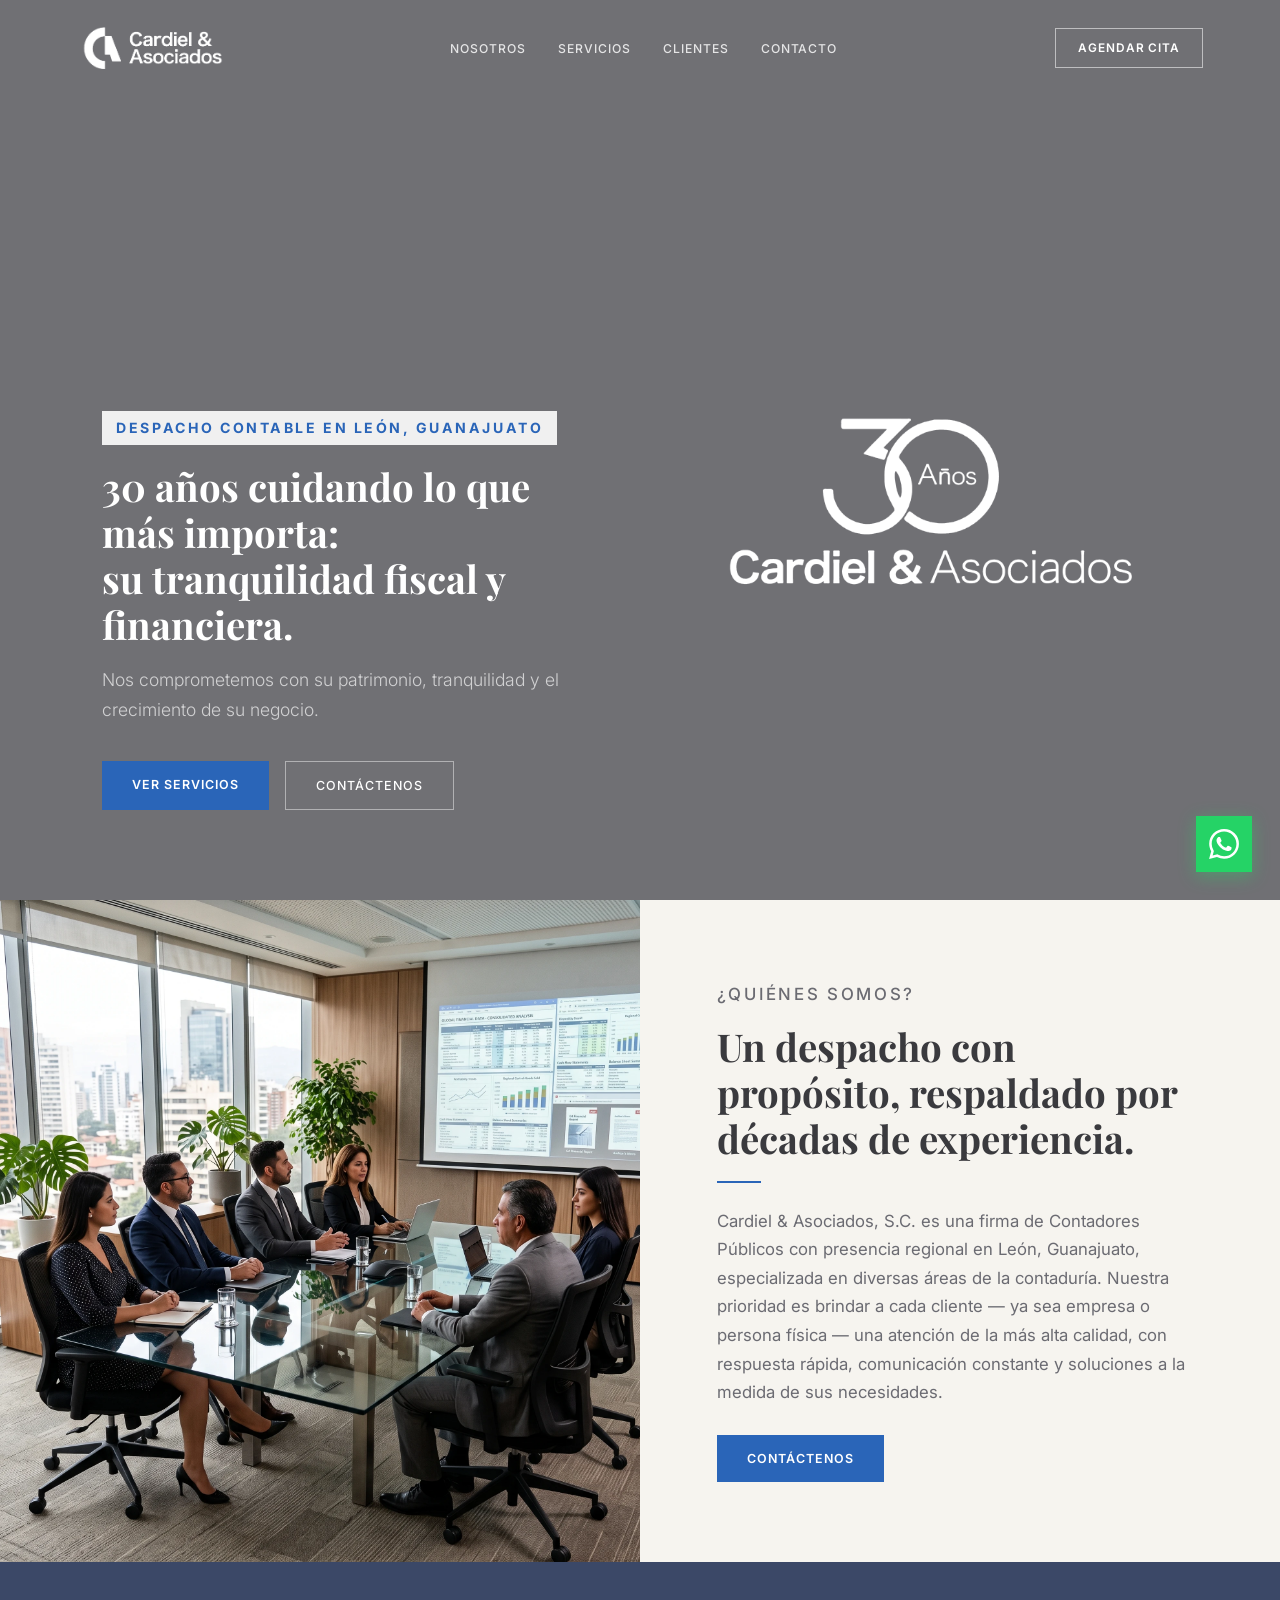
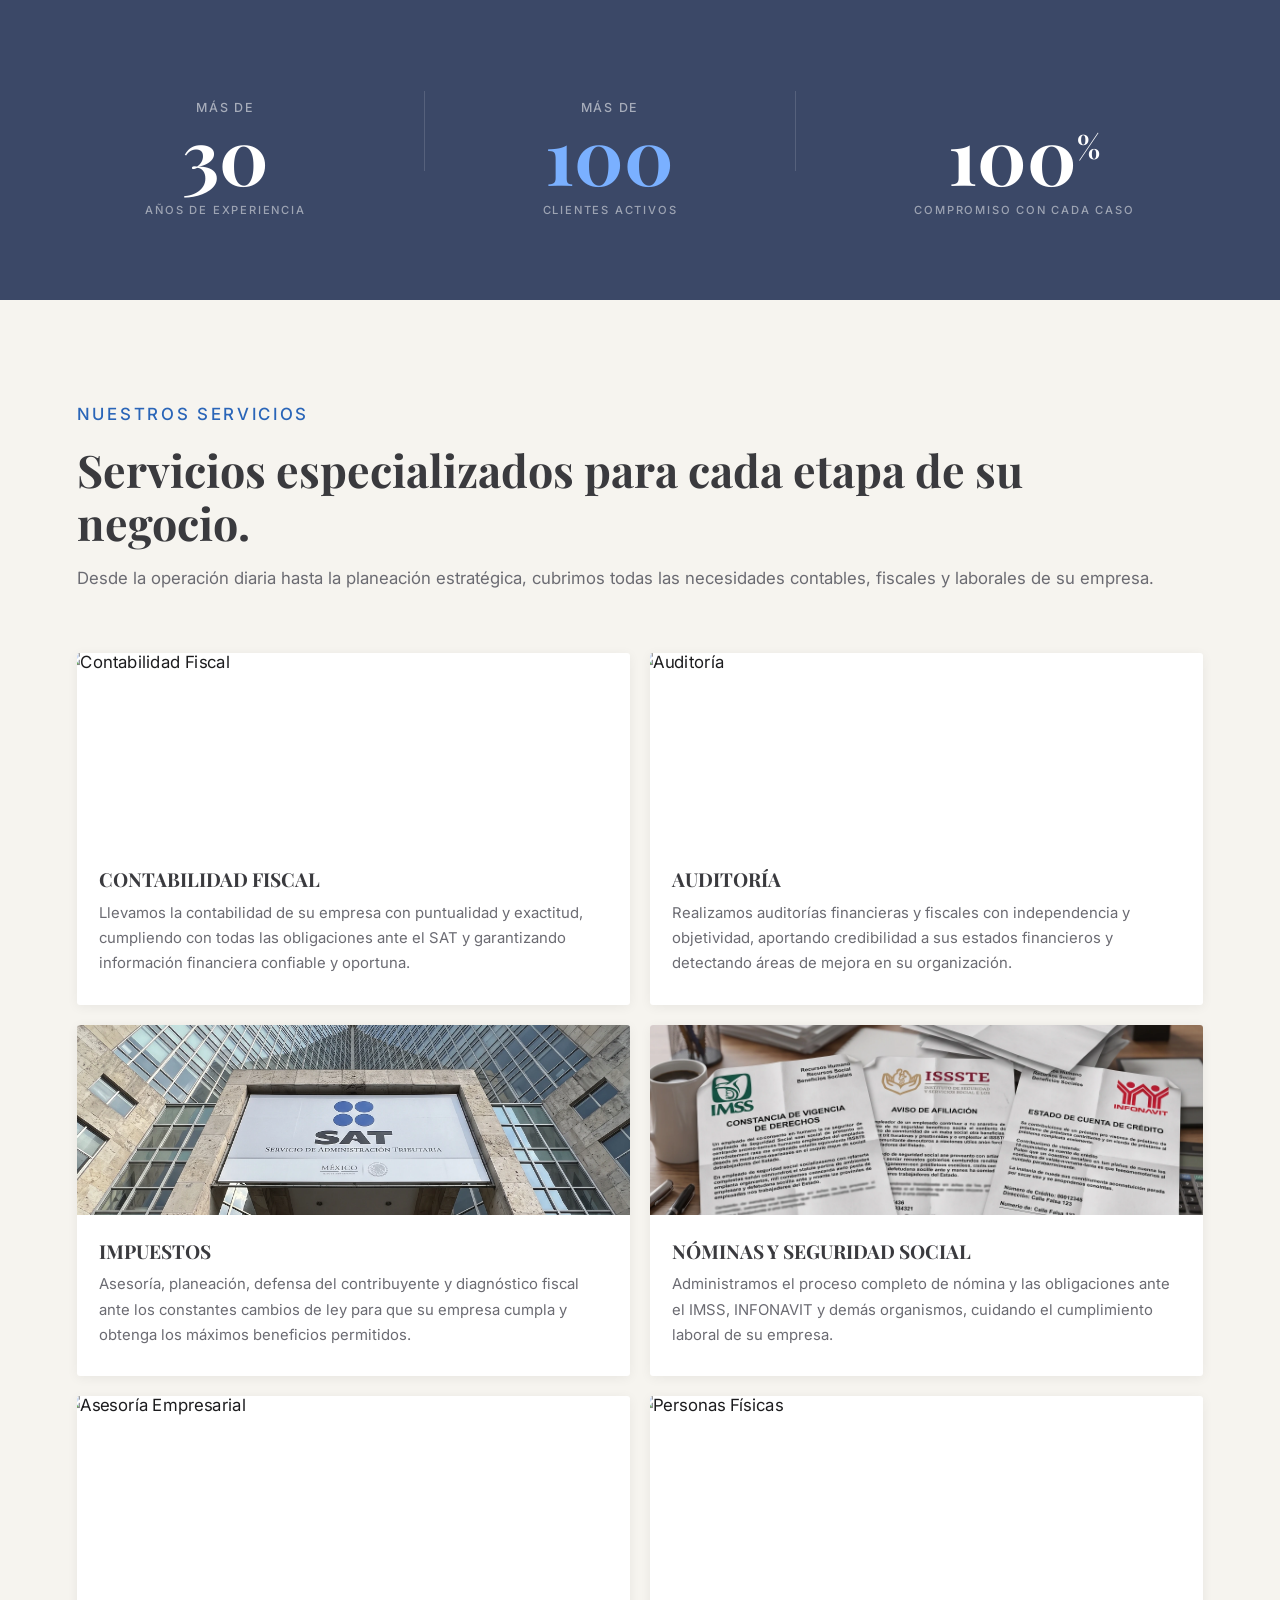
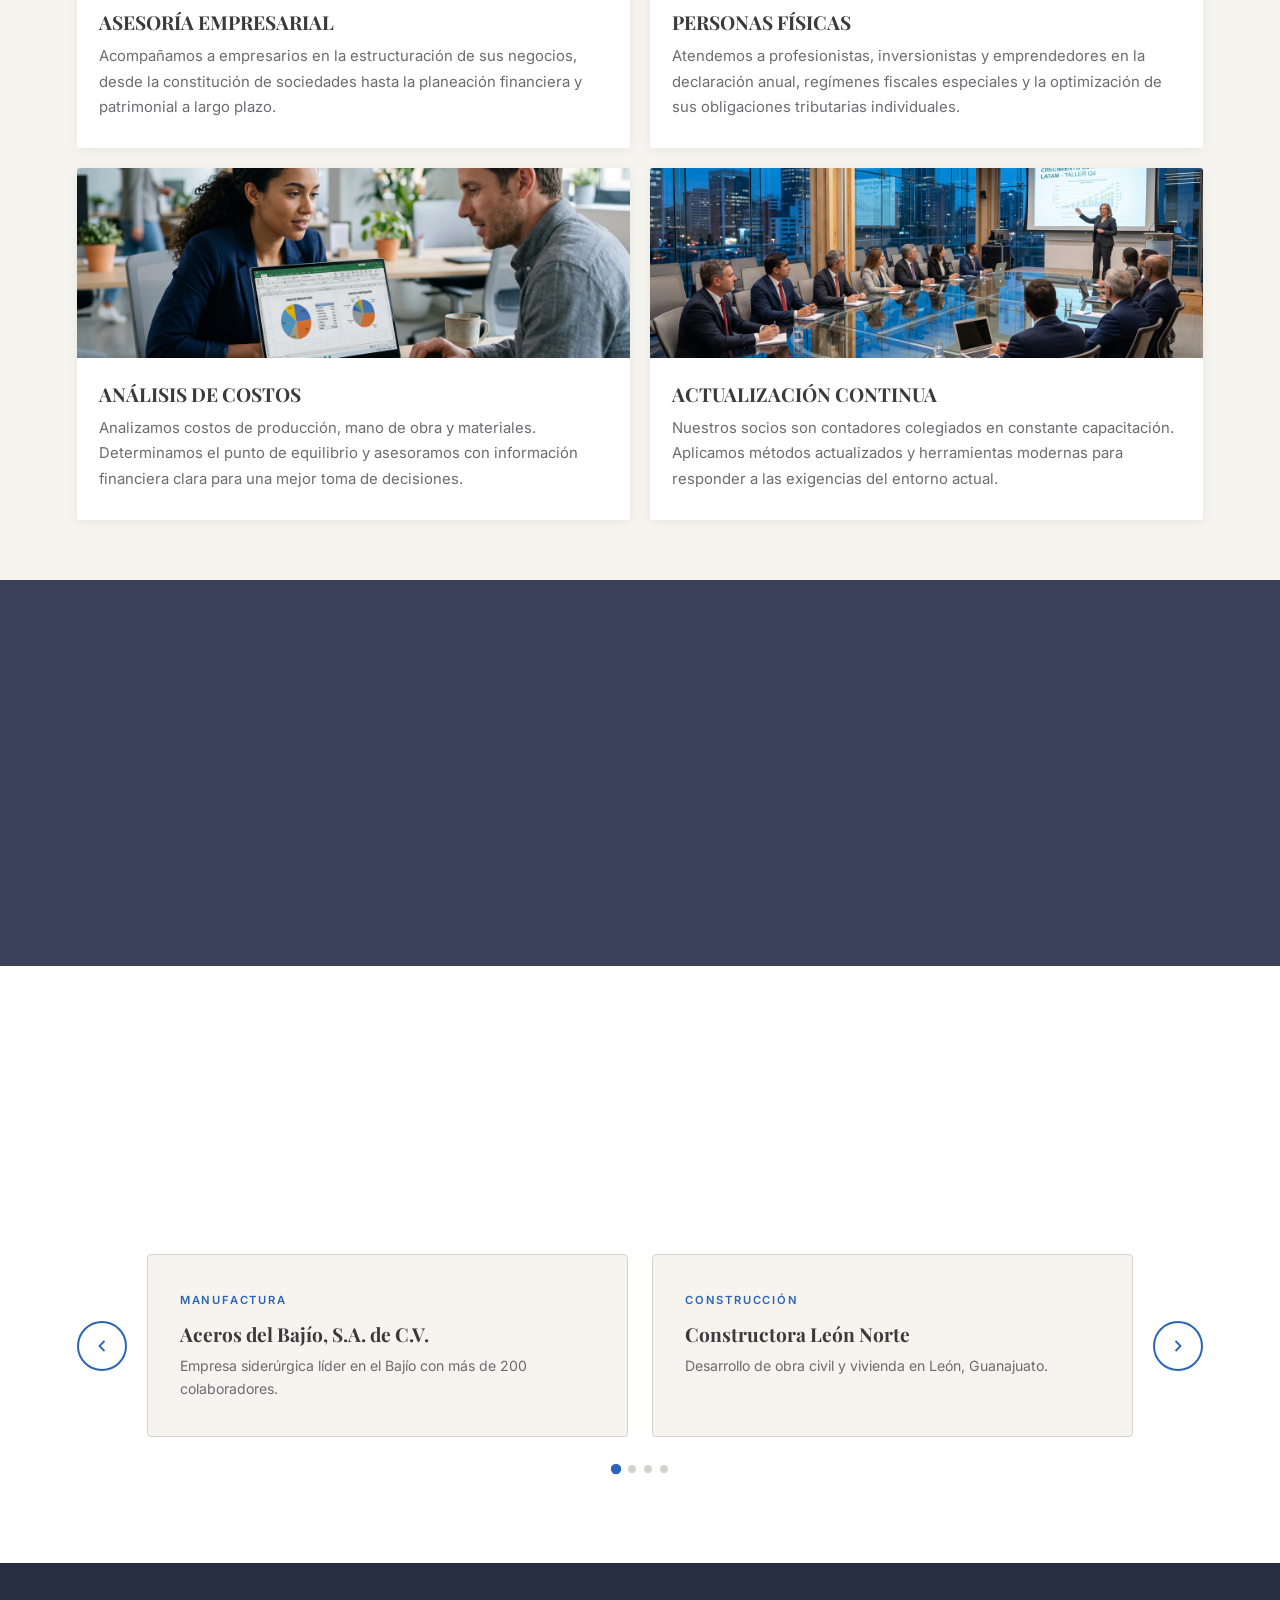
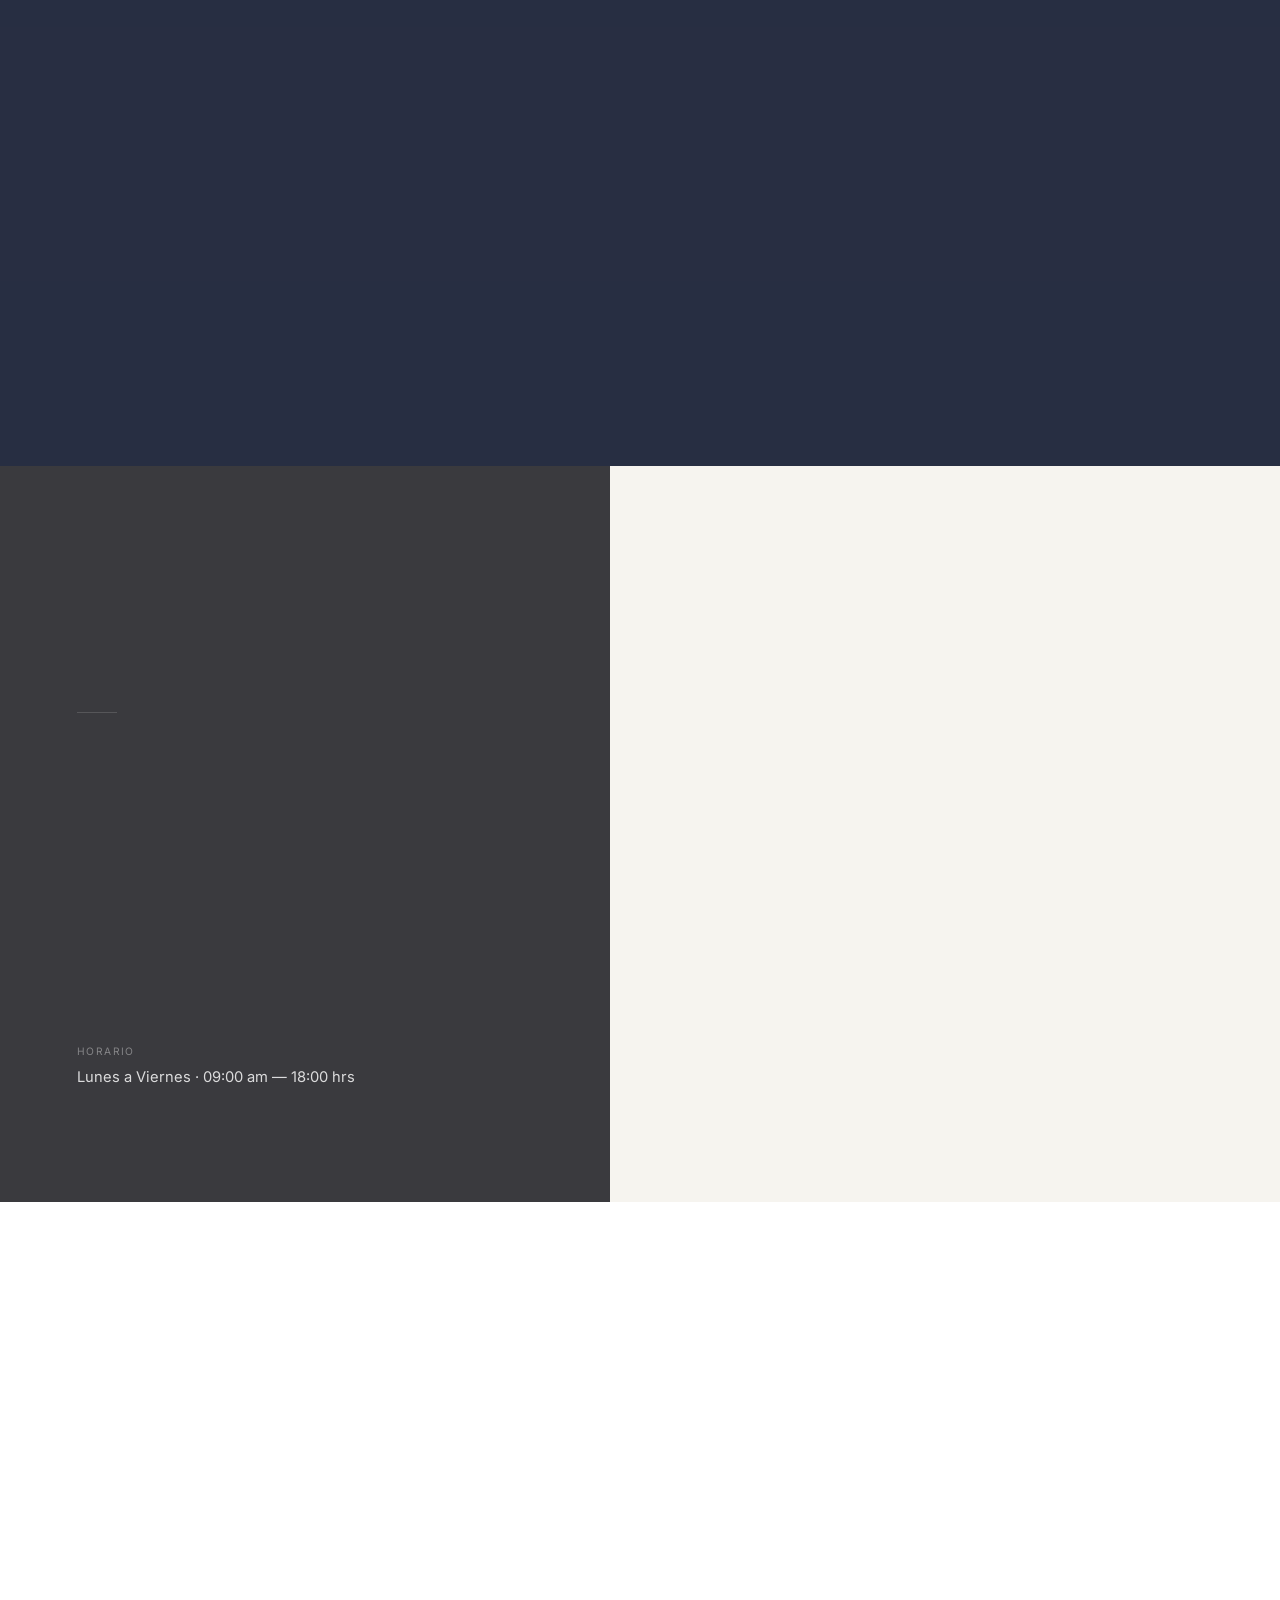
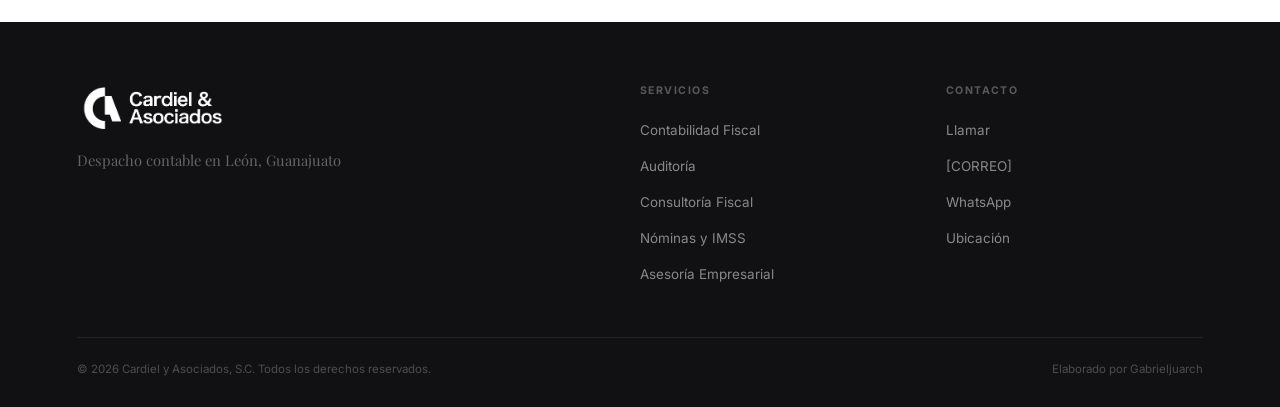
==== index.html @ f096bcb7 "Contenido: actualizar cifras, título hero y texto sección clientes" ====
<!DOCTYPE html>
<html lang="es">
<head>
  <meta charset="UTF-8">
  <meta name="viewport" content="width=device-width, initial-scale=1.0">
  <!-- ===== SEO: TITLE & META ===== -->
  <title>Cardiel y Asociados, S.C. — Despacho Contable en León, Guanajuato</title>
  <meta name="description" content="Despacho contable y fiscal en León, Guanajuato con más de 30 años de experiencia. Contabilidad, auditoría, impuestos, nóminas y asesoría empresarial para empresas y personas físicas.">
  <meta name="keywords" content="despacho contable León Guanajuato, contabilidad fiscal León, auditoría Guanajuato, asesoría fiscal León, nóminas IMSS León, contadores públicos León">
  <meta name="robots" content="index, follow">
  <meta name="author" content="Cardiel y Asociados, S.C.">
  <link rel="canonical" href="https://www.cardielyasociados.com.mx/">

  <!-- ===== FAVICON ===== -->
  <link rel="icon" type="image/webp" href="logo navegador.webp">
  <link rel="apple-touch-icon" href="logo navegador.webp">

  <!-- ===== OPEN GRAPH (Facebook, WhatsApp, LinkedIn) ===== -->
  <meta property="og:type" content="website">
  <meta property="og:url" content="https://www.cardielyasociados.com.mx/">
  <meta property="og:title" content="Cardiel y Asociados, S.C. — Despacho Contable en León, Guanajuato">
  <meta property="og:description" content="Más de 30 años de experiencia en contabilidad, auditoría, impuestos y asesoría empresarial en León, Guanajuato.">
  <meta property="og:image" content="https://www.cardielyasociados.com.mx/og-image.jpg">
  <meta property="og:image:width" content="1200">
  <meta property="og:image:height" content="630">
  <meta property="og:locale" content="es_MX">
  <meta property="og:site_name" content="Cardiel y Asociados, S.C.">

  <!-- ===== TWITTER CARD ===== -->
  <meta name="twitter:card" content="summary_large_image">
  <meta name="twitter:title" content="Cardiel y Asociados, S.C. — Despacho Contable en León, Guanajuato">
  <meta name="twitter:description" content="Más de 30 años de experiencia en contabilidad, auditoría, impuestos y asesoría empresarial en León, Guanajuato.">
  <meta name="twitter:image" content="https://www.cardielyasociados.com.mx/og-image.jpg">

  <!-- ===== SCHEMA.ORG: LocalBusiness ===== -->
  <script type="application/ld+json">
  {
    "@context": "https://schema.org",
    "@type": "AccountingService",
    "name": "Cardiel y Asociados, S.C.",
    "alternateName": "Cardiel & Asociados",
    "description": "Despacho contable y fiscal en León, Guanajuato con más de 30 años de experiencia en contabilidad, auditoría, impuestos, nóminas y asesoría empresarial.",
    "url": "https://www.cardielyasociados.com.mx",
    "logo": "https://www.cardielyasociados.com.mx/LOGO WEB1.webp",
    "image": "https://www.cardielyasociados.com.mx/og-image.jpg",
    "telephone": "+524774927674",
    "email": "contacto@cardielyasociados.com.mx",
    "address": {
      "@type": "PostalAddress",
      "streetAddress": "Calzada Tepeyac 460 Int. 201, Col. Andrade",
      "addressLocality": "León",
      "addressRegion": "Guanajuato",
      "postalCode": "37020",
      "addressCountry": "MX"
    },
    "geo": {
      "@type": "GeoCoordinates",
      "latitude": 21.112511,
      "longitude": -101.672361
    },
    "openingHoursSpecification": {
      "@type": "OpeningHoursSpecification",
      "dayOfWeek": ["Monday","Tuesday","Wednesday","Thursday","Friday"],
      "opens": "09:00",
      "closes": "18:00"
    },
    "contactPoint": {
      "@type": "ContactPoint",
      "telephone": "+524771374944",
      "contactType": "customer service",
      "contactOption": "TollFree",
      "areaServed": "MX",
      "availableLanguage": "Spanish"
    },
    "sameAs": [],
    "priceRange": "$$",
    "currenciesAccepted": "MXN",
    "paymentAccepted": "Cash, Transfer",
    "areaServed": {
      "@type": "GeoCircle",
      "geoMidpoint": {
        "@type": "GeoCoordinates",
        "latitude": 21.112511,
        "longitude": -101.672361
      },
      "geoRadius": "50000"
    }
  }
  </script>

  <!-- ===== GOOGLE ANALYTICS 4 (reemplazar G-XXXXXXXXXX con su ID real) ===== -->
  <!-- <script async src="https://www.googletagmanager.com/gtag/js?id=G-XXXXXXXXXX"></script>
  <script>
    window.dataLayer = window.dataLayer || [];
    function gtag(){dataLayer.push(arguments);}
    gtag('js', new Date());
    gtag('config', 'G-XXXXXXXXXX');
  </script> -->

  <!-- ===== PERFORMANCE ===== -->
  <link rel="preconnect" href="https://fonts.googleapis.com">
  <link rel="preconnect" href="https://fonts.gstatic.com" crossorigin>
  <link rel="preconnect" href="https://images.pexels.com">
  <link href="https://fonts.googleapis.com/css2?family=Playfair+Display:ital,wght@0,400;0,600;0,700;1,400&family=Inter:wght@300;400;500;600&display=swap" rel="stylesheet">
  <style>
    /* =============================================
       TOKENS & RESET
    ============================================= */
    :root {
      --blue:    #2A65B8;
      --blue2:   #1d4f94;
      --gray:    #55555A;
      --gray2:   #3A3A3E;
      --cream:   #F6F4EF;
      --white:   #FFFFFF;
      --text:    #1C1C1E;
      --muted:   #6B6B72;
      --border:  #D4D2CC;
    }

    *, *::before, *::after { box-sizing: border-box; margin: 0; padding: 0; }
    html { scroll-behavior: smooth; }
    body {
      font-family: 'Inter', sans-serif;
      font-size: 16px;
      line-height: 1.7;
      color: var(--text);
      background: var(--white);
      overflow-x: hidden;
    }
    img { display: block; max-width: 100%; }
    a { color: inherit; text-decoration: none; }
    button { cursor: pointer; font-family: inherit; border: none; background: none; }

    /* =============================================
       PRELOADER
    ============================================= */
    #preloader {
      position: fixed;
      inset: 0;
      background: #2A2A2E;
      display: flex;
      align-items: center;
      justify-content: center;
      flex-direction: column;
      gap: 20px;
      z-index: 9999;
      transition: opacity 0.6s ease, visibility 0.6s ease;
    }
    #preloader.hide { opacity: 0; visibility: hidden; }
    .pre-logo { animation: preIn 0.7s cubic-bezier(.22,1,.36,1) both; }
    @keyframes preIn {
      from { opacity: 0; transform: scale(0.82) translateY(14px); }
      to   { opacity: 1; transform: scale(1) translateY(0); }
    }
    .pre-name {
      font-family: 'Inter', sans-serif;
      font-size: 1rem;
      font-weight: 700;
      letter-spacing: 0.22em;
      text-transform: uppercase;
      color: rgba(255,255,255,0.55);
      animation: preIn 0.7s 0.15s cubic-bezier(.22,1,.36,1) both;
    }

    /* =============================================
       SCROLL REVEAL
    ============================================= */
    [data-r] {
      opacity: 0;
      transform: translateY(40px);
      transition: opacity 0.85s cubic-bezier(.22,1,.36,1), transform 0.85s cubic-bezier(.22,1,.36,1);
    }
    [data-r="l"] { transform: translateX(-40px); }
    [data-r="r"] { transform: translateX(40px); }
    [data-r="f"] { transform: none; }
    [data-r].on  { opacity: 1; transform: none; }

    .photo-reveal { overflow: hidden; }
    .photo-reveal img {
      transform: scale(1.1);
      transition: transform 1.3s cubic-bezier(.22,1,.36,1);
    }
    .photo-reveal.on img { transform: scale(1); }

    /* =============================================
       NAVIGATION
    ============================================= */
    nav {
      position: fixed;
      top: 0; left: 0; right: 0;
      z-index: 100;
      padding: 22px 6vw;
      display: flex;
      align-items: center;
      justify-content: space-between;
      transition: background 0.4s, padding 0.4s, box-shadow 0.4s;
    }
    nav.scrolled {
      background: var(--white);
      padding: 14px 6vw;
      box-shadow: 0 1px 0 var(--border);
    }
    .nav-brand {
      display: flex;
      align-items: center;
    }
    .nav-logo-img {
      height: 52px;
      width: auto;
      display: block;
      /* Sobre el hero oscuro: convierte el logo a blanco */
      filter: brightness(0) invert(1);
      transition: filter 0.4s;
    }
    /* Cuando el nav es blanco, muestra el logo en sus colores originales */
    nav.scrolled .nav-logo-img {
      filter: none;
    }

    .nav-links {
      display: flex;
      gap: 32px;
      list-style: none;
    }
    .nav-links a {
      font-size: 0.76rem;
      font-weight: 500;
      letter-spacing: 0.08em;
      text-transform: uppercase;
      color: rgba(255,255,255,0.82);
      transition: color 0.25s;
    }
    nav.scrolled .nav-links a { color: var(--gray); }
    .nav-links a:hover { color: var(--blue) !important; }

    .nav-cta {
      font-size: 0.74rem;
      font-weight: 600;
      letter-spacing: 0.08em;
      text-transform: uppercase;
      padding: 9px 22px;
      border: 1.5px solid rgba(255,255,255,0.55);
      color: var(--white);
      transition: all 0.25s;
    }
    nav.scrolled .nav-cta { border-color: var(--blue); color: var(--blue); }
    .nav-cta:hover { background: var(--blue); border-color: var(--blue); color: var(--white) !important; }

    .nav-burger {
      display: none;
      flex-direction: column;
      gap: 5px;
      cursor: pointer;
      padding: 4px;
    }
    .nav-burger span {
      width: 24px; height: 2px;
      background: var(--white);
      transition: background 0.4s;
    }
    nav.scrolled .nav-burger span { background: var(--gray2); }

    /* =============================================
       HERO
    ============================================= */
    .hero {
      position: relative;
      height: 100vh;
      min-height: 620px;
      overflow: hidden;
    }
    #hero-bg {
      position: absolute;
      inset: -10%;
      background: url('https://images.unsplash.com/photo-1486406146926-c627a92ad1ab?auto=format&fit=crop&w=1800&q=80') center/cover no-repeat;
      will-change: transform;
    }
    .hero-overlay {
      position: absolute;
      inset: 0;
      background: rgba(18, 18, 24, 0.60);
    }
    .hero-content {
      position: absolute;
      bottom: 10vh;
      left: 0;
      z-index: 2;
      padding: 0 8vw;
      max-width: 55%;
    }
    .hero-logo-right {
      position: absolute;
      bottom: 34vh;
      right: 6vw;
      z-index: 2;
      width: clamp(390px, 42vw, 630px);
    }
    .hero-logo-right img {
      width: 100%;
      height: auto;
      filter: brightness(0) invert(1);
    }
    .hero-eyebrow {
      display: inline-block;
      font-size: 0.88rem;
      letter-spacing: 0.18em;
      text-transform: uppercase;
      color: var(--blue);
      background: #F0F0F0;
      padding: 5px 14px;
      margin-bottom: 18px;
      font-weight: 700;
    }
    .hero h1 {
      font-family: 'Playfair Display', serif;
      font-size: clamp(1.8rem, 3vw, 2.8rem);
      font-weight: 700;
      color: var(--white);
      line-height: 1.2;
      margin-bottom: 18px;
    }
    .hero h1 em { font-style: normal; color: var(--white); }
    .hero-sub {
      font-size: 1.1rem;
      color: rgba(255,255,255,0.68);
      max-width: 500px;
      margin-bottom: 36px;
      font-weight: 300;
    }
    .hero-actions { display: flex; gap: 16px; flex-wrap: wrap; }

    .btn-primary {
      display: inline-block;
      padding: 13px 30px;
      background: var(--blue);
      color: var(--white);
      font-size: 0.78rem;
      font-weight: 600;
      letter-spacing: 0.08em;
      text-transform: uppercase;
      transition: background 0.25s;
    }
    .btn-primary:hover { background: var(--blue2); }

    .btn-outline {
      display: inline-block;
      padding: 13px 30px;
      border: 1.5px solid rgba(255,255,255,0.45);
      color: var(--white);
      font-size: 0.78rem;
      font-weight: 500;
      letter-spacing: 0.08em;
      text-transform: uppercase;
      transition: all 0.25s;
    }
    .btn-outline:hover { border-color: var(--white); background: rgba(255,255,255,0.08); }

    /* =============================================
       TICKER BAND
    ============================================= */
    .ticker {
      background: var(--blue);
      padding: 13px 0;
      overflow: hidden;
      white-space: nowrap;
    }
    .ticker-track {
      display: inline-flex;
      animation: tickermove 30s linear infinite;
    }
    .ticker-track span {
      padding: 0 28px;
      font-size: 0.7rem;
      font-weight: 600;
      letter-spacing: 0.14em;
      text-transform: uppercase;
      color: rgba(255,255,255,0.88);
    }
    .ticker-track span::before {
      content: '·';
      margin-right: 28px;
      opacity: 0.45;
    }
    @keyframes tickermove {
      from { transform: translateX(0); }
      to   { transform: translateX(-50%); }
    }

    /* =============================================
       NOSOTROS
    ============================================= */
    .nosotros {
      display: grid;
      grid-template-columns: 1fr 1fr;
      min-height: 560px;
    }
    .nosotros-photo {
      min-height: 480px;
    }
    .nosotros-photo img {
      width: 100%; height: 100%;
      object-fit: cover;
    }
    .nosotros-text {
      padding: 80px 7vw 80px 6vw;
      background: var(--cream);
      display: flex;
      flex-direction: column;
      justify-content: center;
    }
    .section-eyebrow {
      font-size: 0.68rem;
      letter-spacing: 0.16em;
      text-transform: uppercase;
      color: var(--blue);
      font-weight: 500;
      margin-bottom: 14px;
    }
    .nosotros-text h2 {
      font-family: 'Playfair Display', serif;
      font-size: clamp(1.8rem, 3vw, 2.6rem);
      font-weight: 700;
      line-height: 1.2;
      margin-bottom: 20px;
      color: var(--gray2);
    }
    .nosotros-text p {
      color: var(--muted);
      margin-bottom: 14px;
      font-size: 1.05rem;
    }
    .nosotros-text p:last-of-type { margin-bottom: 28px; }
    .nosotros-divider {
      width: 44px; height: 2px;
      background: var(--blue);
      margin-bottom: 24px;
    }

    /* =============================================
       STATS BAND
    ============================================= */
    .stats-band {
      background: url('https://images.unsplash.com/photo-1554224155-8d04cb21cd6c?auto=format&fit=crop&w=1600&q=75') center/cover no-repeat fixed;
      position: relative;
    }
    .stats-band::before {
      content: '';
      position: absolute;
      inset: 0;
      background: rgba(22, 38, 74, 0.84);
    }
    .stats-inner {
      position: relative;
      display: flex;
      justify-content: space-around;
      align-items: center;
      padding: 80px 8vw;
      gap: 32px;
      flex-wrap: wrap;
    }
    .stat-item { text-align: center; display: flex; flex-direction: column; align-items: center; }
    .stat-pre {
      font-size: 0.78rem;
      letter-spacing: 0.14em;
      text-transform: uppercase;
      color: rgba(255,255,255,0.55);
      font-weight: 500;
      margin-bottom: 2px;
      margin-top: 60px;
      line-height: 1;
    }
    .stat-num {
      font-family: 'Playfair Display', serif;
      font-size: clamp(3rem, 6vw, 5rem);
      font-weight: 700;
      color: var(--white);
      line-height: 1;
      display: block;
    }
    .stat-num.accent { color: #7ab0ff; }
    .stat-suffix {
      font-family: 'Playfair Display', serif;
      font-size: 2rem;
      color: var(--white);
      vertical-align: super;
    }
    .stat-label {
      font-size: 0.7rem;
      letter-spacing: 0.16em;
      text-transform: uppercase;
      color: rgba(255,255,255,0.5);
      margin-top: 8px;
      font-weight: 500;
    }
    .stat-divider {
      width: 1px; height: 80px;
      background: rgba(255,255,255,0.14);
    }

    /* =============================================
       SERVICIOS
    ============================================= */
    .servicios {
      padding: 100px 6vw 60px;
      background: var(--cream);
    }

    .section-header { margin-bottom: 60px; }
    .section-header h2 {
      font-family: 'Playfair Display', serif;
      font-size: clamp(2rem, 3.5vw, 3rem);
      font-weight: 700;
      color: var(--gray2);
      line-height: 1.2;
      margin-bottom: 14px;
    }
    .section-header p {
      color: var(--muted);
      max-width: 100%;
      font-size: 1.05rem;
      white-space: nowrap;
    }

    .svc-grid {
      display: grid;
      grid-template-columns: repeat(2, 1fr);
      gap: 20px;
    }
    .svc-item {
      background: var(--white);
      border-radius: 3px;
      overflow: hidden;
      box-shadow: 0 2px 12px rgba(0,0,0,0.06);
      transition: transform 0.3s cubic-bezier(.22,1,.36,1), box-shadow 0.3s;
      position: relative;
    }
    .svc-item::after {
      content: '';
      position: absolute;
      bottom: 0; left: 0;
      width: 100%; height: 3px;
      background: var(--blue);
      transform: scaleX(0);
      transform-origin: left;
      transition: transform 0.35s cubic-bezier(.22,1,.36,1);
    }
    .svc-item:hover {
      transform: translateY(-5px);
      box-shadow: 0 10px 30px rgba(0,0,0,0.1);
    }
    .svc-item:hover::after { transform: scaleX(1); }

    .svc-photo { height: 190px; overflow: hidden; }
    .svc-photo img {
      width: 100%; height: 100%;
      object-fit: cover;
      transform: scale(1.05);
      transition: transform 0.7s cubic-bezier(.22,1,.36,1);
    }
    .svc-item:hover .svc-photo img { transform: scale(1); }

    .svc-body {
      padding: 24px 22px 28px;
    }
    .svc-body h3 {
      font-family: 'Playfair Display', serif;
      font-size: 1.2rem;
      font-weight: 700;
      color: var(--gray2);
      margin-bottom: 9px;
      line-height: 1.3;
      text-transform: uppercase;
    }
    .svc-body p {
      color: var(--muted);
      font-size: 0.93rem;
      line-height: 1.7;
    }

    /* =============================================
       PHOTO STRIP
    ============================================= */
    .photo-strip {
      display: grid;
      grid-template-columns: repeat(4, 1fr);
      height: 280px;
    }
    .photo-strip-item { overflow: hidden; }
    .photo-strip-item img {
      width: 100%; height: 100%;
      object-fit: cover;
      transform: scale(1.08);
      transition: transform 0.8s cubic-bezier(.22,1,.36,1);
    }
    .photo-strip-item:hover img { transform: scale(1); }

    /* =============================================
       QUOTE PARALLAX
    ============================================= */
    .quote-section {
      background: url('https://images.unsplash.com/photo-1521737711867-e3b97375f902?auto=format&fit=crop&w=1600&q=75') center/cover no-repeat fixed;
      position: relative;
    }
    .quote-section::before {
      content: '';
      position: absolute;
      inset: 0;
      background: rgba(10, 18, 50, 0.80);
    }
    .quote-inner {
      position: relative;
      padding: 65px 8vw;
      max-width: 780px;
      margin: 0 auto;
      text-align: center;
    }
    .quote-mark {
      font-family: 'Playfair Display', serif;
      font-size: 5rem;
      color: var(--blue);
      filter: brightness(1.6);
      line-height: 0.6;
      margin-bottom: 24px;
      display: block;
    }
    .quote-inner blockquote {
      font-family: 'Playfair Display', serif;
      font-size: clamp(1.4rem, 2.8vw, 2.1rem);
      font-style: italic;
      color: var(--white);
      line-height: 1.55;
      margin-bottom: 28px;
    }
    .quote-attr {
      font-size: 0.74rem;
      letter-spacing: 0.14em;
      text-transform: uppercase;
      color: rgba(255,255,255,0.42);
    }


    /* =============================================
       CLIENTES
    ============================================= */
    .clientes { padding: 90px 6vw; background: var(--white); }
    .clientes-intro { margin-bottom: 52px; }
    .clientes-intro h2 {
      font-family: 'Playfair Display', serif;
      font-size: clamp(1.8rem, 3vw, 2.5rem);
      font-weight: 700;
      color: var(--gray2);
      line-height: 1.2;
      margin-bottom: 10px;
    }
    .clientes-intro p {
      color: var(--muted);
      font-size: 0.93rem;
      max-width: 100%;
    }

    /* carrusel 2 tarjetas */
    .clientes-carousel {
      display: flex;
      align-items: center;
      gap: 20px;
    }
    .car-btn {
      flex-shrink: 0;
      width: 50px; height: 50px;
      border-radius: 50%;
      border: 2px solid var(--blue);
      background: var(--white);
      cursor: pointer;
      display: flex; align-items: center; justify-content: center;
      transition: background 0.2s, transform 0.15s;
    }
    .car-btn:hover { background: var(--blue); transform: scale(1.08); }
    .car-btn:hover svg { stroke: #fff; }
    .car-btn svg { width: 20px; height: 20px; stroke: var(--blue); fill: none; stroke-width: 2.2; transition: stroke 0.2s; }

    .car-viewport {
      flex: 1;
      overflow: hidden;
    }
    .car-track {
      display: flex;
      gap: 24px;
      transition: transform 0.45s cubic-bezier(.22,1,.36,1);
    }
    .car-card {
      flex: 0 0 calc(50% - 12px);
      background: var(--cream);
      border: 1px solid var(--border);
      border-radius: 4px;
      padding: 36px 32px;
      position: relative;
      overflow: hidden;
      transition: border-color 0.25s, box-shadow 0.25s;
    }
    .car-card::after {
      content: '';
      position: absolute;
      left: 0; top: 0;
      width: 4px; height: 100%;
      background: var(--blue);
      transform: scaleY(0);
      transform-origin: bottom;
      transition: transform 0.35s cubic-bezier(.22,1,.36,1);
    }
    .car-card:hover { border-color: var(--blue); box-shadow: 0 8px 28px rgba(42,101,184,0.1); }
    .car-card:hover::after { transform: scaleY(1); }
    .car-card-sector {
      font-size: 0.7rem;
      letter-spacing: 0.16em;
      text-transform: uppercase;
      color: var(--blue);
      font-weight: 600;
      margin-bottom: 12px;
    }
    .car-card-name {
      font-family: 'Playfair Display', serif;
      font-size: 1.2rem;
      font-weight: 700;
      color: var(--gray2);
      line-height: 1.3;
      margin-bottom: 8px;
    }
    .car-card-desc {
      font-size: 0.88rem;
      color: var(--muted);
      line-height: 1.6;
    }

    /* dots indicadores */
    .car-dots {
      display: flex;
      justify-content: center;
      gap: 8px;
      margin-top: 28px;
    }
    .car-dot {
      width: 8px; height: 8px;
      border-radius: 50%;
      background: var(--border);
      border: none;
      cursor: pointer;
      padding: 0;
      transition: background 0.2s, transform 0.2s;
    }
    .car-dot.active { background: var(--blue); transform: scale(1.3); }

    /* =============================================
       TESTIMONIOS
    ============================================= */
    .testimonios {
      background: url('https://images.unsplash.com/photo-1541746972996-4e0b0f43e02a?auto=format&fit=crop&w=1600&q=75') center/cover no-repeat fixed;
      position: relative;
    }
    .testimonios::before {
      content: '';
      position: absolute;
      inset: 0;
      background: rgba(8, 15, 38, 0.87);
    }
    .testimonios-inner { position: relative; padding: 100px 8vw; }
    .testimonios-header { margin-bottom: 60px; }
    .testimonios-header .section-eyebrow { color: rgba(110,165,255,0.9); }
    .testimonios-header h2 {
      font-family: 'Playfair Display', serif;
      font-size: clamp(1.8rem, 3vw, 2.6rem);
      color: var(--white);
      font-weight: 700;
    }
    .testi-grid {
      display: grid;
      grid-template-columns: 1fr 1fr;
      gap: 60px;
    }
    .testi-bar {
      width: 30px; height: 2px;
      background: var(--blue);
      filter: brightness(1.6);
      margin-bottom: 18px;
    }
    .testi-text {
      font-family: 'Playfair Display', serif;
      font-size: 1.05rem;
      font-style: italic;
      color: rgba(255,255,255,0.86);
      line-height: 1.7;
      margin-bottom: 20px;
    }
    .testi-name {
      font-size: 0.72rem;
      font-weight: 600;
      letter-spacing: 0.12em;
      text-transform: uppercase;
      color: rgba(255,255,255,0.38);
    }

    /* =============================================
       CONTACTO
    ============================================= */
    .contacto {
      display: grid;
      grid-template-columns: 1fr 1.1fr;
    }
    .contact-info {
      background: var(--gray2);
      padding: 90px 6vw;
      position: relative;
      overflow: hidden;
    }
    .contact-info::before {
      content: '';
      position: absolute;
      inset: 0;
      background: url('https://images.unsplash.com/photo-1497366754035-f200581a1460?auto=format&fit=crop&w=900&q=60') center/cover no-repeat;
      opacity: 0.10;
    }
    .contact-info-inner { position: relative; }
    .contact-info .section-eyebrow { color: rgba(110,165,255,0.9); }
    .contact-info h2 {
      font-family: 'Playfair Display', serif;
      font-size: clamp(1.8rem, 2.8vw, 2.4rem);
      font-weight: 700;
      color: var(--white);
      line-height: 1.25;
      margin-bottom: 34px;
    }
    .info-line { margin-bottom: 22px; }
    .info-label {
      font-size: 0.64rem;
      letter-spacing: 0.14em;
      text-transform: uppercase;
      color: rgba(255,255,255,0.38);
      margin-bottom: 4px;
    }
    .info-val { font-size: 0.92rem; color: rgba(255,255,255,0.82); }
    .info-divider {
      width: 40px; height: 1px;
      background: rgba(255,255,255,0.14);
      margin: 28px 0;
    }
    .contact-form-col {
      background: var(--cream);
      padding: 90px 6vw;
    }
    .contact-form-col h3 {
      font-family: 'Playfair Display', serif;
      font-size: 1.4rem;
      font-weight: 700;
      color: var(--gray2);
      margin-bottom: 30px;
    }
    .form-row { margin-bottom: 18px; }
    .form-row label {
      display: block;
      font-size: 0.68rem;
      letter-spacing: 0.1em;
      text-transform: uppercase;
      color: var(--muted);
      margin-bottom: 6px;
    }
    .form-row input,
    .form-row textarea,
    .form-row select {
      width: 100%;
      padding: 11px 14px;
      border: 1px solid var(--border);
      background: var(--white);
      font-family: 'Inter', sans-serif;
      font-size: 0.9rem;
      color: var(--text);
      outline: none;
      transition: border-color 0.2s;
      border-radius: 0;
      -webkit-appearance: none;
      appearance: none;
    }
    .form-row input:focus,
    .form-row textarea:focus,
    .form-row select:focus { border-color: var(--blue); }
    .form-row textarea { resize: vertical; min-height: 110px; }
    .form-grid-2 { display: grid; grid-template-columns: 1fr 1fr; gap: 16px; }
    .form-submit {
      display: inline-block;
      padding: 13px 34px;
      background: var(--blue);
      color: var(--white);
      font-size: 0.78rem;
      font-weight: 600;
      letter-spacing: 0.08em;
      text-transform: uppercase;
      border: none;
      cursor: pointer;
      transition: background 0.25s;
      margin-top: 6px;
    }
    .form-submit:hover { background: var(--blue2); }

    /* =============================================
       FOOTER
    ============================================= */
    footer {
      background: #111113;
      padding: 60px 6vw 28px;
    }
    .footer-top {
      display: grid;
      grid-template-columns: 2fr 1fr 1fr;
      gap: 48px;
      padding-bottom: 40px;
      border-bottom: 1px solid rgba(255,255,255,0.07);
    }
    .footer-tagline {
      font-family: 'Playfair Display', serif;
      font-size: 0.92rem;
      font-style: italic;
      color: rgba(255,255,255,0.35);
      margin-top: 14px;
      line-height: 1.65;
    }
    .footer-col h4 {
      font-size: 0.66rem;
      letter-spacing: 0.14em;
      text-transform: uppercase;
      color: rgba(255,255,255,0.3);
      margin-bottom: 16px;
    }
    .footer-col ul { list-style: none; }
    .footer-col ul li { margin-bottom: 9px; }
    .footer-col ul li a {
      font-size: 0.84rem;
      color: rgba(255,255,255,0.5);
      transition: color 0.2s;
    }
    .footer-col ul li a:hover { color: var(--white); }
    .footer-bottom {
      padding-top: 22px;
      display: flex;
      justify-content: space-between;
      align-items: center;
      flex-wrap: wrap;
      gap: 10px;
    }
    .footer-copy { font-size: 0.72rem; color: rgba(255,255,255,0.25); }

    /* Logo SVG shared styles */
    .logo-mark-path { fill: #DEDEDE; }
    .logo-mark-path-dark { fill: var(--gray2); }
    .logo-amp-blue { fill: var(--blue); }

    /* =============================================
       WHATSAPP FLOAT
    ============================================= */
    .wa-btn {
      position: fixed;
      bottom: 28px;
      right: 28px;
      z-index: 200;
      width: 56px; height: 56px;
      background: #25D366;
      display: flex;
      align-items: center;
      justify-content: center;
      box-shadow: 0 4px 16px rgba(37,211,102,0.42);
      animation: wapulse 2.5s ease-in-out infinite;
      transition: transform 0.2s;
    }
    .wa-btn:hover { transform: scale(1.08); animation: none; }
    @keyframes wapulse {
      0%, 100% { box-shadow: 0 4px 16px rgba(37,211,102,0.42); }
      50%       { box-shadow: 0 4px 30px rgba(37,211,102,0.7), 0 0 0 8px rgba(37,211,102,0.1); }
    }
    .wa-btn svg { width: 30px; height: 30px; }

    /* =============================================
       RESPONSIVE
    ============================================= */
    @media (max-width: 1024px) {
      .svc-grid { grid-template-columns: 1fr 1fr; }
      .equipo-grid { grid-template-columns: 1fr 1fr; }
      .miembro:first-child .miembro-photo { height: 340px; }
      .clientes-layout { grid-template-columns: 1fr; gap: 48px; }
      .testi-grid { grid-template-columns: 1fr; gap: 40px; }
      .testimonios-inner { padding: 36px 8vw; }
      .quote-inner { padding: 32px 8vw; }
    }
    @media (max-width: 768px) {
      .nav-links, .nav-cta { display: none; }
      .nav-burger { display: flex; }
      .nav-links.open {
        display: flex;
        flex-direction: column;
        position: fixed;
        inset: 0;
        background: var(--white);
        padding: 100px 8vw 40px;
        gap: 24px;
        z-index: 99;
      }
      .nav-links.open a { font-size: 1.05rem; color: var(--gray2) !important; }

      /* ---- HERO MÓVIL ---- */
      /* Hero altura definida por el contenido */
      .hero {
        height: auto;
        min-height: auto;
      }
      /* Contenido en flujo normal (no absoluto) para que el hero se ajuste */
      .hero-content {
        position: relative;
        top: auto;
        bottom: auto;
        left: auto;
        right: auto;
        max-width: 100%;
        padding: 310px 6vw 36px;
        display: flex;
        flex-direction: column;
        gap: 12px;
        z-index: 2;
      }
      /* Eyebrow oculto en móvil */
      .hero-eyebrow {
        display: none;
      }
      /* H1 grande, usa todo el ancho */
      .hero h1 {
        font-size: 7vw;
        line-height: 1.15;
        margin-bottom: 12px;
      }
      /* Subtítulo */
      .hero-sub {
        font-size: 0.88rem;
        margin-bottom: 18px;
      }
      /* Botones en una sola fila */
      .hero-actions {
        flex-wrap: nowrap;
        gap: 10px;
      }
      .btn-primary, .btn-outline {
        padding: 11px 16px;
        font-size: 0.72rem;
        flex: 1;
        text-align: center;
      }
      /* Logo 30 Años: centrado, a la altura del título h1 */
      .hero-logo-right {
        display: block;
        position: absolute;
        top: 185px;
        bottom: auto;
        left: 0;
        right: 0;
        width: 72vw;
        margin: 0 auto;
        text-align: center;
      }
      .hero-logo-right img {
        width: 100%;
        display: block;
        margin: 0 auto;
      }

      /* ---- RESTO DEL LAYOUT ---- */
      .nosotros { grid-template-columns: 1fr; }
      .nosotros-text { padding: 32px 6vw 32px; }
      .nosotros-photo { min-height: 200px; max-height: 200px; }
      .photo-strip { grid-template-columns: 1fr 1fr; height: 360px; }
      .servicios { padding: 36px 6vw 28px; }
      .section-header p { white-space: normal; }
      .clientes { padding: 36px 6vw 36px; }
      .car-card { flex: 0 0 100%; }
      .clientes-carousel { gap: 10px; }
      .svc-grid { grid-template-columns: 1fr; }
      .equipo-grid { grid-template-columns: 1fr; }
      .contacto { grid-template-columns: 1fr; }
      .footer-top { grid-template-columns: 1fr; gap: 16px; }
      footer { padding: 32px 6vw 28px; }
      .form-grid-2 { grid-template-columns: 1fr; }
      .stats-inner { flex-direction: column; gap: 28px; padding: 8px 8vw 36px; }
      .stat-pre { margin-top: 20px; }
      .stat-divider { display: none; }
    }
    @media (max-width: 540px) {
      .hero h1 { font-size: 6.5vw; }
      .photo-strip { height: 260px; }
      .contact-info { padding: 32px 6vw 32px; }
      .contact-form-col { padding: 20px 6vw 32px; }
    }
  </style>
</head>
<body>

  <!-- ====== PRELOADER ====== -->
  <div id="preloader">
    <div class="pre-logo">
      <div style="width:165px; height:165px; background:#ffffff; border-radius:50%; display:flex; align-items:center; justify-content:center;">
        <img src="logo navegador.webp" alt="Cardiel y Asociados" style="width:130px; height:auto;">
      </div>
    </div>
  </div>

  <!-- ====== NAVEGACIÓN ====== -->
  <nav id="main-nav">
    <a href="#inicio" class="nav-brand">
      <img src="LOGO WEB1.webp" alt="Cardiel y Asociados" class="nav-logo-img">
    </a>
    <ul class="nav-links" id="nav-links">
      <li><a href="#nosotros">Nosotros</a></li>
      <li><a href="#servicios">Servicios</a></li>
      <li><a href="#clientes">Clientes</a></li>
      <li><a href="#contacto">Contacto</a></li>
    </ul>
    <a href="#contacto" class="nav-cta">Agendar cita</a>
    <div class="nav-burger" id="nav-burger" aria-label="Menú">
      <span></span><span></span><span></span>
    </div>
  </nav>

  <!-- ====== HERO ====== -->
  <section class="hero" id="inicio">
    <div id="hero-bg"></div>
    <div class="hero-overlay"></div>
    <div class="hero-content">
      <p class="hero-eyebrow" data-r="f">Despacho Contable en León, Guanajuato</p>
      <h1 data-r>30 años cuidando lo que más importa:<br><em>su tranquilidad fiscal y financiera.</em></h1>
      <p class="hero-sub" data-r>Nos comprometemos con su patrimonio, tranquilidad y el crecimiento de su negocio.</p>
      <div class="hero-actions" data-r>
        <a href="#servicios" class="btn-primary">Ver servicios</a>
        <a href="#contacto" class="btn-outline">Contáctenos</a>
      </div>
    </div>
    <div class="hero-logo-right" data-r="r">
      <img src="LOGO inicio.webp" alt="Cardiel y Asociados 30 Años">
    </div>
  </section>


  <!-- ====== NOSOTROS ====== -->
  <section class="nosotros" id="nosotros">
    <div class="nosotros-photo photo-reveal">
      <img src="junta cardiel.webp" alt="Junta ejecutiva Cardiel y Asociados">
    </div>
    <div class="nosotros-text">
      <p class="section-eyebrow" data-r="f">¿Quiénes somos?</p>
      <h2 data-r>Un despacho con propósito, respaldado por décadas de experiencia.</h2>
      <div class="nosotros-divider" data-r="f"></div>
      <p data-r>Cardiel & Asociados, S.C. es una firma de Contadores Públicos con presencia regional en León, Guanajuato, especializada en diversas áreas de la contaduría. Nuestra prioridad es brindar a cada cliente — ya sea empresa o persona física — una atención de la más alta calidad, con respuesta rápida, comunicación constante y soluciones a la medida de sus necesidades.</p>
      <a href="#contacto" class="btn-primary" data-r style="align-self:flex-start">Contáctenos</a>
    </div>
  </section>

  <!-- ====== ESTADÍSTICAS ====== -->
  <div class="stats-band">
    <div class="stats-inner">
      <div class="stat-item" data-r="f">
        <p class="stat-pre">Más de</p>
        <span class="stat-num" data-count="30">30</span>
        <p class="stat-label">Años de Experiencia</p>
      </div>
      <div class="stat-divider"></div>
      <div class="stat-item" data-r="f">
        <p class="stat-pre">Más de</p>
        <span class="stat-num accent" data-count="100">100</span>
        <p class="stat-label">Clientes Activos</p>
      </div>
      <div class="stat-divider"></div>
      <div class="stat-item" data-r="f">
        <p class="stat-pre">&nbsp;</p>
        <span class="stat-num">100<span class="stat-suffix">%</span></span>
        <p class="stat-label">Compromiso con cada Caso</p>
      </div>
    </div>
  </div>

  <!-- ====== SERVICIOS ====== -->
  <section class="servicios" id="servicios">
    <div class="section-header">
      <p class="section-eyebrow" data-r="f" style="color:var(--blue);">Nuestros Servicios</p>
      <h2 data-r>Servicios especializados para cada etapa de su negocio.</h2>
      <p data-r>Desde la operación diaria hasta la planeación estratégica, cubrimos todas las necesidades contables, fiscales y laborales de su empresa.</p>
    </div>
    <div class="svc-grid">

      <div class="svc-item" data-r>
        <div class="svc-photo">
          <img src="https://images.pexels.com/photos/6693661/pexels-photo-6693661.jpeg?auto=compress&cs=tinysrgb&w=700" alt="Contabilidad Fiscal">
        </div>
        <div class="svc-body">
          <h3>Contabilidad Fiscal</h3>
          <p>Llevamos la contabilidad de su empresa con puntualidad y exactitud, cumpliendo con todas las obligaciones ante el SAT y garantizando información financiera confiable y oportuna.</p>
        </div>
      </div>

      <div class="svc-item" data-r>
        <div class="svc-photo">
          <img src="https://images.pexels.com/photos/7681091/pexels-photo-7681091.jpeg?auto=compress&cs=tinysrgb&w=700" alt="Auditoría">
        </div>
        <div class="svc-body">
          <h3>Auditoría</h3>
          <p>Realizamos auditorías financieras y fiscales con independencia y objetividad, aportando credibilidad a sus estados financieros y detectando áreas de mejora en su organización.</p>
        </div>
      </div>

      <div class="svc-item" data-r>
        <div class="svc-photo">
          <img src="Impuestos.webp" alt="Impuestos">
        </div>
        <div class="svc-body">
          <h3>Impuestos</h3>
          <p>Asesoría, planeación, defensa del contribuyente y diagnóstico fiscal ante los constantes cambios de ley para que su empresa cumpla y obtenga los máximos beneficios permitidos.</p>
        </div>
      </div>

      <div class="svc-item" data-r>
        <div class="svc-photo">
          <img src="Contabilidad fiscal.webp" alt="Nóminas y Seguridad Social">
        </div>
        <div class="svc-body">
          <h3>Nóminas y Seguridad Social</h3>
          <p>Administramos el proceso completo de nómina y las obligaciones ante el IMSS, INFONAVIT y demás organismos, cuidando el cumplimiento laboral de su empresa.</p>
        </div>
      </div>

      <div class="svc-item" data-r>
        <div class="svc-photo">
          <img src="https://images.pexels.com/photos/3184338/pexels-photo-3184338.jpeg?auto=compress&cs=tinysrgb&w=700" alt="Asesoría Empresarial">
        </div>
        <div class="svc-body">
          <h3>Asesoría Empresarial</h3>
          <p>Acompañamos a empresarios en la estructuración de sus negocios, desde la constitución de sociedades hasta la planeación financiera y patrimonial a largo plazo.</p>
        </div>
      </div>

      <div class="svc-item" data-r>
        <div class="svc-photo">
          <img src="https://images.pexels.com/photos/5386754/pexels-photo-5386754.jpeg?auto=compress&cs=tinysrgb&w=700" alt="Personas Físicas">
        </div>
        <div class="svc-body">
          <h3>Personas Físicas</h3>
          <p>Atendemos a profesionistas, inversionistas y emprendedores en la declaración anual, regímenes fiscales especiales y la optimización de sus obligaciones tributarias individuales.</p>
        </div>
      </div>

      <div class="svc-item" data-r>
        <div class="svc-photo">
          <img src="Costos.webp" alt="Análisis de Costos">
        </div>
        <div class="svc-body">
          <h3>Análisis de Costos</h3>
          <p>Analizamos costos de producción, mano de obra y materiales. Determinamos el punto de equilibrio y asesoramos con información financiera clara para una mejor toma de decisiones.</p>
        </div>
      </div>

      <div class="svc-item" data-r>
        <div class="svc-photo">
          <img src="Actualizacion.webp" alt="Actualización Continua">
        </div>
        <div class="svc-body">
          <h3>Actualización Continua</h3>
          <p>Nuestros socios son contadores colegiados en constante capacitación. Aplicamos métodos actualizados y herramientas modernas para responder a las exigencias del entorno actual.</p>
        </div>
      </div>

    </div>
  </section>


  <!-- ====== CITA PARALLAX ====== -->
  <div class="quote-section">
    <div class="quote-inner" data-r="f">
      <span class="quote-mark">&ldquo;</span>
      <blockquote>La confianza no se declara, se construye día a día con trabajo honesto y resultados que hablan por sí mismos.</blockquote>
    </div>
  </div>


  <!-- ====== CLIENTES ====== -->
  <section class="clientes" id="clientes">
    <div class="clientes-intro" data-r="l">
      <p class="section-eyebrow" style="color:var(--blue); font-weight:700;">Empresas que confían en nosotros</p>
      <h2>Distintos sectores, un solo estándar de servicio.</h2>
      <p>Trabajamos con MiPyMEs y grandes empresas, así como personas físicas de todos los sectores, como la manufactura, construcción, servicios profesionales y más.</p>
    </div>

    <div class="clientes-carousel">
      <button class="car-btn" id="car-prev" aria-label="Anterior">
        <svg viewBox="0 0 24 24"><polyline points="15 18 9 12 15 6"/></svg>
      </button>

      <div class="car-viewport">
        <div class="car-track" id="car-track">
          <div class="car-card">
            <p class="car-card-sector">Manufactura</p>
            <p class="car-card-name">Aceros del Bajío, S.A. de C.V.</p>
            <p class="car-card-desc">Empresa siderúrgica líder en el Bajío con más de 200 colaboradores.</p>
          </div>
          <div class="car-card">
            <p class="car-card-sector">Construcción</p>
            <p class="car-card-name">Constructora León Norte</p>
            <p class="car-card-desc">Desarrollo de obra civil y vivienda en León, Guanajuato.</p>
          </div>
          <div class="car-card">
            <p class="car-card-sector">Retail</p>
            <p class="car-card-name">Distribuidora Familiar, S.A.</p>
            <p class="car-card-desc">Cadena de tiendas con presencia en 5 municipios del estado.</p>
          </div>
          <div class="car-card">
            <p class="car-card-sector">Agropecuario</p>
            <p class="car-card-name">Grupo Alimentario del Centro</p>
            <p class="car-card-desc">Producción y comercialización de alimentos en el centro del país.</p>
          </div>
          <div class="car-card">
            <p class="car-card-sector">Bienes Raíces</p>
            <p class="car-card-name">Inmobiliaria San Isidro</p>
            <p class="car-card-desc">Desarrolladora de proyectos residenciales y comerciales en León.</p>
          </div>
          <div class="car-card">
            <p class="car-card-sector">Salud</p>
            <p class="car-card-name">Médica del Bajío, S.C.</p>
            <p class="car-card-desc">Red de consultorios y clínicas especializadas en el Bajío.</p>
          </div>
          <div class="car-card">
            <p class="car-card-sector">Logística</p>
            <p class="car-card-name">Transportes Guanajuato</p>
            <p class="car-card-desc">Empresa de carga y logística con flota propia a nivel nacional.</p>
          </div>
        </div>
      </div>

      <button class="car-btn" id="car-next" aria-label="Siguiente">
        <svg viewBox="0 0 24 24"><polyline points="9 18 15 12 9 6"/></svg>
      </button>
    </div>

    <div class="car-dots" id="car-dots"></div>
  </section>

  <!-- ====== TESTIMONIOS ====== -->
  <section class="testimonios">
    <div class="testimonios-inner">
      <div class="testimonios-header">
        <p class="section-eyebrow" data-r="f">Lo que dicen nuestros clientes</p>
        <h2 data-r>La mejor referencia es la confianza de quienes nos conocen.</h2>
      </div>
      <div class="testi-grid">
        <div class="testi-item" data-r="l">
          <div class="testi-bar"></div>
          <p class="testi-text">"Cardiel y Asociados lleva más de diez años manejando la contabilidad de nuestra empresa. Su profesionalismo y respuesta ante situaciones complejas con el SAT nos ha dado una tranquilidad invaluable."</p>
          <p class="testi-name">Director General · Empresa Manufacturera, León</p>
        </div>
        <div class="testi-item" data-r="r">
          <div class="testi-bar"></div>
          <p class="testi-text">"Lo que más valoro es su honestidad. Siempre nos explican con claridad la situación fiscal, las opciones y los riesgos. No buscan solo cobrar, sino cuidar realmente el patrimonio del cliente."</p>
          <p class="testi-name">Empresaria del Sector Salud · Guanajuato</p>
        </div>
      </div>
    </div>
  </section>

  <!-- ====== CONTACTO ====== -->
  <section class="contacto" id="contacto">
    <div class="contact-info">
      <div class="contact-info-inner">
        <p class="section-eyebrow" data-r="f">Estamos para atenderle</p>
        <h2 data-r>Hablemos sobre las necesidades de su empresa.</h2>
        <div class="info-divider"></div>
        <div class="info-line" data-r>
          <p class="info-label">Dirección</p>
          <p class="info-val">Calzada Tepeyac 460 Int. 201, Col. Andrade, C.P. 37020, León, Guanajuato</p>
        </div>
        <div class="info-line" data-r>
          <p class="info-label">Teléfono</p>
          <p class="info-val"><a href="tel:4774927674" style="color:inherit;">477 492 7674</a></p>
        </div>
        <div class="info-line" data-r>
          <p class="info-label">WhatsApp</p>
          <p class="info-val">
            <a href="https://wa.me/524771374944?text=Hola%2C%20me%20gustar%C3%ADa%20recibir%20informaci%C3%B3n%20sobre%20sus%20servicios%20contables." target="_blank" rel="noopener" style="color:inherit; display:inline-flex; align-items:center; gap:8px;">
              <svg width="16" height="16" viewBox="0 0 24 24" fill="#25D366" style="flex-shrink:0;"><path d="M17.472 14.382c-.297-.149-1.758-.867-2.03-.967-.273-.099-.471-.148-.67.15-.197.297-.767.966-.94 1.164-.173.199-.347.223-.644.075-.297-.15-1.255-.463-2.39-1.475-.883-.788-1.48-1.761-1.653-2.059-.173-.297-.018-.458.13-.606.134-.133.298-.347.446-.52.149-.174.198-.298.298-.497.099-.198.05-.371-.025-.52-.075-.149-.669-1.612-.916-2.207-.242-.579-.487-.5-.669-.51-.173-.008-.371-.01-.57-.01-.198 0-.52.074-.792.372-.272.297-1.04 1.016-1.04 2.479 0 1.462 1.065 2.875 1.213 3.074.149.198 2.096 3.2 5.077 4.487.709.306 1.262.489 1.694.625.712.227 1.36.195 1.871.118.571-.085 1.758-.719 2.006-1.413.248-.694.248-1.289.173-1.413-.074-.124-.272-.198-.57-.347z"/><path d="M12 0C5.373 0 0 5.373 0 12c0 2.125.558 4.121 1.532 5.856L.057 23.886a.5.5 0 0 0 .611.605l6.197-1.627A11.94 11.94 0 0 0 12 24c6.627 0 12-5.373 12-12S18.627 0 12 0zm0 22c-1.99 0-3.86-.538-5.468-1.475l-.39-.23-4.047 1.063 1.014-3.959-.253-.407A9.944 9.944 0 0 1 2 12C2 6.477 6.477 2 12 2s10 4.477 10 10-4.477 10-10 10z"/></svg>
              477 137 4944
            </a>
          </p>
        </div>
        <div class="info-line" data-r>
          <p class="info-label">Correo electrónico</p>
          <p class="info-val">[correo@cardielyasociados.com.mx]</p>
        </div>
        <div class="info-line" data-r>
          <p class="info-label">Horario</p>
          <p class="info-val">Lunes a Viernes · 09:00 am — 18:00 hrs</p>
        </div>
      </div>
    </div>
    <div class="contact-form-col">
      <h3 data-r>Envíenos un mensaje</h3>
      <form data-r>
        <div class="form-grid-2">
          <div class="form-row">
            <label for="nombre">Nombre</label>
            <input type="text" id="nombre" name="nombre" placeholder="Su nombre completo">
          </div>
          <div class="form-row">
            <label for="empresa">Empresa</label>
            <input type="text" id="empresa" name="empresa" placeholder="Nombre de su empresa">
          </div>
        </div>
        <div class="form-grid-2">
          <div class="form-row">
            <label for="tel">Teléfono</label>
            <input type="tel" id="tel" name="tel" placeholder="477 000 0000">
          </div>
          <div class="form-row">
            <label for="email">Correo electrónico</label>
            <input type="email" id="email" name="email" placeholder="correo@empresa.com">
          </div>
        </div>
        <div class="form-row">
          <label for="servicio">Servicio de interés</label>
          <select id="servicio" name="servicio">
            <option value="">Seleccione una opción</option>
            <option>Contabilidad Fiscal</option>
            <option>Auditoría</option>
            <option>Consultoría Fiscal</option>
            <option>Nóminas y Seguridad Social</option>
            <option>Asesoría Empresarial</option>
            <option>Personas Físicas</option>
            <option>Otro</option>
          </select>
        </div>
        <div class="form-row">
          <label for="mensaje">Mensaje</label>
          <textarea id="mensaje" name="mensaje" placeholder="Cuéntenos sobre su situación o necesidad..."></textarea>
        </div>
        <button type="submit" class="form-submit">Enviar mensaje</button>
      </form>
    </div>
  </section>

  <!-- ====== MAPA ====== -->
  <div style="line-height:0;">
    <iframe src="https://www.google.com/maps/embed?pb=!1m18!1m12!1m3!1d3722.00138183644!2d-101.67236098940592!3d21.112511084816095!2m3!1f0!2f0!3f0!3m2!1i1024!2i768!4f13.1!3m3!1m2!1s0x842bbfa92808945b%3A0x8e241f5a50c6952c!2sAv.%20Calz.%20Tepeyac%20460%2C%20Andrade%2C%2037020%20Le%C3%B3n%20de%20los%20Aldama%2C%20Gto.!5e0!3m2!1ses-419!2smx!4v1784776505469!5m2!1ses-419!2smx" width="100%" height="420" style="border:0; display:block;" allowfullscreen="" loading="lazy" referrerpolicy="strict-origin-when-cross-origin"></iframe>
  </div>

  <!-- ====== FOOTER ====== -->
  <footer>
    <div class="footer-top">
      <div>
        <img src="LOGO WEB1.webp" alt="Cardiel y Asociados" style="height:52px; width:auto; filter:brightness(0) invert(1); margin-bottom:14px; display:block;">
        <p class="footer-tagline" style="font-style:normal;">Despacho contable en León, Guanajuato</p>
      </div>
      <div class="footer-col">
        <h4>Servicios</h4>
        <ul>
          <li><a href="#servicios">Contabilidad Fiscal</a></li>
          <li><a href="#servicios">Auditoría</a></li>
          <li><a href="#servicios">Consultoría Fiscal</a></li>
          <li><a href="#servicios">Nóminas y IMSS</a></li>
          <li><a href="#servicios">Asesoría Empresarial</a></li>
        </ul>
      </div>
      <div class="footer-col">
        <h4>Contacto</h4>
        <ul>
          <li><a href="tel:4774927674">Llamar</a></li>
          <li><a href="mailto:[CORREO]">[CORREO]</a></li>
          <li><a href="https://wa.me/524771374944">WhatsApp</a></li>
          <li><a href="https://www.google.com/maps/search/?api=1&query=Calzada+Tepeyac+460+Int+201+Andrade+León+Guanajuato" target="_blank" rel="noopener">Ubicación</a></li>
        </ul>
      </div>
    </div>
    <div class="footer-bottom">
      <p class="footer-copy">© 2026 Cardiel y Asociados, S.C. Todos los derechos reservados.</p>
      <p class="footer-copy">Elaborado por Gabrieljuarch</p>
    </div>
  </footer>

  <!-- ====== BOTÓN WHATSAPP FLOTANTE ====== -->
  <a href="https://wa.me/524771374944" class="wa-btn" target="_blank" rel="noopener" aria-label="Contactar por WhatsApp">
    <svg viewBox="0 0 24 24" fill="none" xmlns="http://www.w3.org/2000/svg">
      <path d="M17.472 14.382c-.297-.149-1.758-.867-2.03-.967-.273-.099-.471-.148-.67.15-.197.297-.767.966-.94 1.164-.173.199-.347.223-.644.075-.297-.15-1.255-.463-2.39-1.475-.883-.788-1.48-1.761-1.653-2.059-.173-.297-.018-.458.13-.606.134-.133.298-.347.446-.52.149-.174.198-.298.298-.497.099-.198.05-.371-.025-.52-.075-.149-.669-1.612-.916-2.207-.242-.579-.487-.5-.669-.51-.173-.008-.371-.01-.57-.01-.198 0-.52.074-.792.372-.272.297-1.04 1.016-1.04 2.479 0 1.462 1.065 2.875 1.213 3.074.149.198 2.096 3.2 5.077 4.487.709.306 1.262.489 1.694.625.712.227 1.36.195 1.871.118.571-.085 1.758-.719 2.006-1.413.248-.694.248-1.289.173-1.413-.074-.124-.272-.198-.57-.347m-5.421 7.403h-.004a9.87 9.87 0 01-5.031-1.378l-.361-.214-3.741.982.998-3.648-.235-.374a9.86 9.86 0 01-1.51-5.26c.001-5.45 4.436-9.884 9.888-9.884 2.64 0 5.122 1.03 6.988 2.898a9.825 9.825 0 012.893 6.994c-.003 5.45-4.437 9.884-9.885 9.884m8.413-18.297A11.815 11.815 0 0012.05 0C5.495 0 .16 5.335.157 11.892c0 2.096.547 4.142 1.588 5.945L.057 24l6.305-1.654a11.882 11.882 0 005.683 1.448h.005c6.554 0 11.89-5.335 11.893-11.893a11.821 11.821 0 00-3.48-8.413z" fill="white"/>
    </svg>
  </a>

  <script>
    /* ---- PRELOADER: desaparece 1 segundo después de que carga la página ---- */
    window.addEventListener('load', () => {
      setTimeout(() => {
        document.getElementById('preloader').classList.add('hide');
      }, 1000);
    });

    /* ---- NAV: se vuelve sólido al hacer scroll ---- */
    const nav = document.getElementById('main-nav');
    window.addEventListener('scroll', () => {
      nav.classList.toggle('scrolled', window.scrollY > 50);
    }, { passive: true });

    /* ---- MENÚ MÓVIL ---- */
    const burger   = document.getElementById('nav-burger');
    const navLinks = document.getElementById('nav-links');
    burger.addEventListener('click', () => navLinks.classList.toggle('open'));
    navLinks.querySelectorAll('a').forEach(a => {
      a.addEventListener('click', () => navLinks.classList.remove('open'));
    });

    /* ---- PARALLAX HERO (rAF throttled) ---- */
    let raf = false;
    window.addEventListener('scroll', () => {
      if (raf) return;
      raf = true;
      requestAnimationFrame(() => {
        const bg = document.getElementById('hero-bg');
        if (bg) bg.style.transform = `translateY(${window.scrollY * 0.28}px)`;
        raf = false;
      });
    }, { passive: true });

    /* ---- SCROLL REVEAL ---- */
    const revObs = new IntersectionObserver(entries => {
      entries.forEach(e => {
        if (e.isIntersecting) {
          e.target.classList.add('on');
          revObs.unobserve(e.target);
        }
      });
    }, { threshold: 0.12 });
    document.querySelectorAll('[data-r]').forEach(el => revObs.observe(el));

    /* ---- PHOTO REVEAL ---- */
    const photoObs = new IntersectionObserver(entries => {
      entries.forEach(e => {
        if (e.isIntersecting) {
          e.target.classList.add('on');
          photoObs.unobserve(e.target);
        }
      });
    }, { threshold: 0.15 });
    document.querySelectorAll('.photo-reveal, .miembro-photo').forEach(el => photoObs.observe(el));

    /* ---- CONTADOR ANIMADO ---- */
    const cntObs = new IntersectionObserver(entries => {
      entries.forEach(e => {
        if (!e.isIntersecting) return;
        const el = e.target;
        const to = +el.dataset.count;
        if (!to) return;
        const dur = 1800, t0 = performance.now();
        (function tick(now) {
          const p = Math.min((now - t0) / dur, 1);
          const v = 1 - Math.pow(1 - p, 3);
          el.textContent = Math.round(v * to);
          if (p < 1) requestAnimationFrame(tick);
        })(t0);
        cntObs.unobserve(el);
      });
    }, { threshold: 0.5 });
    document.querySelectorAll('[data-count]').forEach(el => cntObs.observe(el));

    /* ---- CARRUSEL CLIENTES ---- */
    (function(){
      const track = document.getElementById('car-track');
      const dotsWrap = document.getElementById('car-dots');
      if (!track) return;
      const cards = Array.from(track.querySelectorAll('.car-card'));
      function getPerPage() { return window.innerWidth <= 768 ? 1 : 2; }
      let perPage = getPerPage();
      let total = Math.ceil(cards.length / perPage);
      let cur = 0;

      function buildDots() {
        dotsWrap.innerHTML = '';
        perPage = getPerPage();
        total = Math.ceil(cards.length / perPage);
        for (let i = 0; i < total; i++) {
          const d = document.createElement('button');
          d.className = 'car-dot' + (i === 0 ? ' active' : '');
          d.addEventListener('click', () => go(i));
          dotsWrap.appendChild(d);
        }
        cur = 0;
        go(0);
      }

      function go(idx) {
        cur = (idx + total) % total;
        const cardW = cards[0].offsetWidth + 24;
        track.style.transform = `translateX(-${cur * perPage * cardW}px)`;
        dotsWrap.querySelectorAll('.car-dot').forEach((d, i) =>
          d.classList.toggle('active', i === cur));
      }

      buildDots();
      window.addEventListener('resize', buildDots);

      document.getElementById('car-prev').addEventListener('click', () => go(cur - 1));
      document.getElementById('car-next').addEventListener('click', () => go(cur + 1));

      let autoTimer;
      const section = document.getElementById('clientes');
      section.addEventListener('mouseenter', () => {
        autoTimer = setInterval(() => go(cur + 1), 4000);
      });
      section.addEventListener('mouseleave', () => clearInterval(autoTimer));
    })();

  </script>
</body>
</html>
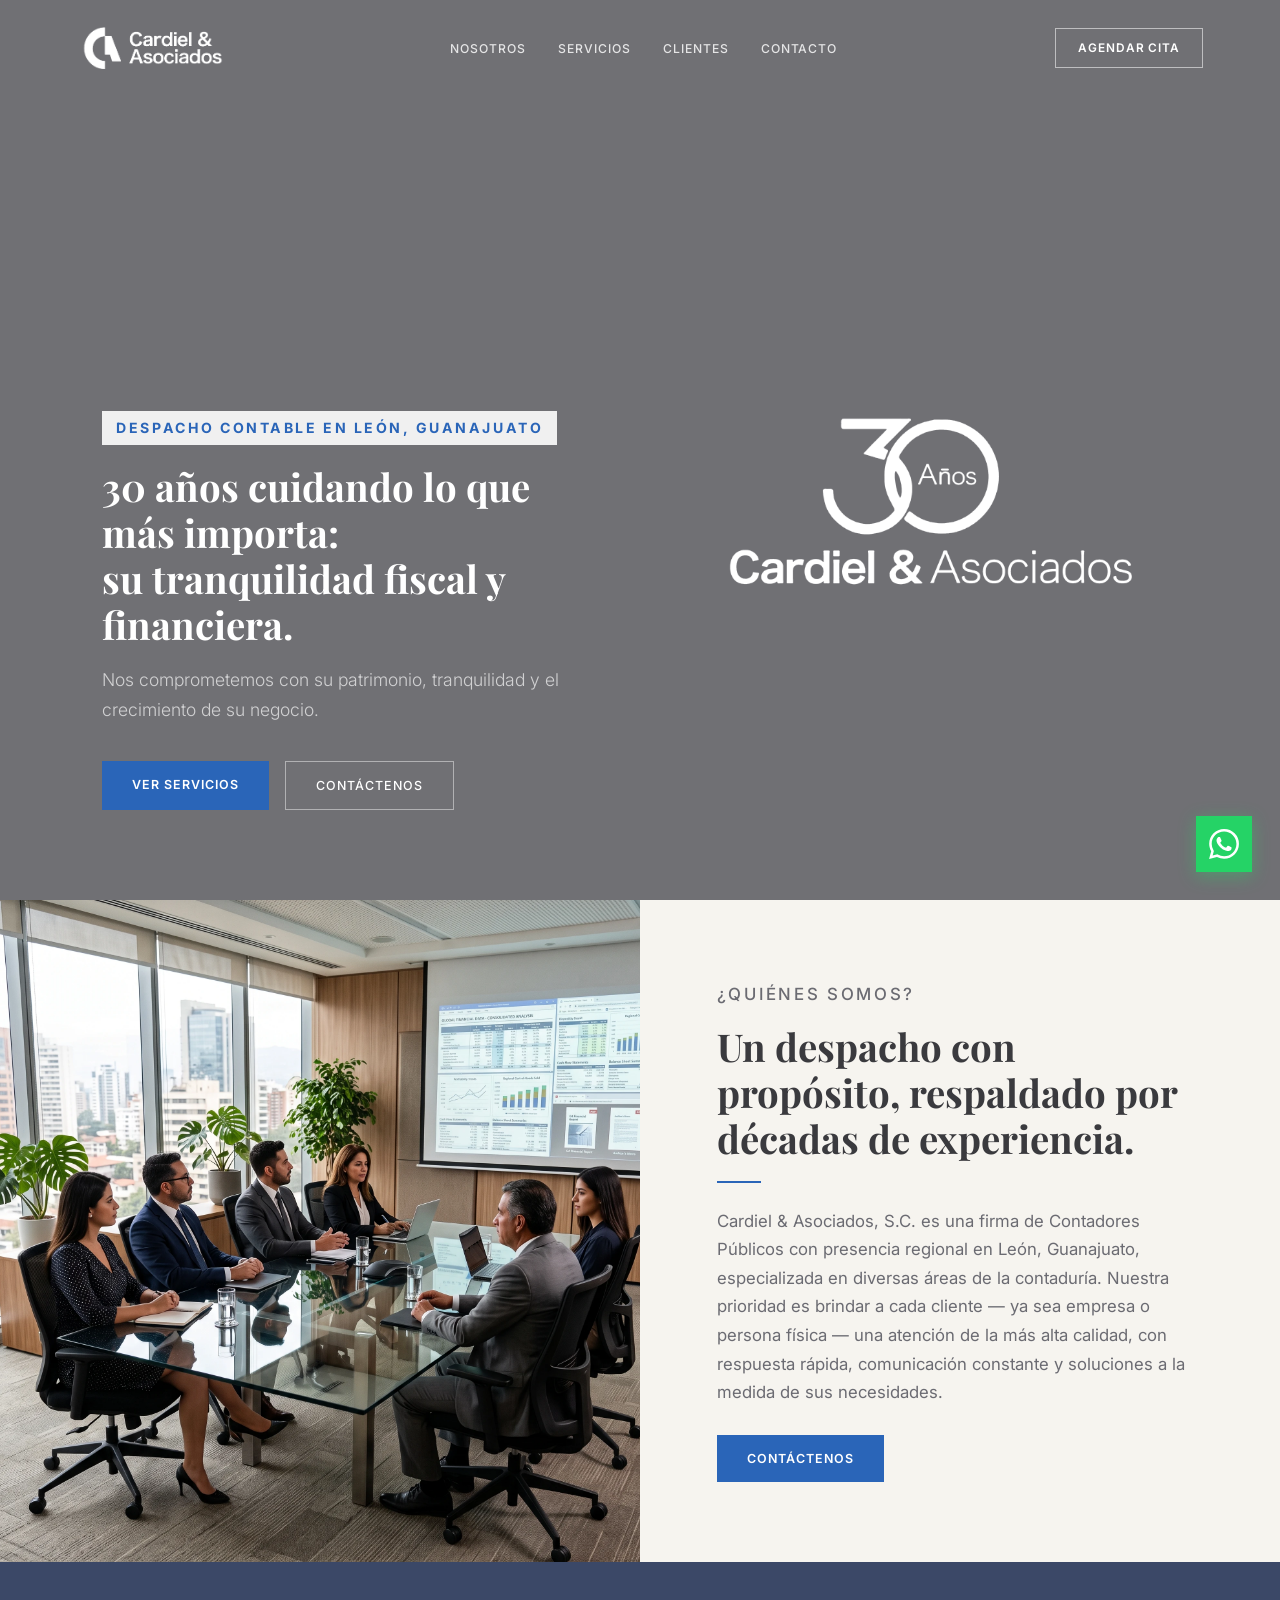
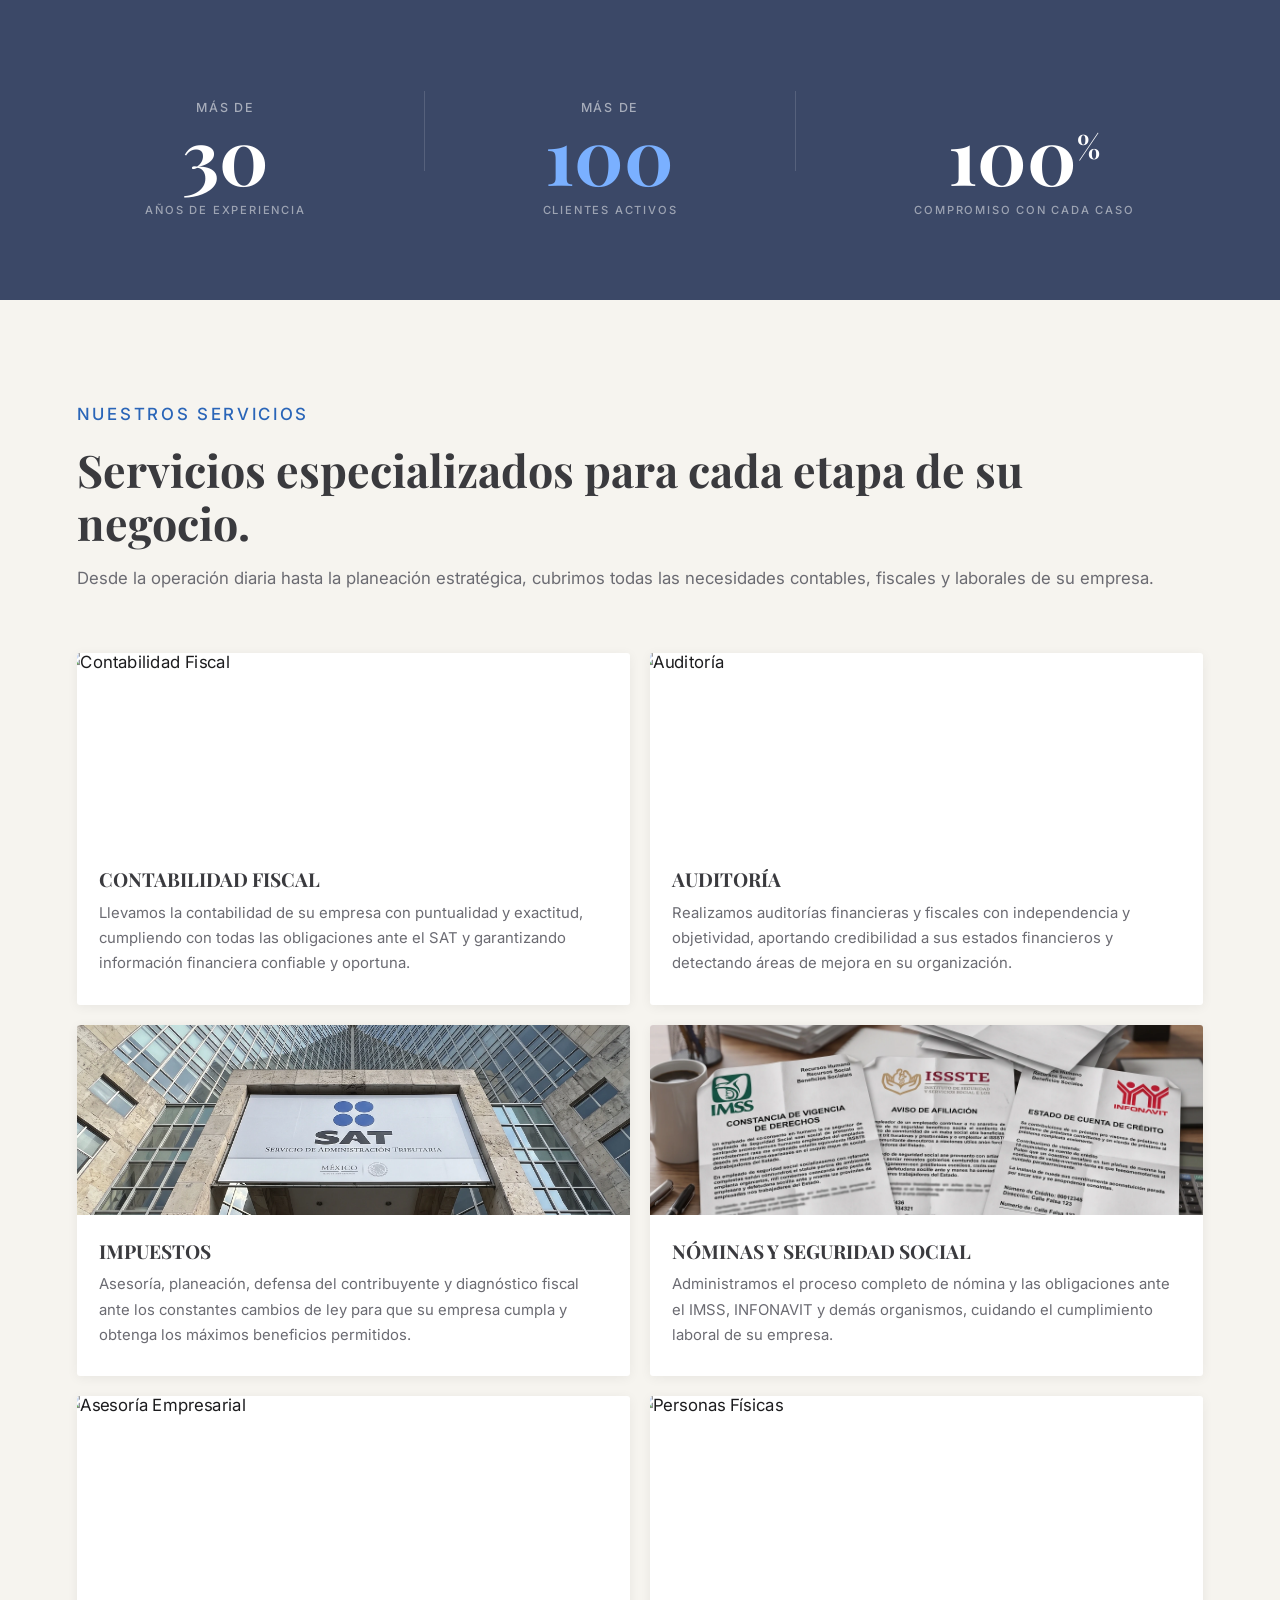
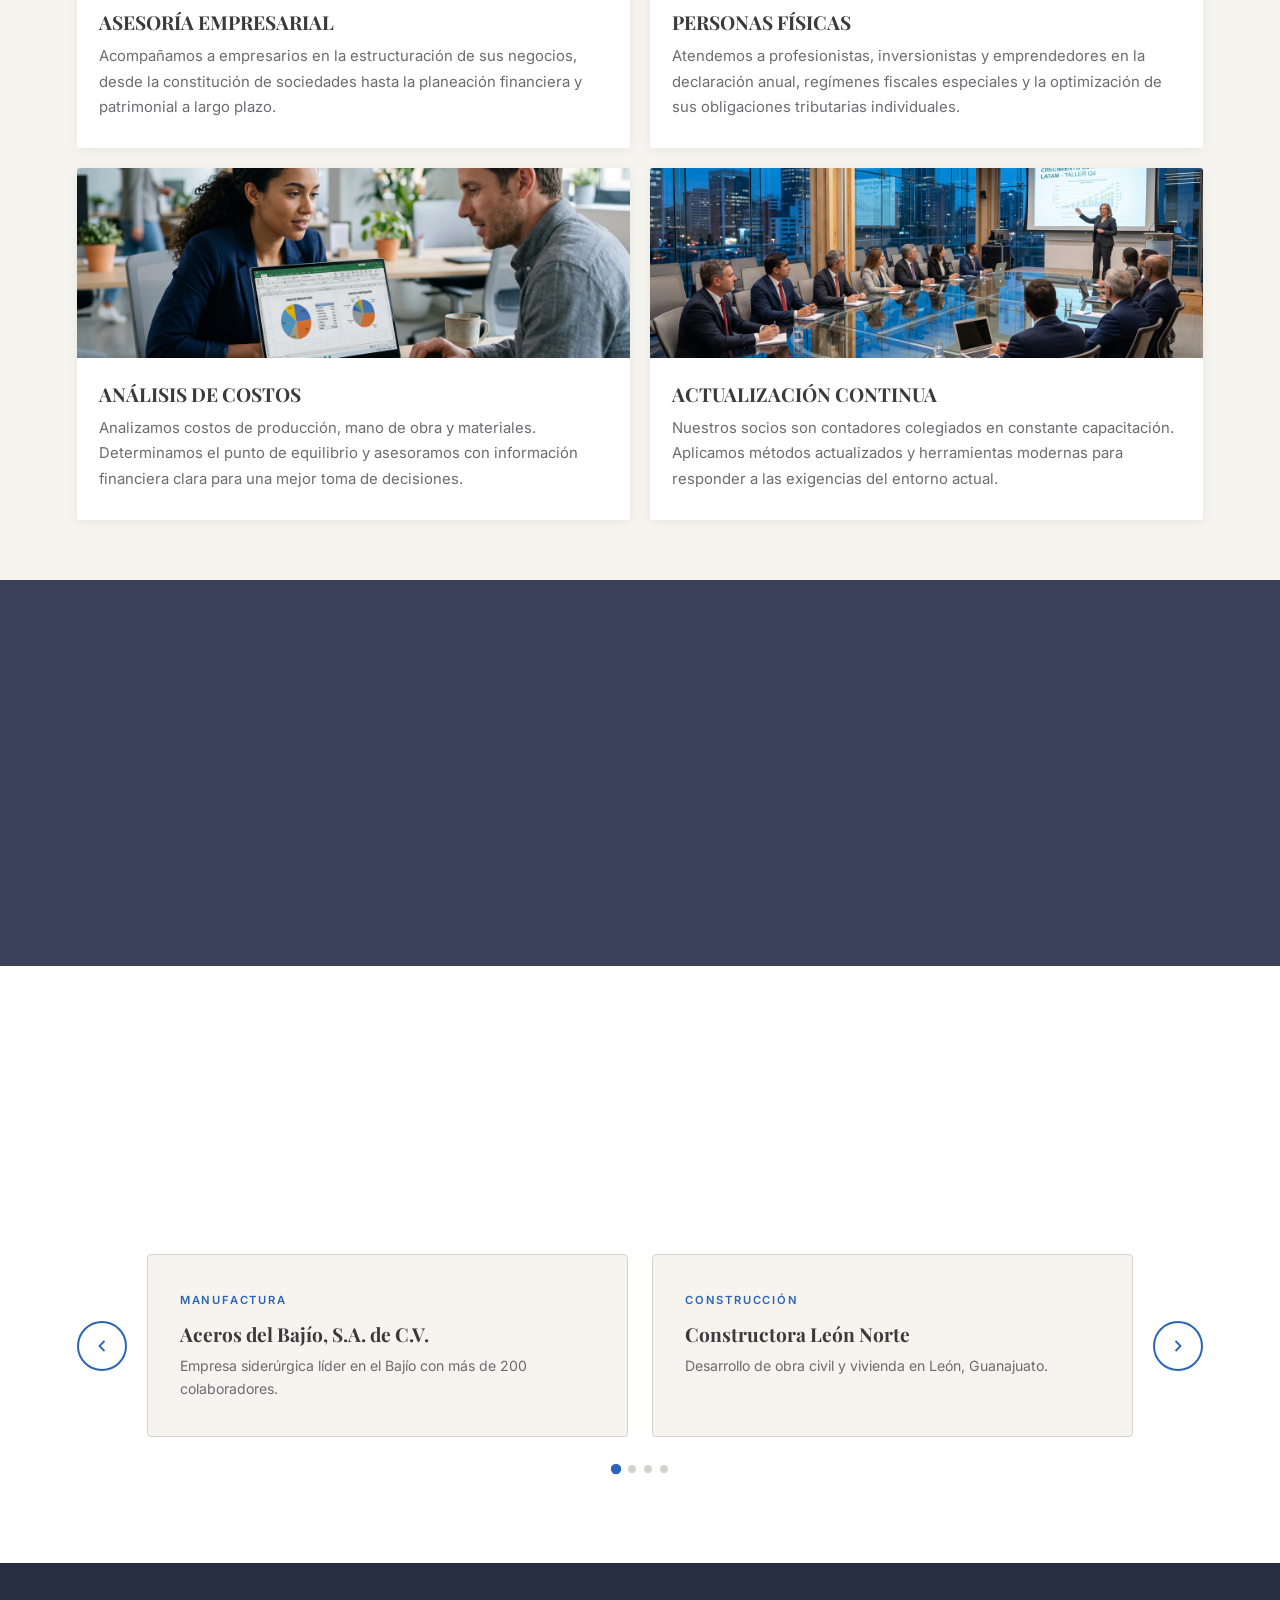
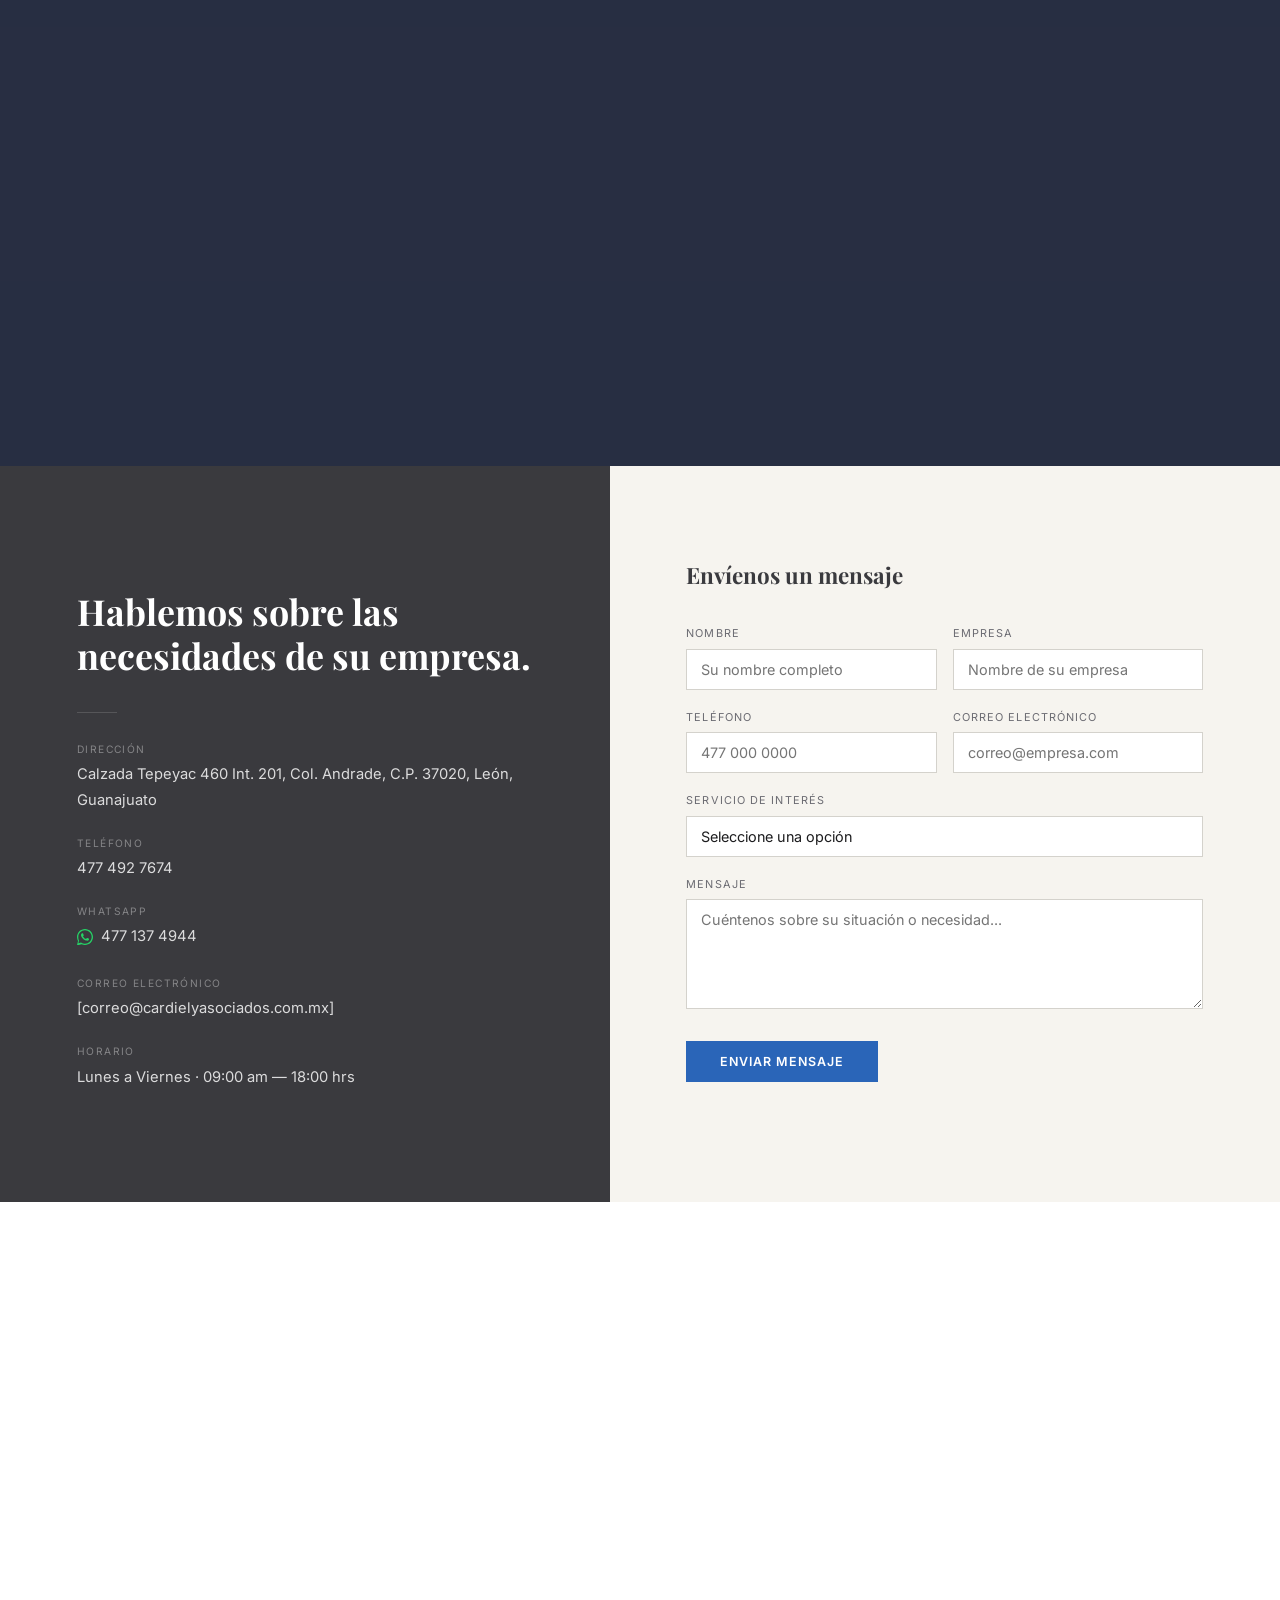
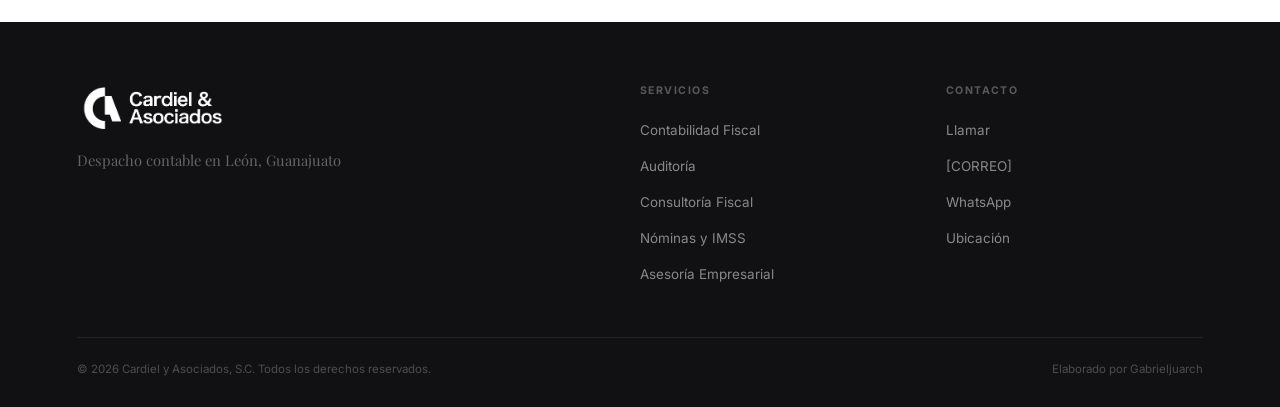
==== commit 561d2398: "Mejoras de rendimiento y accesibilidad (PageSpeed) - Google Fonts carga asíncrona para eliminar rend" ====
--- a/index.html
+++ b/index.html
@@ -101,7 +101,11 @@
   <link rel="preconnect" href="https://fonts.googleapis.com">
   <link rel="preconnect" href="https://fonts.gstatic.com" crossorigin>
   <link rel="preconnect" href="https://images.pexels.com">
-  <link href="https://fonts.googleapis.com/css2?family=Playfair+Display:ital,wght@0,400;0,600;0,700;1,400&family=Inter:wght@300;400;500;600&display=swap" rel="stylesheet">
+  <!-- Preload hero image for faster LCP -->
+  <link rel="preload" href="LOGO inicio.webp" as="image">
+  <!-- Load Google Fonts asynchronously to avoid render-blocking -->
+  <link rel="preload" href="https://fonts.googleapis.com/css2?family=Playfair+Display:ital,wght@0,400;0,600;0,700;1,400&family=Inter:wght@300;400;500;600&display=swap" as="style" onload="this.onload=null;this.rel='stylesheet'">
+  <noscript><link href="https://fonts.googleapis.com/css2?family=Playfair+Display:ital,wght@0,400;0,600;0,700;1,400&family=Inter:wght@300;400;500;600&display=swap" rel="stylesheet"></noscript>
   <style>
     /* =============================================
        TOKENS & RESET
@@ -1118,9 +1122,9 @@
       <li><a href="#contacto">Contacto</a></li>
     </ul>
     <a href="#contacto" class="nav-cta">Agendar cita</a>
-    <div class="nav-burger" id="nav-burger" aria-label="Menú">
+    <button class="nav-burger" id="nav-burger" aria-label="Abrir menú de navegación" aria-expanded="false" aria-controls="nav-links">
       <span></span><span></span><span></span>
-    </div>
+    </button>
   </nav>
 
   <!-- ====== HERO ====== -->
@@ -1137,7 +1141,7 @@
       </div>
     </div>
     <div class="hero-logo-right" data-r="r">
-      <img src="LOGO inicio.webp" alt="Cardiel y Asociados 30 Años">
+      <img src="LOGO inicio.webp" alt="Cardiel y Asociados 30 Años" width="600" height="600">
     </div>
   </section>
 
@@ -1445,7 +1449,7 @@
 
   <!-- ====== MAPA ====== -->
   <div style="line-height:0;">
-    <iframe src="https://www.google.com/maps/embed?pb=!1m18!1m12!1m3!1d3722.00138183644!2d-101.67236098940592!3d21.112511084816095!2m3!1f0!2f0!3f0!3m2!1i1024!2i768!4f13.1!3m3!1m2!1s0x842bbfa92808945b%3A0x8e241f5a50c6952c!2sAv.%20Calz.%20Tepeyac%20460%2C%20Andrade%2C%2037020%20Le%C3%B3n%20de%20los%20Aldama%2C%20Gto.!5e0!3m2!1ses-419!2smx!4v1784776505469!5m2!1ses-419!2smx" width="100%" height="420" style="border:0; display:block;" allowfullscreen="" loading="lazy" referrerpolicy="strict-origin-when-cross-origin"></iframe>
+    <iframe title="Ubicación de Cardiel y Asociados, S.C. en León, Guanajuato" src="https://www.google.com/maps/embed?pb=!1m18!1m12!1m3!1d3722.00138183644!2d-101.67236098940592!3d21.112511084816095!2m3!1f0!2f0!3f0!3m2!1i1024!2i768!4f13.1!3m3!1m2!1s0x842bbfa92808945b%3A0x8e241f5a50c6952c!2sAv.%20Calz.%20Tepeyac%20460%2C%20Andrade%2C%2037020%20Le%C3%B3n%20de%20los%20Aldama%2C%20Gto.!5e0!3m2!1ses-419!2smx!4v1784776505469!5m2!1ses-419!2smx" width="100%" height="420" style="border:0; display:block;" allowfullscreen="" loading="lazy" referrerpolicy="strict-origin-when-cross-origin"></iframe>
   </div>
 
   <!-- ====== FOOTER ====== -->
@@ -1505,9 +1509,17 @@
     /* ---- MENÚ MÓVIL ---- */
     const burger   = document.getElementById('nav-burger');
     const navLinks = document.getElementById('nav-links');
-    burger.addEventListener('click', () => navLinks.classList.toggle('open'));
+    burger.addEventListener('click', () => {
+      const open = navLinks.classList.toggle('open');
+      burger.setAttribute('aria-expanded', open);
+      burger.setAttribute('aria-label', open ? 'Cerrar menú de navegación' : 'Abrir menú de navegación');
+    });
     navLinks.querySelectorAll('a').forEach(a => {
-      a.addEventListener('click', () => navLinks.classList.remove('open'));
+      a.addEventListener('click', () => {
+        navLinks.classList.remove('open');
+        burger.setAttribute('aria-expanded', 'false');
+        burger.setAttribute('aria-label', 'Abrir menú de navegación');
+      });
     });
 
     /* ---- PARALLAX HERO (rAF throttled) ---- */
@@ -1581,6 +1593,7 @@
         for (let i = 0; i < total; i++) {
           const d = document.createElement('button');
           d.className = 'car-dot' + (i === 0 ? ' active' : '');
+          d.setAttribute('aria-label', `Ir a página ${i + 1}`);
           d.addEventListener('click', () => go(i));
           dotsWrap.appendChild(d);
         }
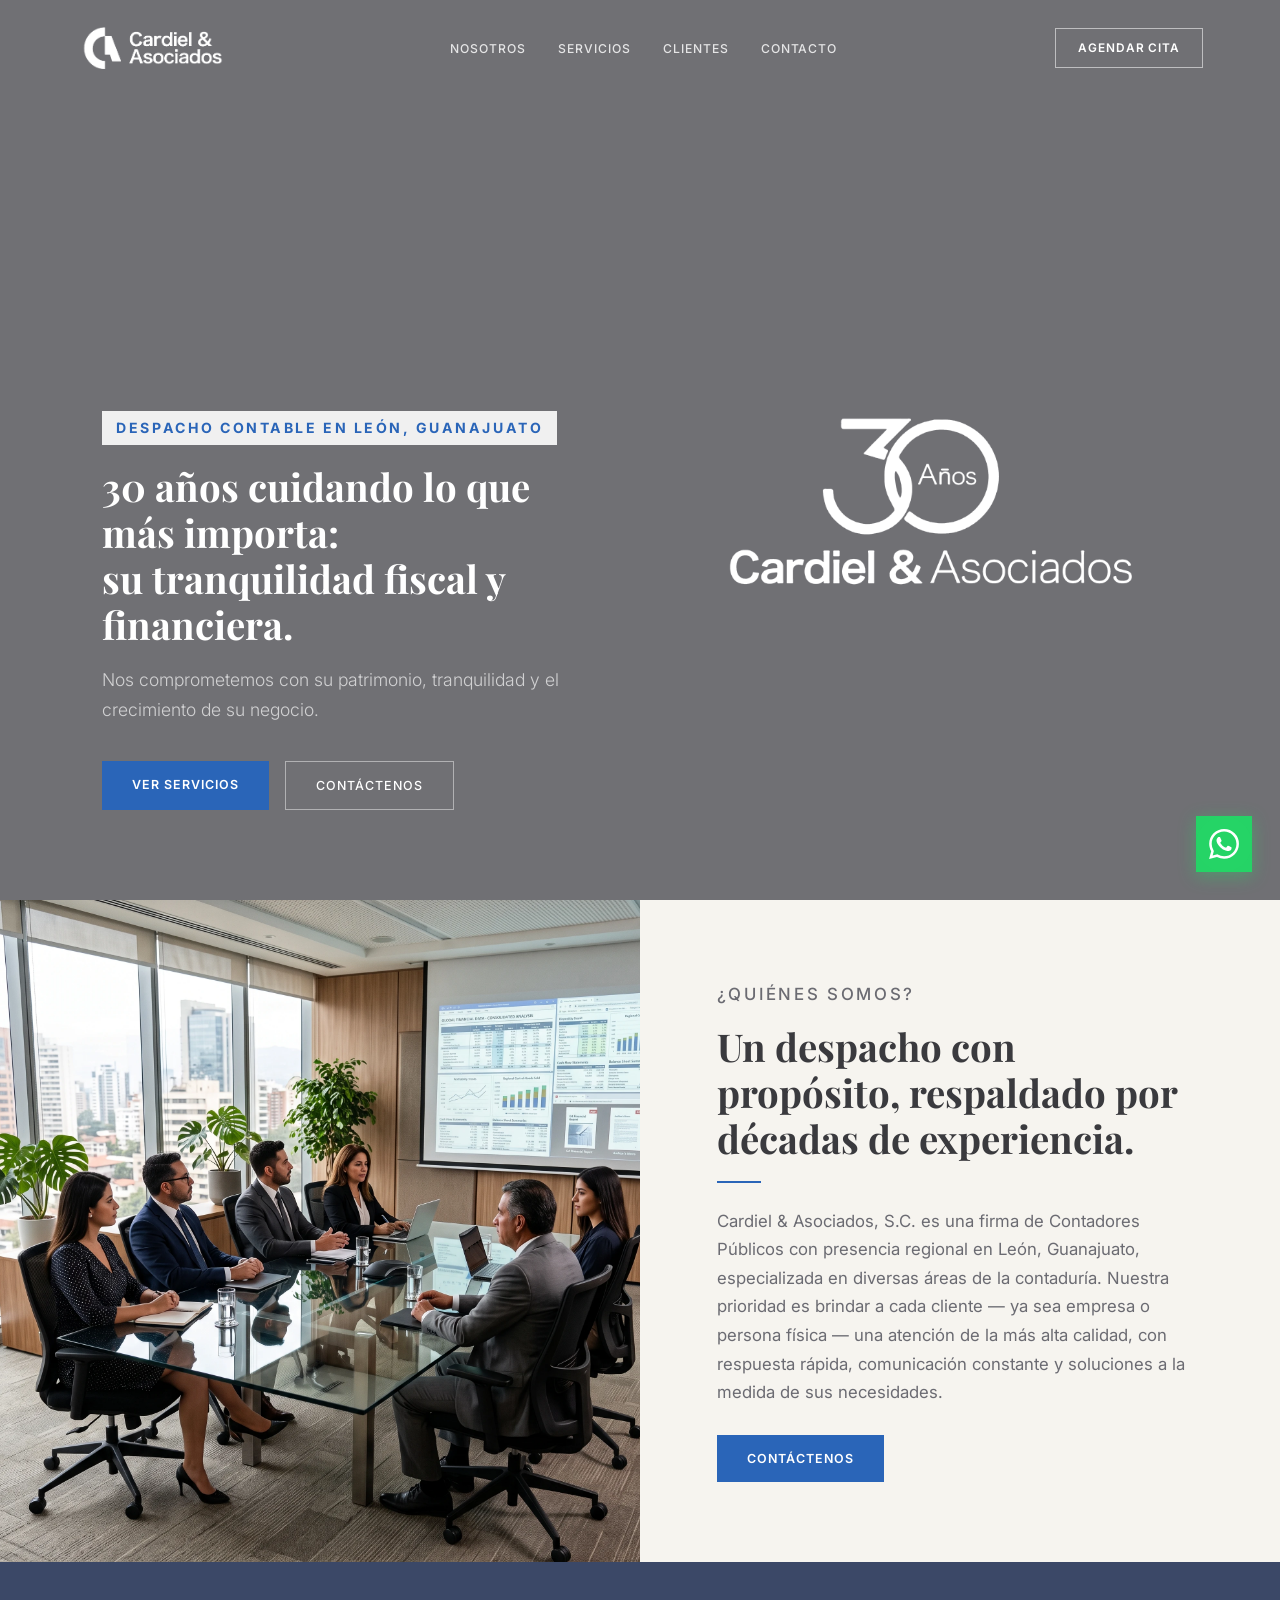
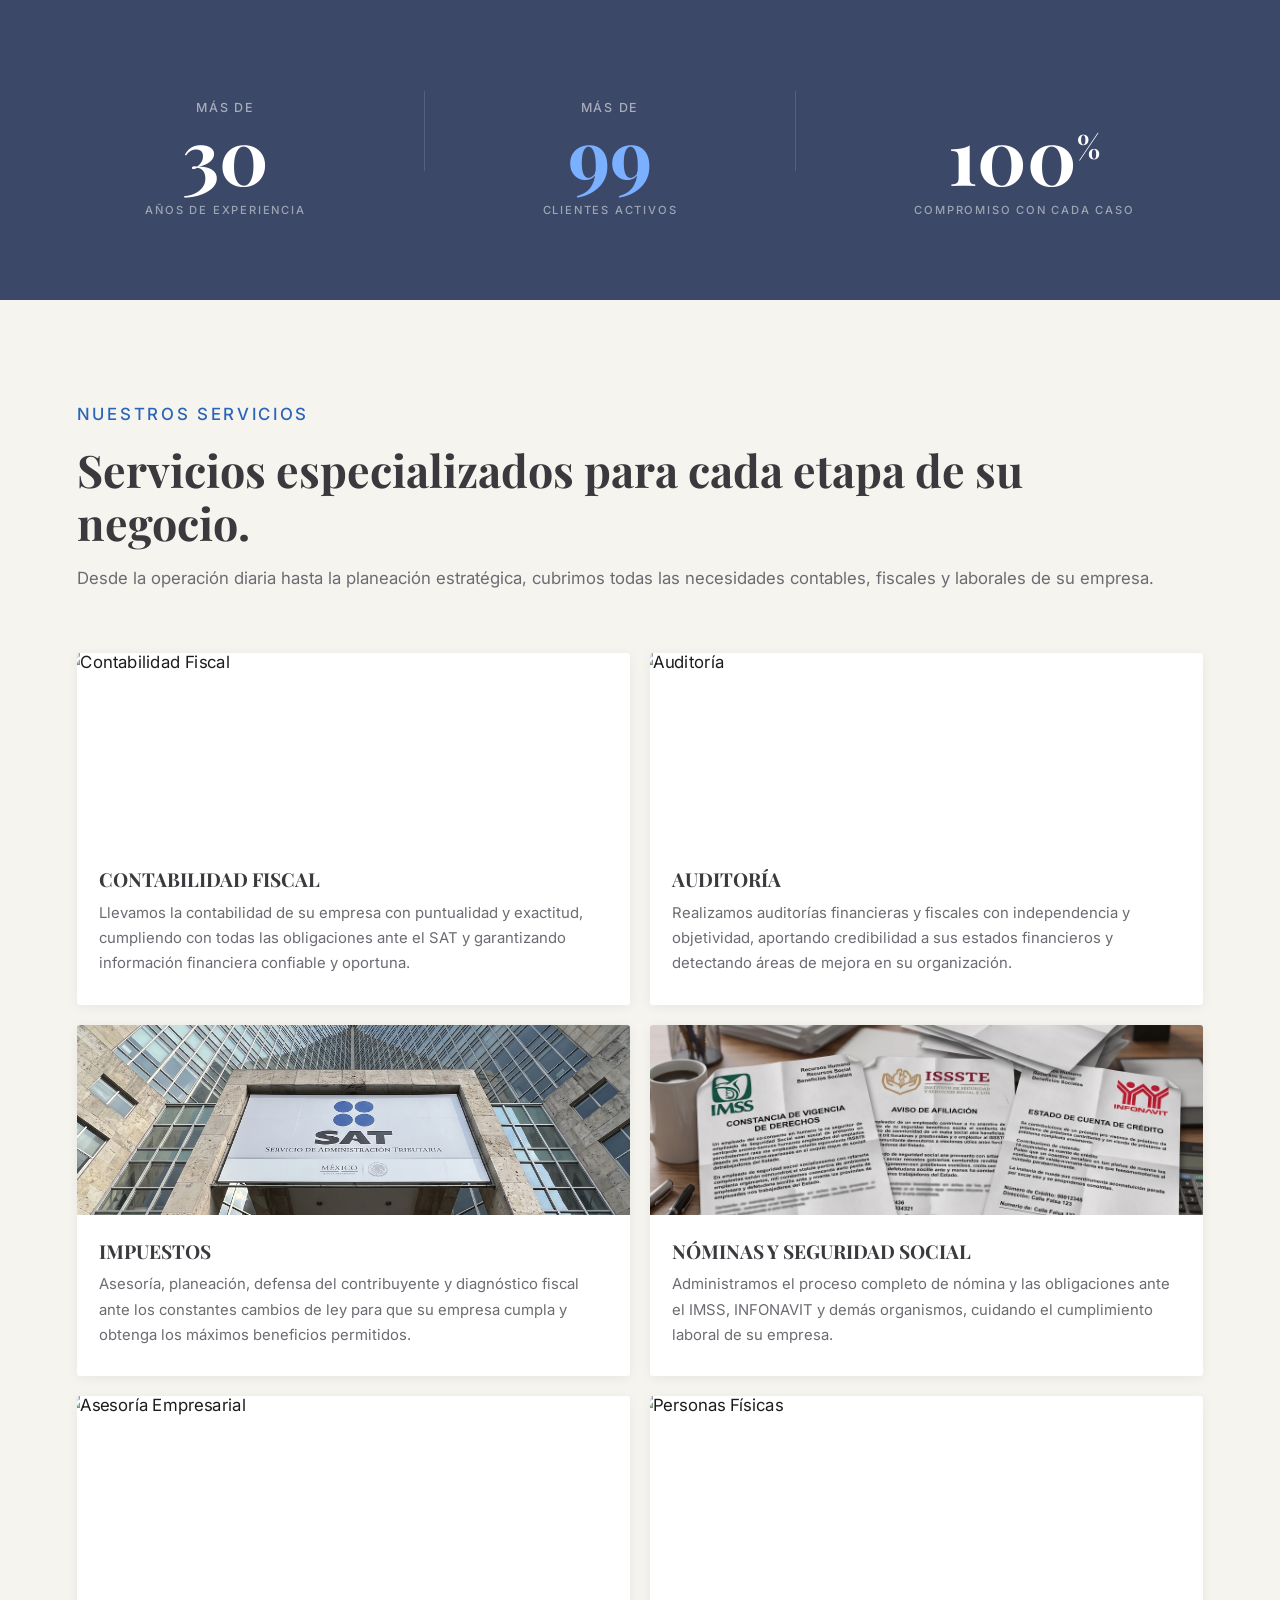
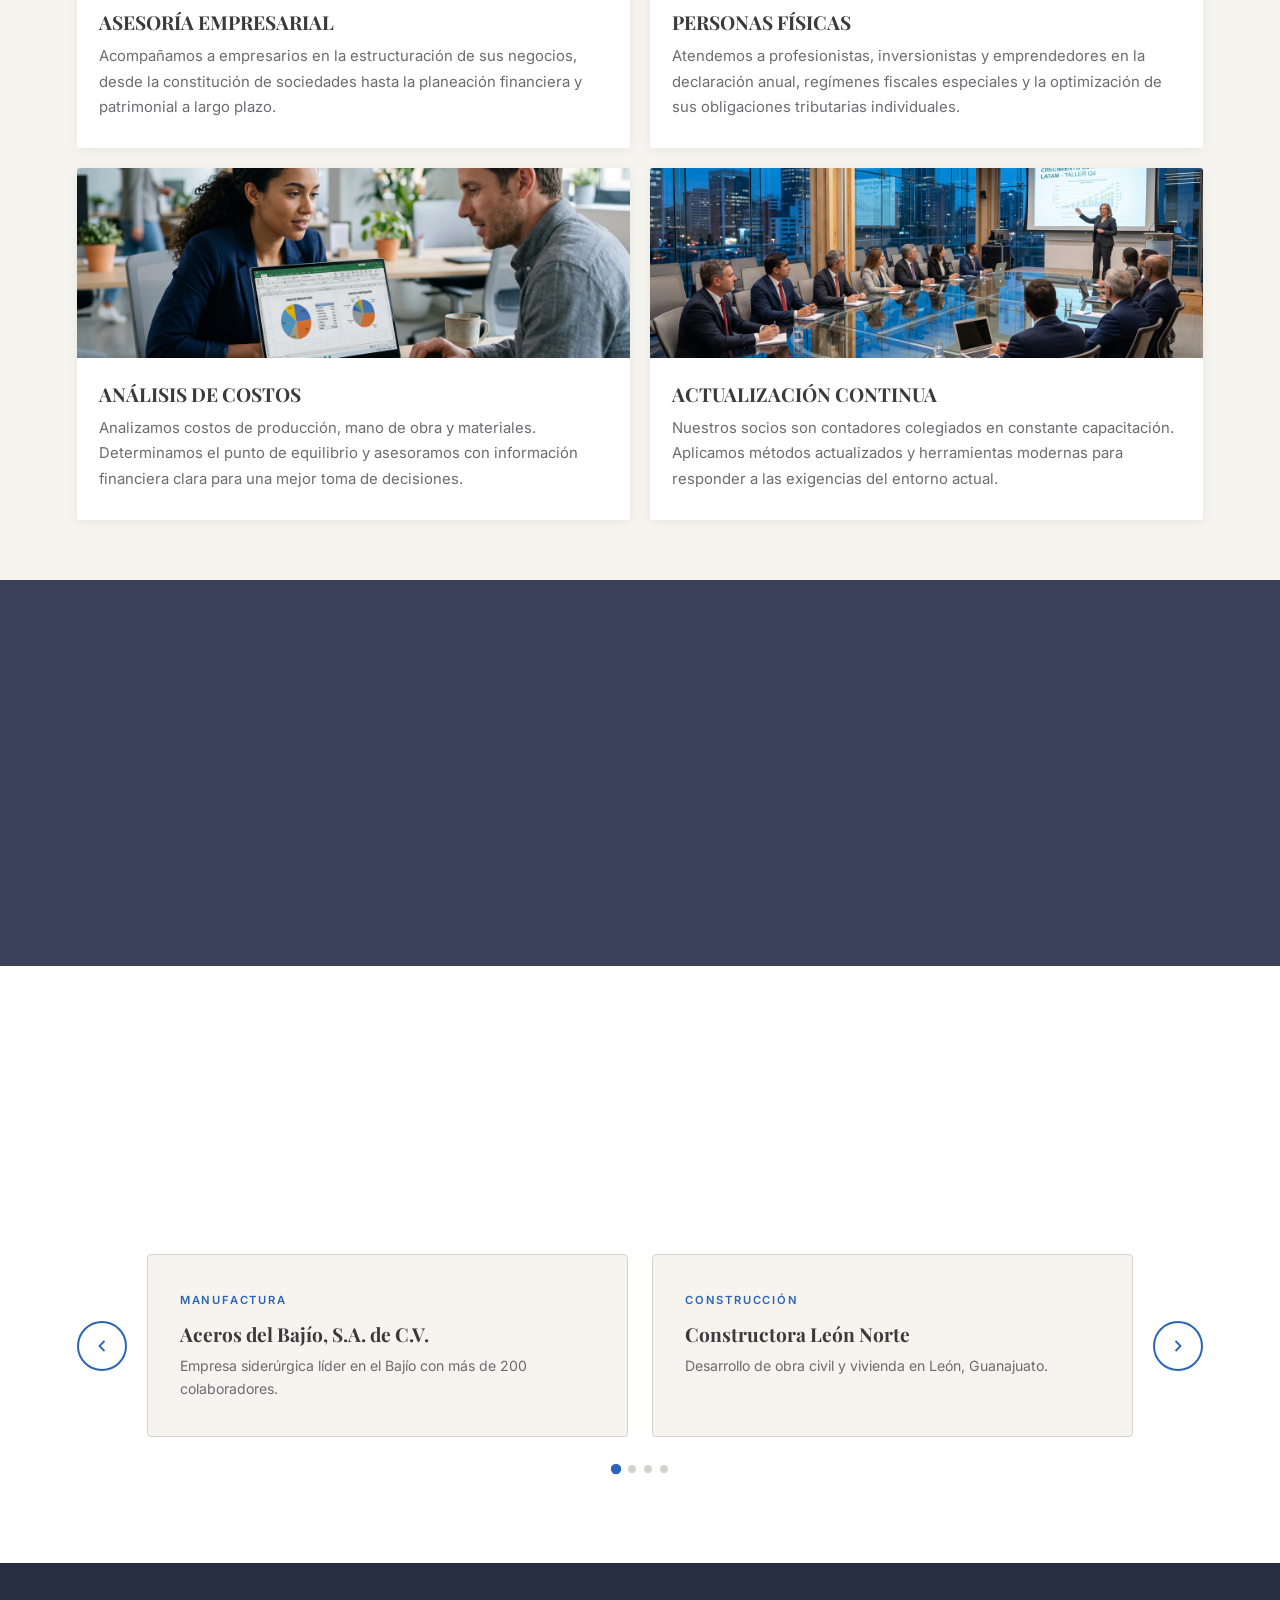
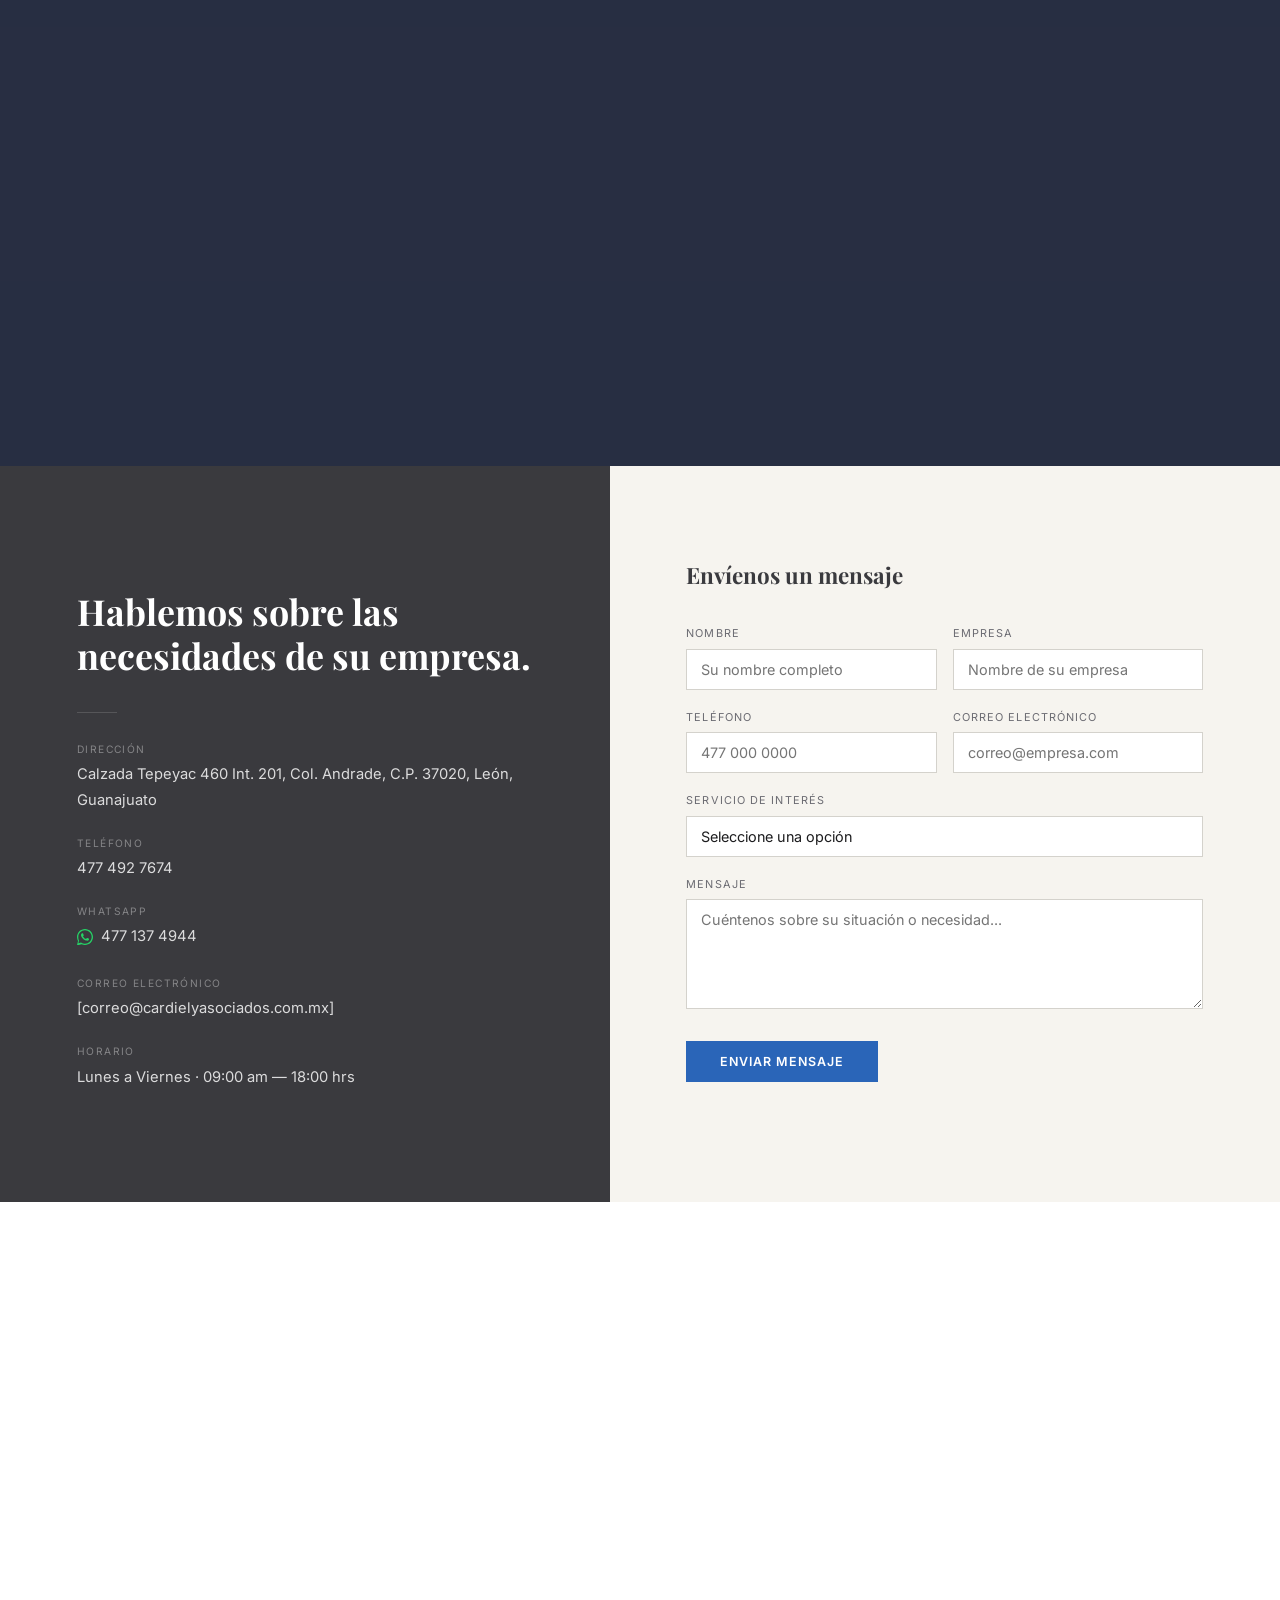
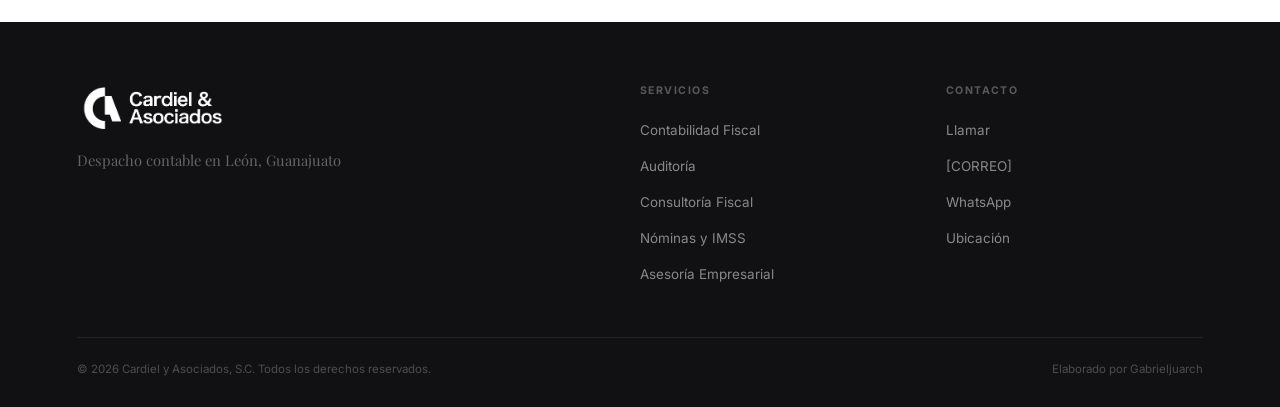
==== commit 6fd02401: "Optimizaciones adicionales PageSpeed: imágenes, animaciones, accesibilidad - width/height en todas l" ====
--- a/index.html
+++ b/index.html
@@ -970,13 +970,22 @@
       align-items: center;
       justify-content: center;
       box-shadow: 0 4px 16px rgba(37,211,102,0.42);
+      box-shadow: 0 4px 16px rgba(37,211,102,0.42);
+      transition: transform 0.2s;
+    }
+    .wa-btn:hover { transform: scale(1.08); }
+    .wa-btn::after {
+      content: '';
+      position: absolute;
+      inset: 0;
+      border-radius: 50%;
+      background: rgba(37,211,102,0.35);
       animation: wapulse 2.5s ease-in-out infinite;
-      transition: transform 0.2s;
-    }
-    .wa-btn:hover { transform: scale(1.08); animation: none; }
+      z-index: -1;
+    }
     @keyframes wapulse {
-      0%, 100% { box-shadow: 0 4px 16px rgba(37,211,102,0.42); }
-      50%       { box-shadow: 0 4px 30px rgba(37,211,102,0.7), 0 0 0 8px rgba(37,211,102,0.1); }
+      0%, 100% { transform: scale(1);   opacity: 0.6; }
+      50%       { transform: scale(1.5); opacity: 0; }
     }
     .wa-btn svg { width: 30px; height: 30px; }
 
@@ -1127,6 +1136,7 @@
     </button>
   </nav>
 
+  <main id="contenido-principal">
   <!-- ====== HERO ====== -->
   <section class="hero" id="inicio">
     <div id="hero-bg"></div>
@@ -1149,7 +1159,7 @@
   <!-- ====== NOSOTROS ====== -->
   <section class="nosotros" id="nosotros">
     <div class="nosotros-photo photo-reveal">
-      <img src="junta cardiel.webp" alt="Junta ejecutiva Cardiel y Asociados">
+      <img src="junta cardiel.webp" alt="Junta ejecutiva Cardiel y Asociados" width="900" height="900">
     </div>
     <div class="nosotros-text">
       <p class="section-eyebrow" data-r="f">¿Quiénes somos?</p>
@@ -1194,7 +1204,7 @@
 
       <div class="svc-item" data-r>
         <div class="svc-photo">
-          <img src="https://images.pexels.com/photos/6693661/pexels-photo-6693661.jpeg?auto=compress&cs=tinysrgb&w=700" alt="Contabilidad Fiscal">
+          <img src="https://images.pexels.com/photos/6693661/pexels-photo-6693661.jpeg?auto=compress&cs=tinysrgb&w=700" alt="Contabilidad Fiscal" width="700" height="467">
         </div>
         <div class="svc-body">
           <h3>Contabilidad Fiscal</h3>
@@ -1204,7 +1214,7 @@
 
       <div class="svc-item" data-r>
         <div class="svc-photo">
-          <img src="https://images.pexels.com/photos/7681091/pexels-photo-7681091.jpeg?auto=compress&cs=tinysrgb&w=700" alt="Auditoría">
+          <img src="https://images.pexels.com/photos/7681091/pexels-photo-7681091.jpeg?auto=compress&cs=tinysrgb&w=700" alt="Auditoría" width="700" height="467">
         </div>
         <div class="svc-body">
           <h3>Auditoría</h3>
@@ -1214,7 +1224,7 @@
 
       <div class="svc-item" data-r>
         <div class="svc-photo">
-          <img src="Impuestos.webp" alt="Impuestos">
+          <img src="Impuestos.webp" alt="Impuestos" width="700" height="435">
         </div>
         <div class="svc-body">
           <h3>Impuestos</h3>
@@ -1224,7 +1234,7 @@
 
       <div class="svc-item" data-r>
         <div class="svc-photo">
-          <img src="Contabilidad fiscal.webp" alt="Nóminas y Seguridad Social">
+          <img src="Contabilidad fiscal.webp" alt="Nóminas y Seguridad Social" width="700" height="490">
         </div>
         <div class="svc-body">
           <h3>Nóminas y Seguridad Social</h3>
@@ -1234,7 +1244,7 @@
 
       <div class="svc-item" data-r>
         <div class="svc-photo">
-          <img src="https://images.pexels.com/photos/3184338/pexels-photo-3184338.jpeg?auto=compress&cs=tinysrgb&w=700" alt="Asesoría Empresarial">
+          <img src="https://images.pexels.com/photos/3184338/pexels-photo-3184338.jpeg?auto=compress&cs=tinysrgb&w=700" alt="Asesoría Empresarial" width="700" height="467">
         </div>
         <div class="svc-body">
           <h3>Asesoría Empresarial</h3>
@@ -1244,7 +1254,7 @@
 
       <div class="svc-item" data-r>
         <div class="svc-photo">
-          <img src="https://images.pexels.com/photos/5386754/pexels-photo-5386754.jpeg?auto=compress&cs=tinysrgb&w=700" alt="Personas Físicas">
+          <img src="https://images.pexels.com/photos/5386754/pexels-photo-5386754.jpeg?auto=compress&cs=tinysrgb&w=700" alt="Personas Físicas" width="700" height="467">
         </div>
         <div class="svc-body">
           <h3>Personas Físicas</h3>
@@ -1254,7 +1264,7 @@
 
       <div class="svc-item" data-r>
         <div class="svc-photo">
-          <img src="Costos.webp" alt="Análisis de Costos">
+          <img src="Costos.webp" alt="Análisis de Costos" width="700" height="382">
         </div>
         <div class="svc-body">
           <h3>Análisis de Costos</h3>
@@ -1264,7 +1274,7 @@
 
       <div class="svc-item" data-r>
         <div class="svc-photo">
-          <img src="Actualizacion.webp" alt="Actualización Continua">
+          <img src="Actualizacion.webp" alt="Actualización Continua" width="700" height="382">
         </div>
         <div class="svc-body">
           <h3>Actualización Continua</h3>
@@ -1452,6 +1462,8 @@
     <iframe title="Ubicación de Cardiel y Asociados, S.C. en León, Guanajuato" src="https://www.google.com/maps/embed?pb=!1m18!1m12!1m3!1d3722.00138183644!2d-101.67236098940592!3d21.112511084816095!2m3!1f0!2f0!3f0!3m2!1i1024!2i768!4f13.1!3m3!1m2!1s0x842bbfa92808945b%3A0x8e241f5a50c6952c!2sAv.%20Calz.%20Tepeyac%20460%2C%20Andrade%2C%2037020%20Le%C3%B3n%20de%20los%20Aldama%2C%20Gto.!5e0!3m2!1ses-419!2smx!4v1784776505469!5m2!1ses-419!2smx" width="100%" height="420" style="border:0; display:block;" allowfullscreen="" loading="lazy" referrerpolicy="strict-origin-when-cross-origin"></iframe>
   </div>
 
+  </main>
+
   <!-- ====== FOOTER ====== -->
   <footer>
     <div class="footer-top">
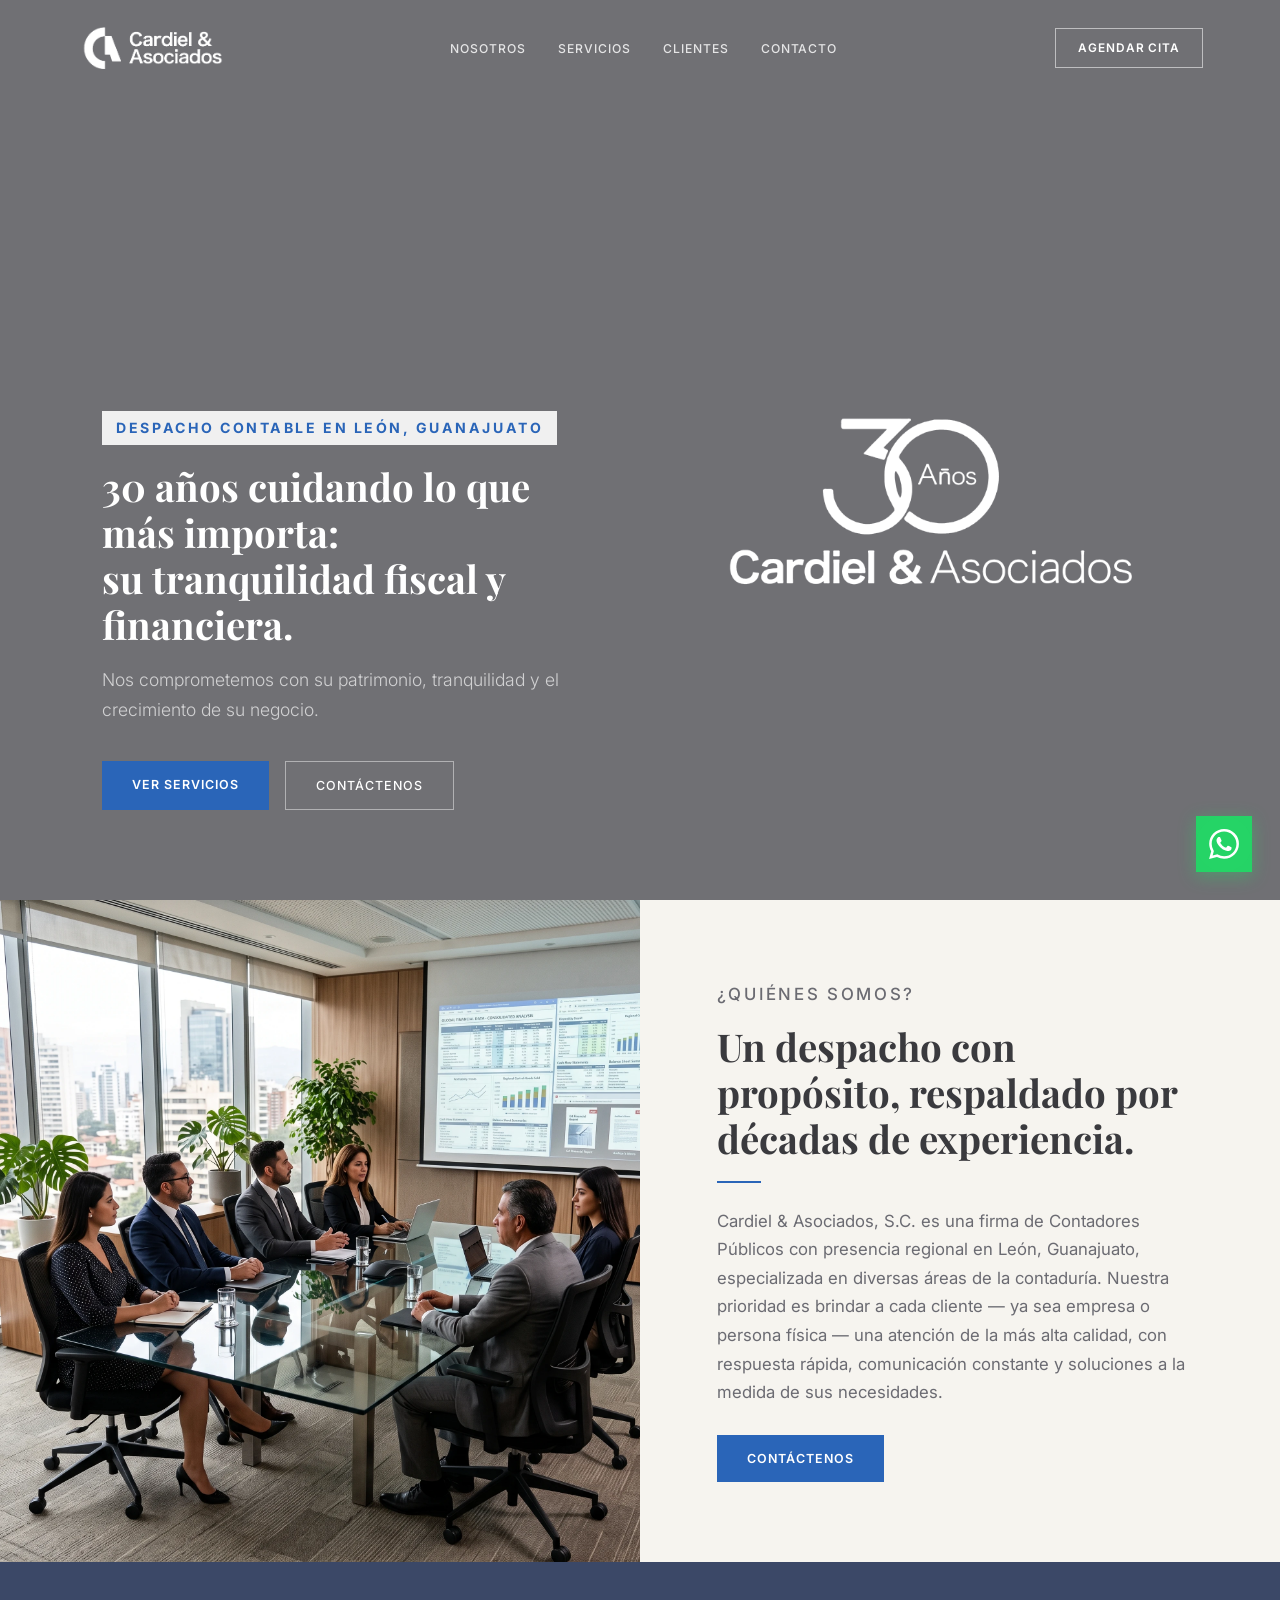
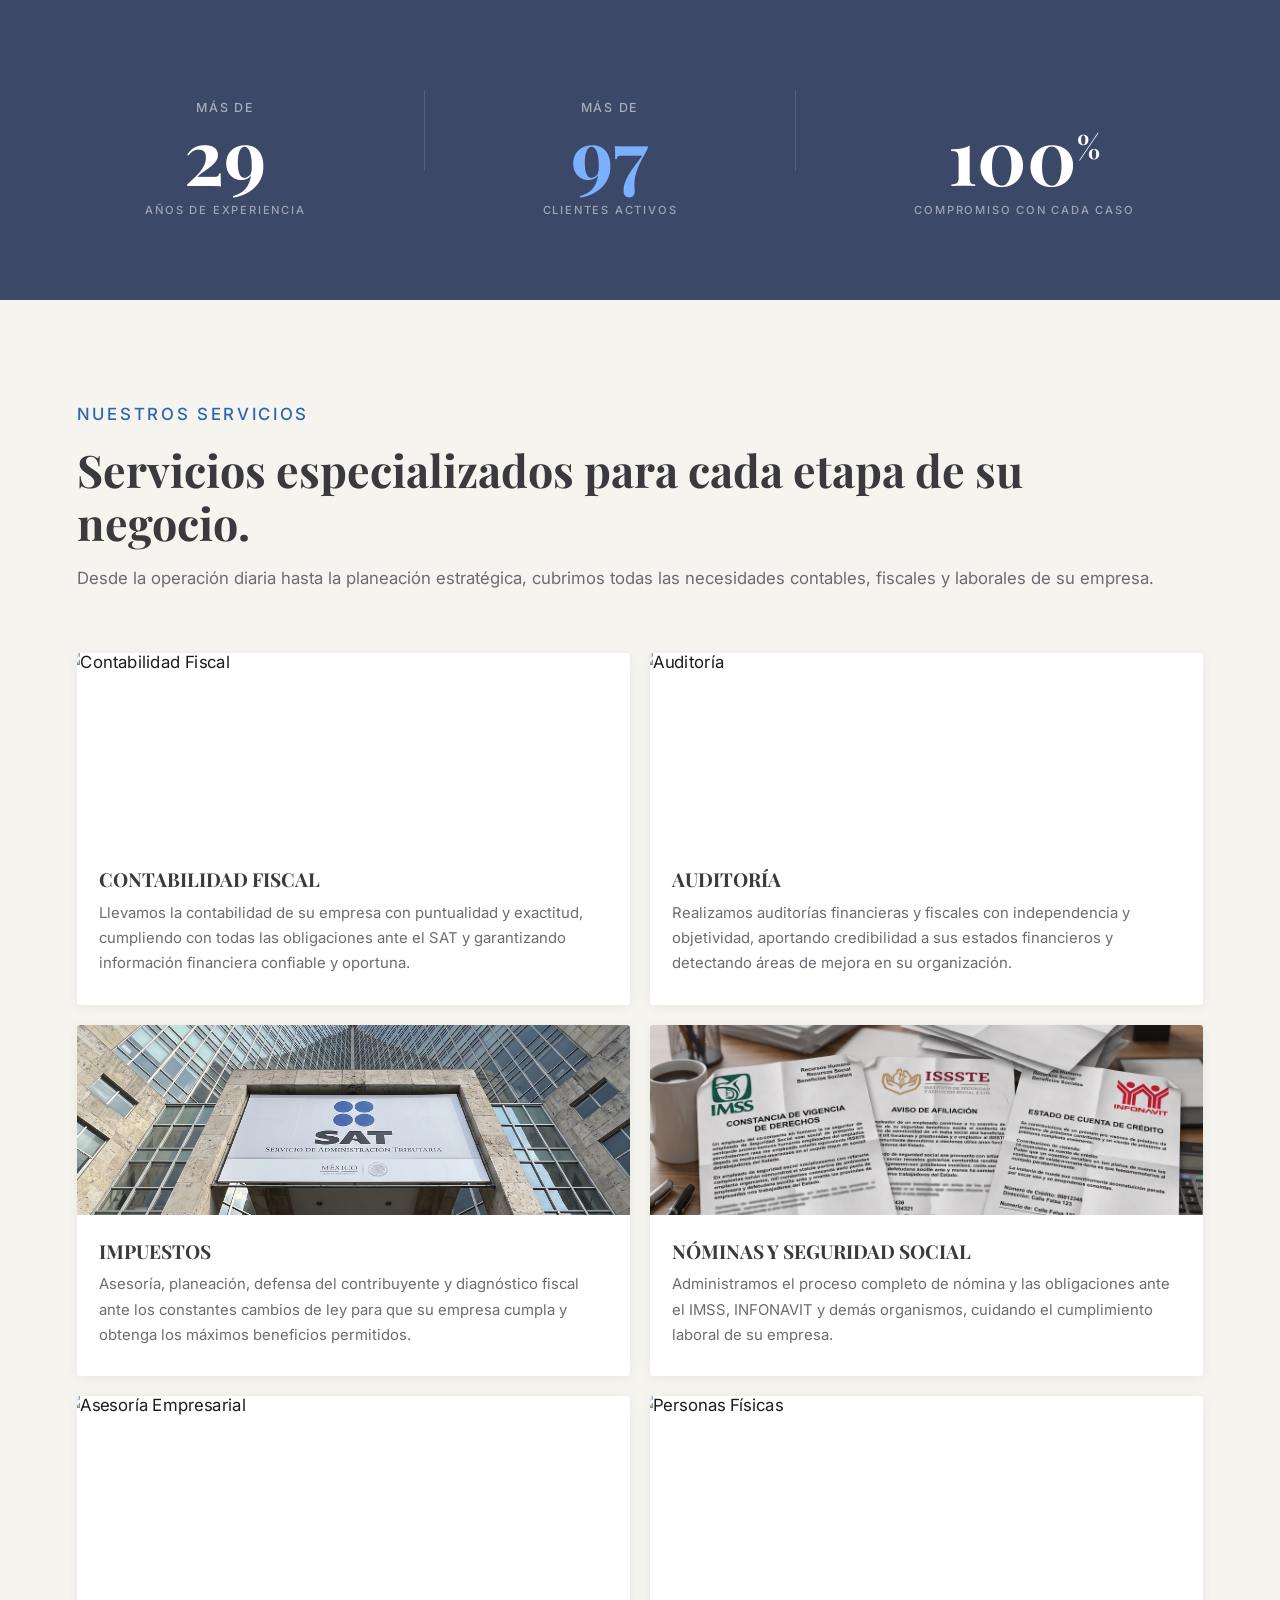
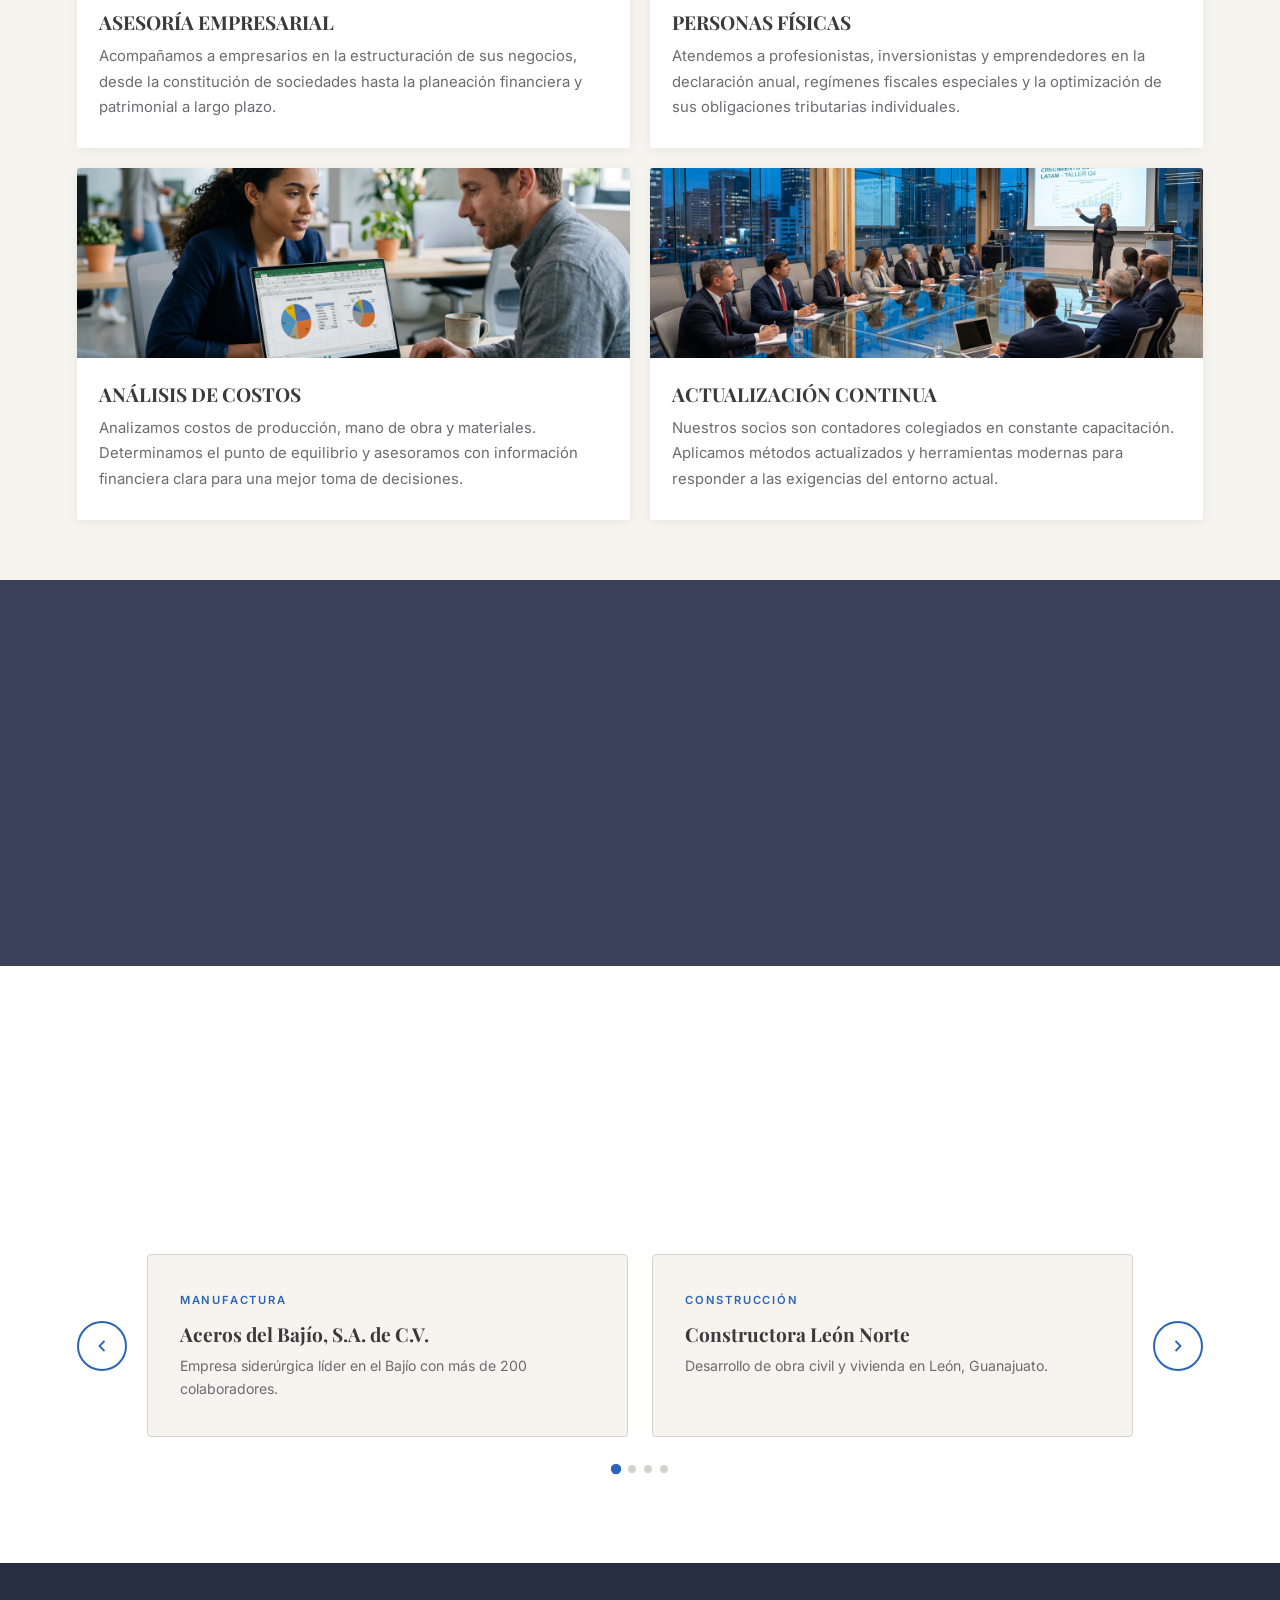
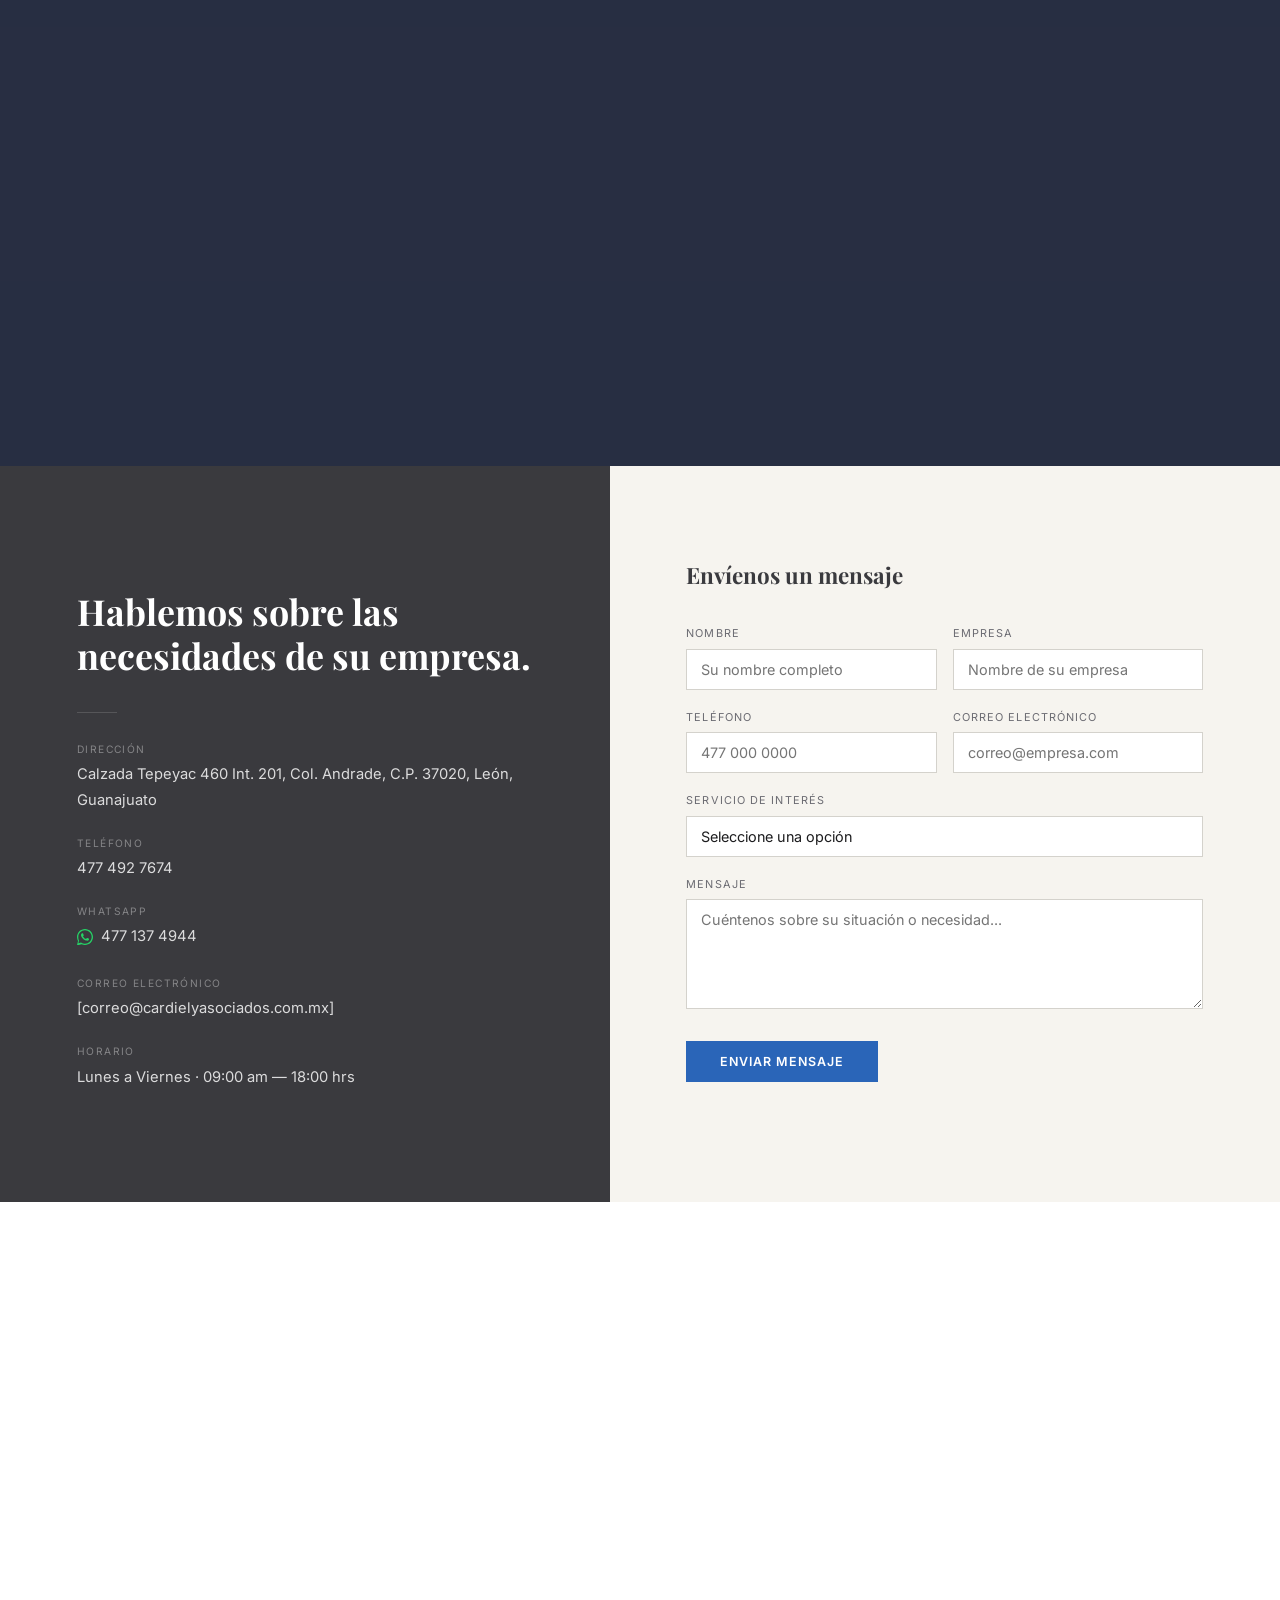
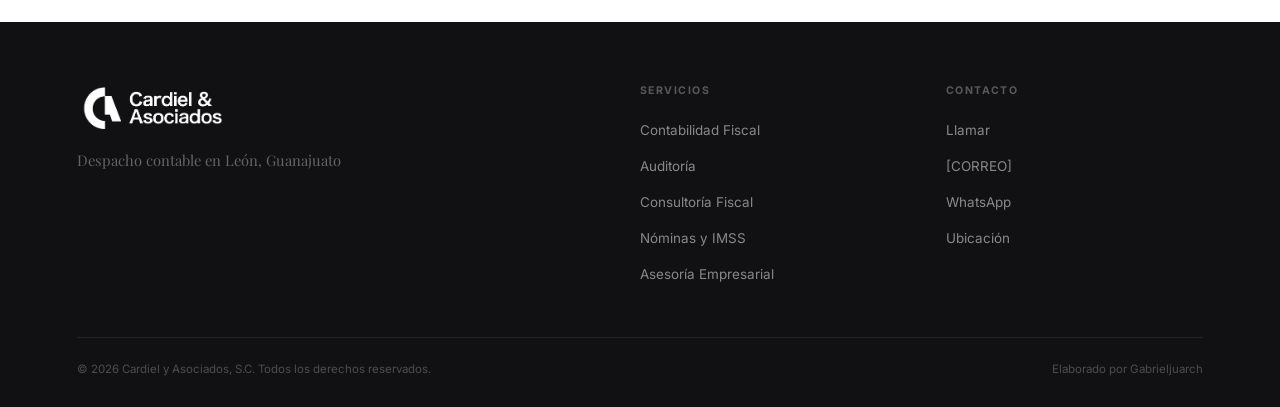
==== commit d3a569a8: "Servir imágenes de servicios localmente en vez de Pexels CDN Elimina 4 peticiones externas a images." ====
--- a/index.html
+++ b/index.html
@@ -100,7 +100,6 @@
   <!-- ===== PERFORMANCE ===== -->
   <link rel="preconnect" href="https://fonts.googleapis.com">
   <link rel="preconnect" href="https://fonts.gstatic.com" crossorigin>
-  <link rel="preconnect" href="https://images.pexels.com">
   <!-- Preload hero image for faster LCP -->
   <link rel="preload" href="LOGO inicio.webp" as="image">
   <!-- Load Google Fonts asynchronously to avoid render-blocking -->
@@ -1204,7 +1203,7 @@
 
       <div class="svc-item" data-r>
         <div class="svc-photo">
-          <img src="https://images.pexels.com/photos/6693661/pexels-photo-6693661.jpeg?auto=compress&cs=tinysrgb&w=700" alt="Contabilidad Fiscal" width="700" height="467">
+          <img src="svc-contabilidad.webp" alt="Contabilidad Fiscal" width="700" height="467">
         </div>
         <div class="svc-body">
           <h3>Contabilidad Fiscal</h3>
@@ -1214,7 +1213,7 @@
 
       <div class="svc-item" data-r>
         <div class="svc-photo">
-          <img src="https://images.pexels.com/photos/7681091/pexels-photo-7681091.jpeg?auto=compress&cs=tinysrgb&w=700" alt="Auditoría" width="700" height="467">
+          <img src="svc-auditoria.webp" alt="Auditoría" width="700" height="467">
         </div>
         <div class="svc-body">
           <h3>Auditoría</h3>
@@ -1244,7 +1243,7 @@
 
       <div class="svc-item" data-r>
         <div class="svc-photo">
-          <img src="https://images.pexels.com/photos/3184338/pexels-photo-3184338.jpeg?auto=compress&cs=tinysrgb&w=700" alt="Asesoría Empresarial" width="700" height="467">
+          <img src="svc-asesoria.webp" alt="Asesoría Empresarial" width="700" height="467">
         </div>
         <div class="svc-body">
           <h3>Asesoría Empresarial</h3>
@@ -1254,7 +1253,7 @@
 
       <div class="svc-item" data-r>
         <div class="svc-photo">
-          <img src="https://images.pexels.com/photos/5386754/pexels-photo-5386754.jpeg?auto=compress&cs=tinysrgb&w=700" alt="Personas Físicas" width="700" height="467">
+          <img src="svc-personas.webp" alt="Personas Físicas" width="700" height="467">
         </div>
         <div class="svc-body">
           <h3>Personas Físicas</h3>
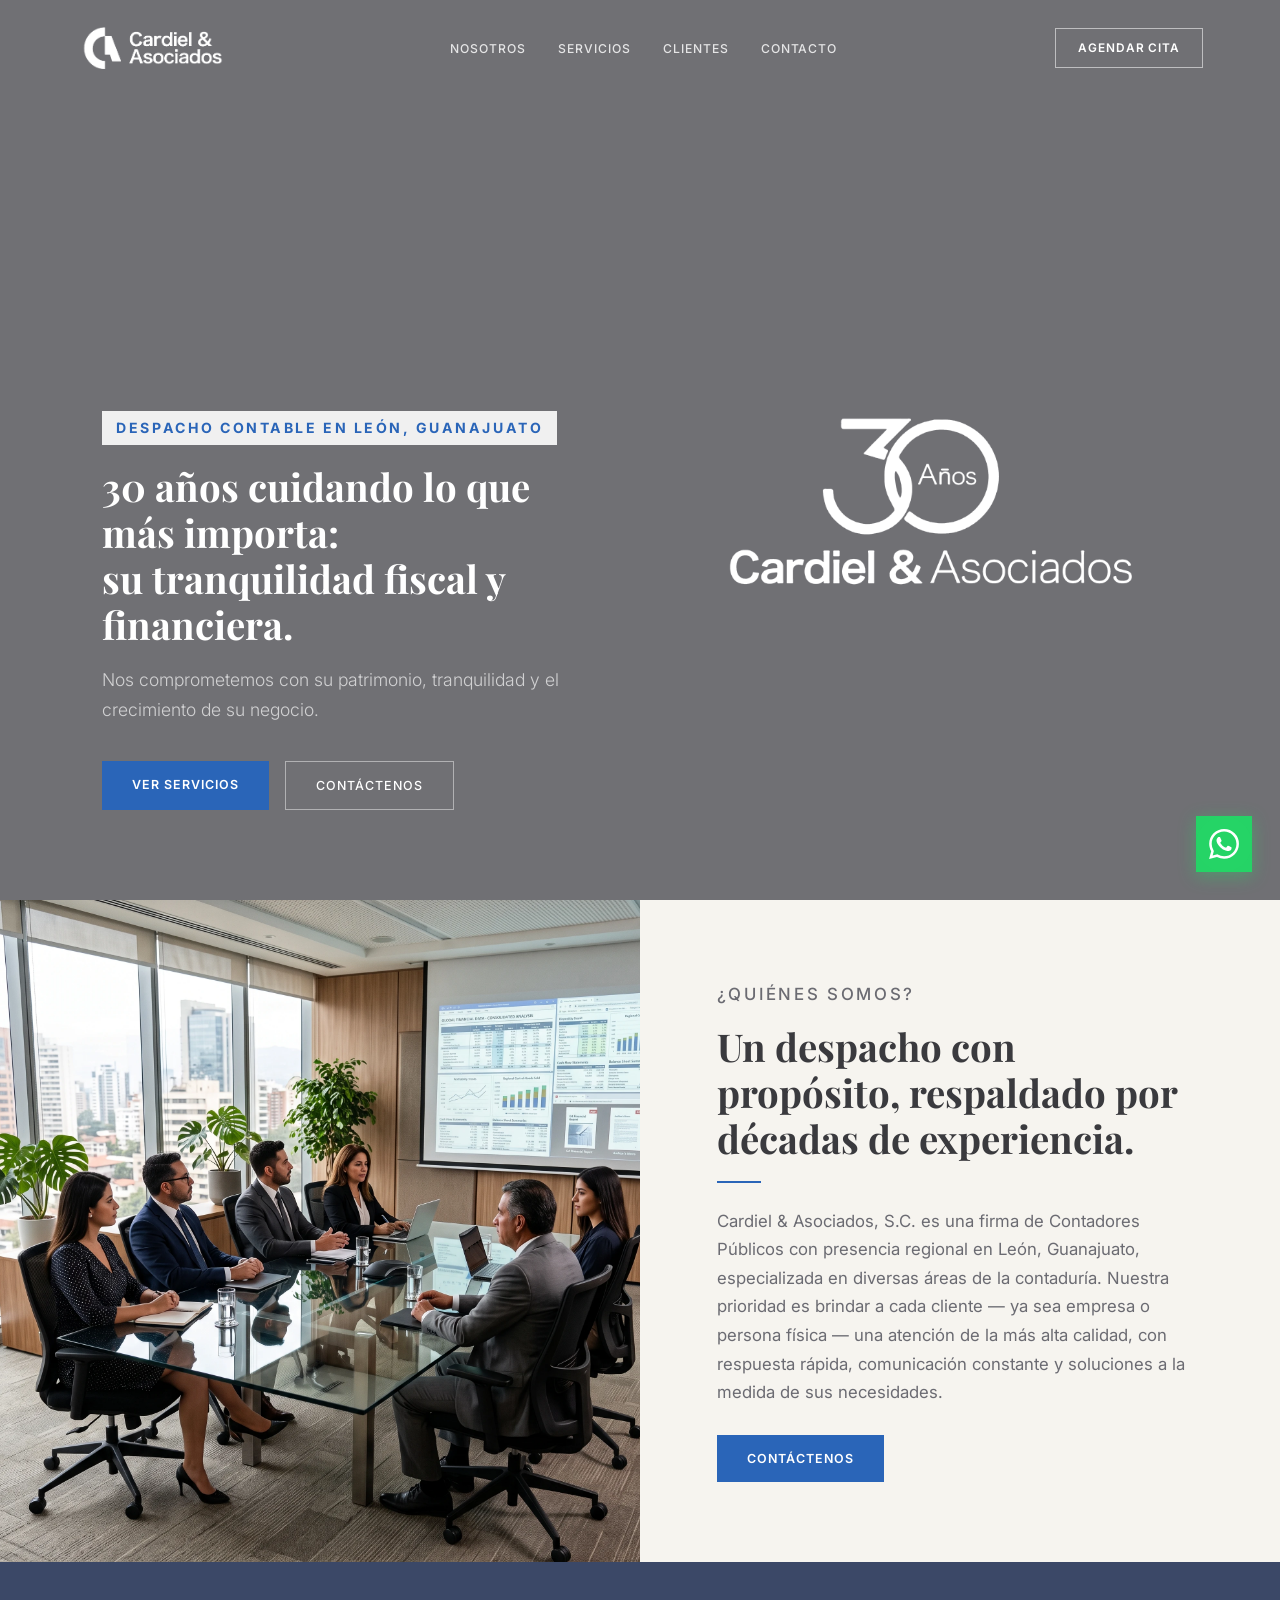
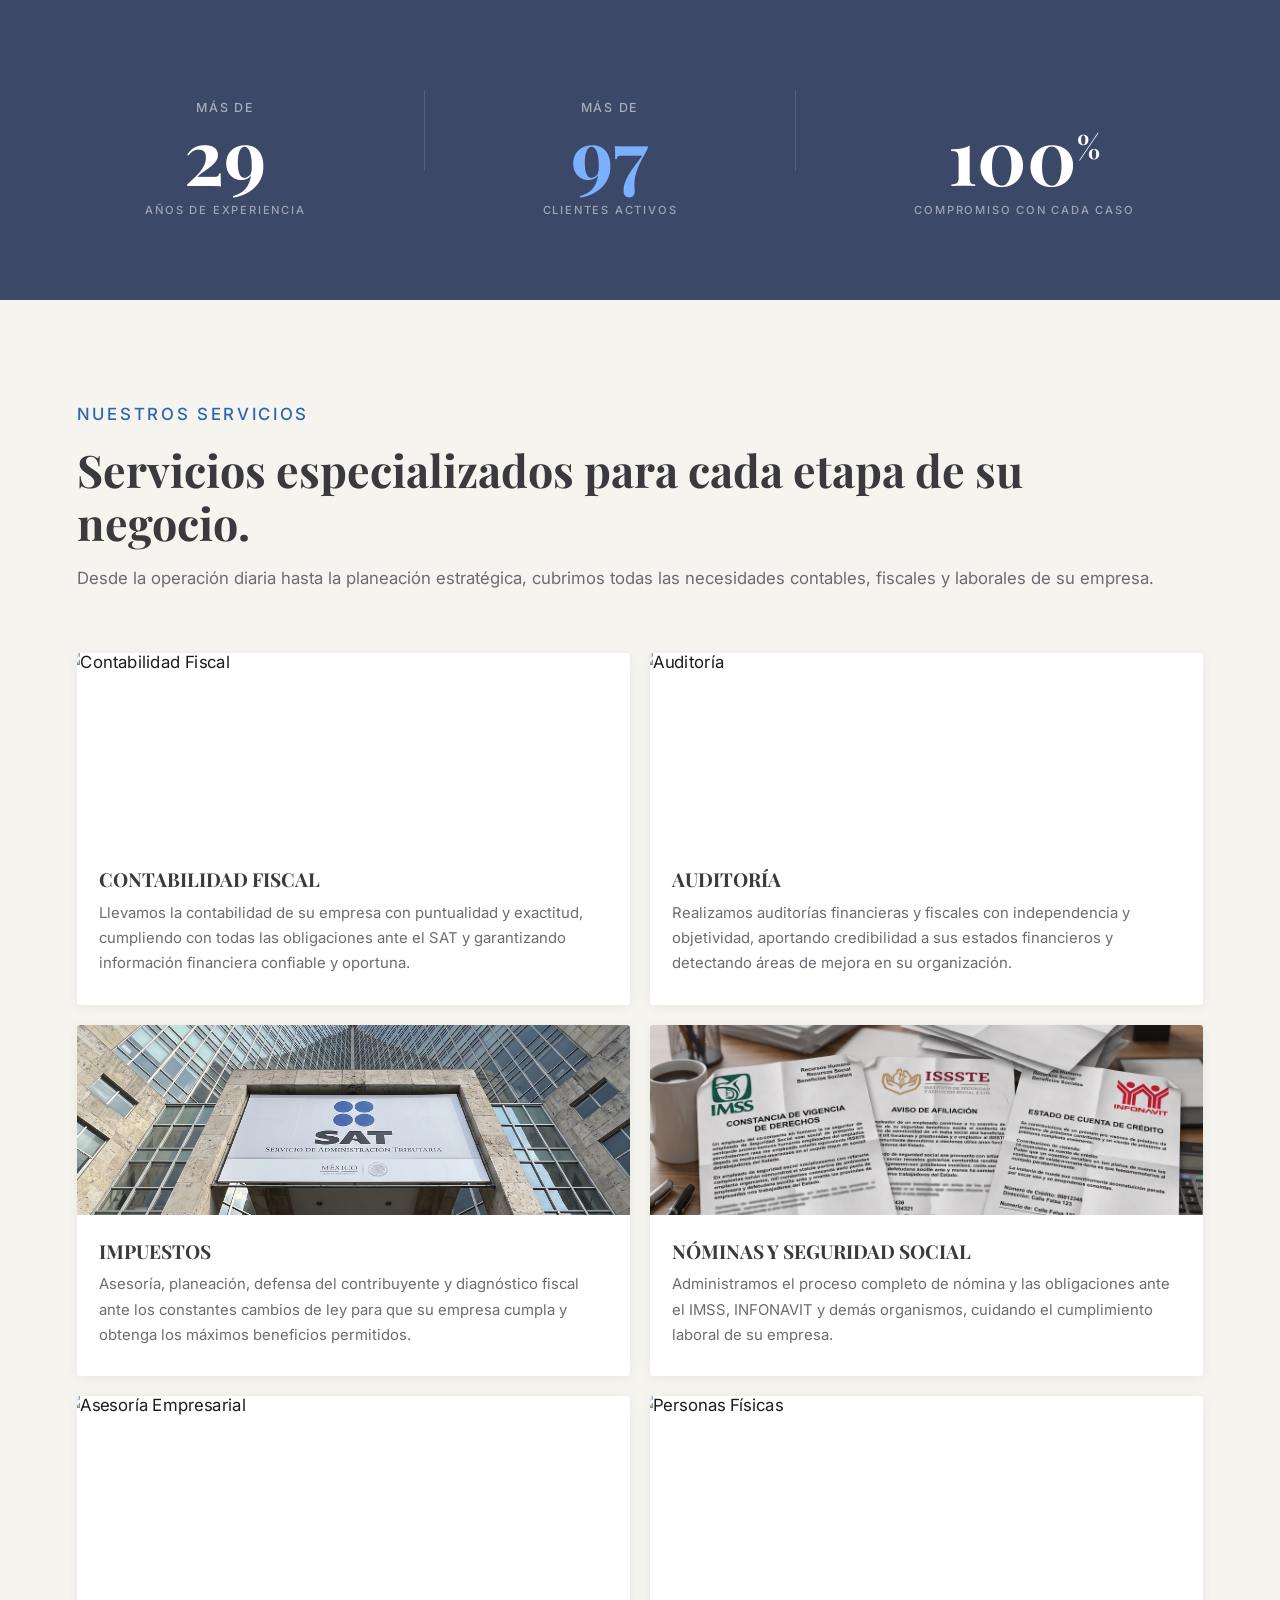
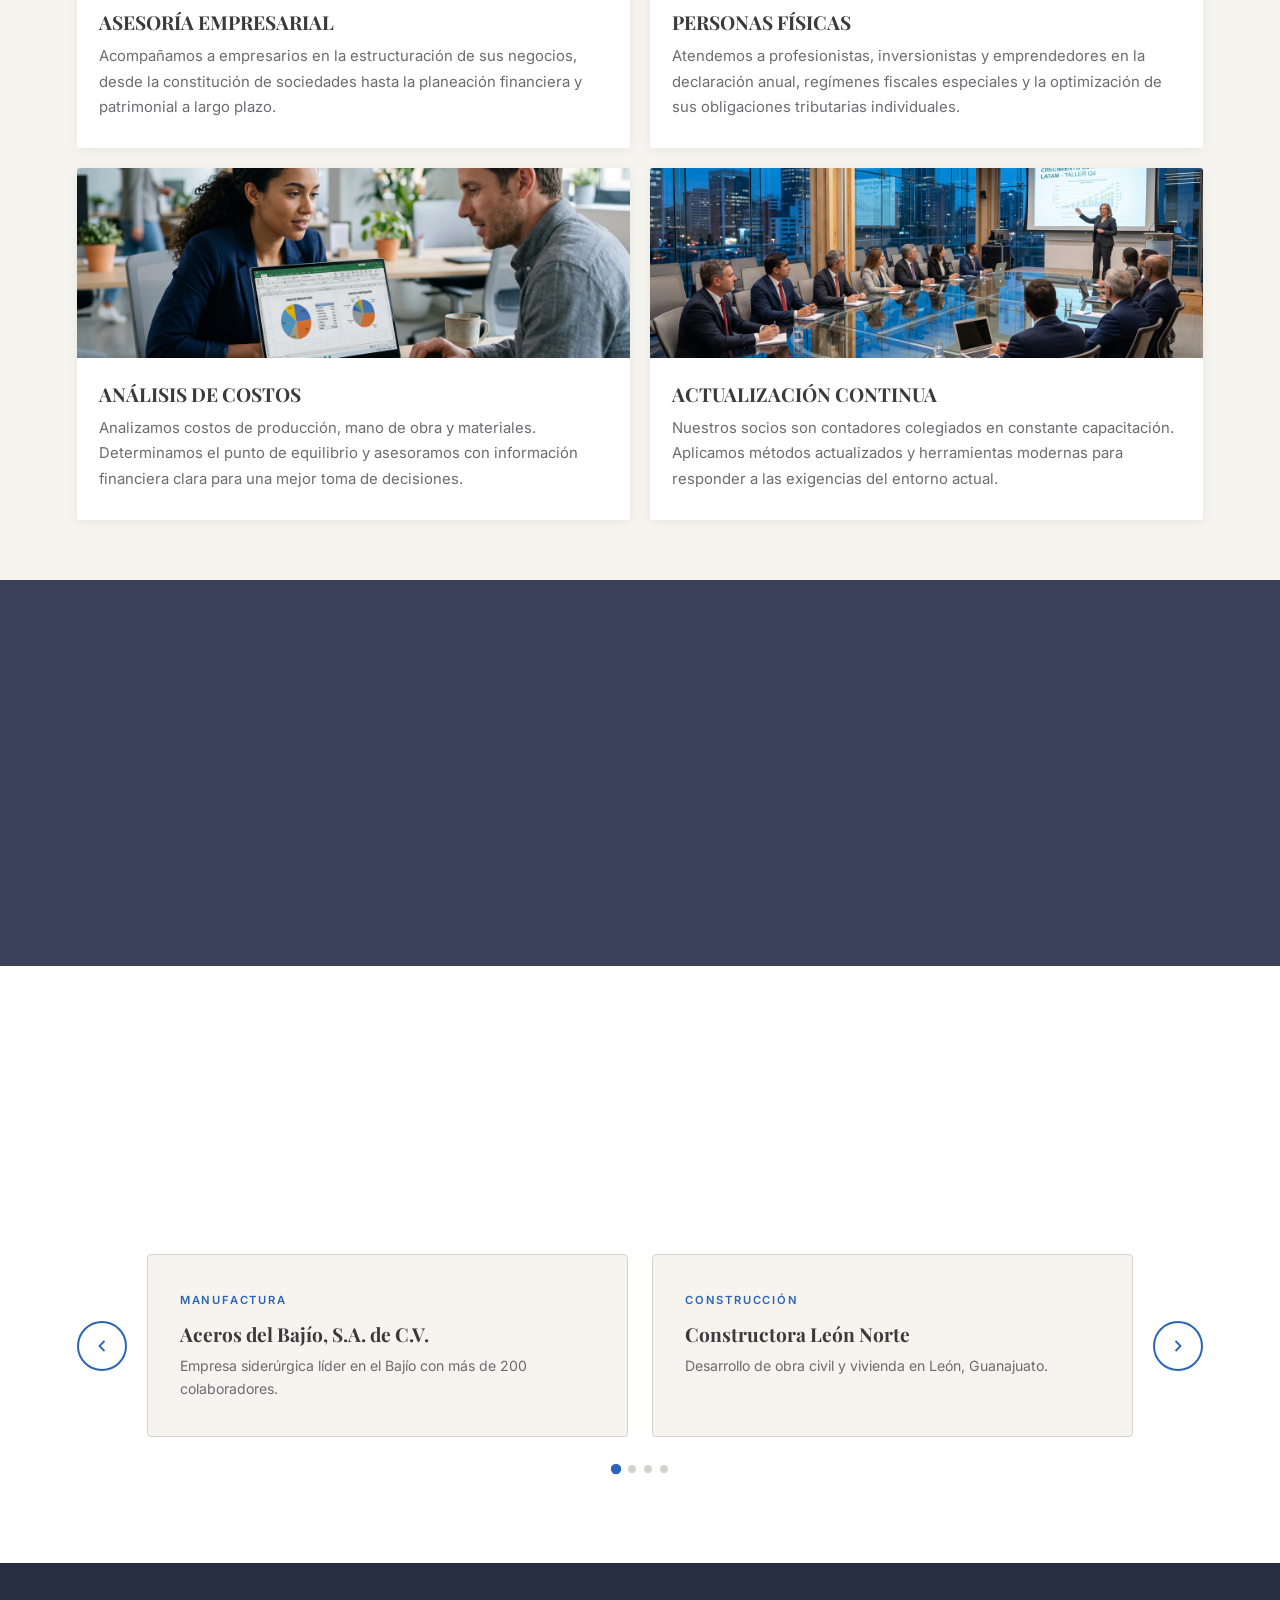
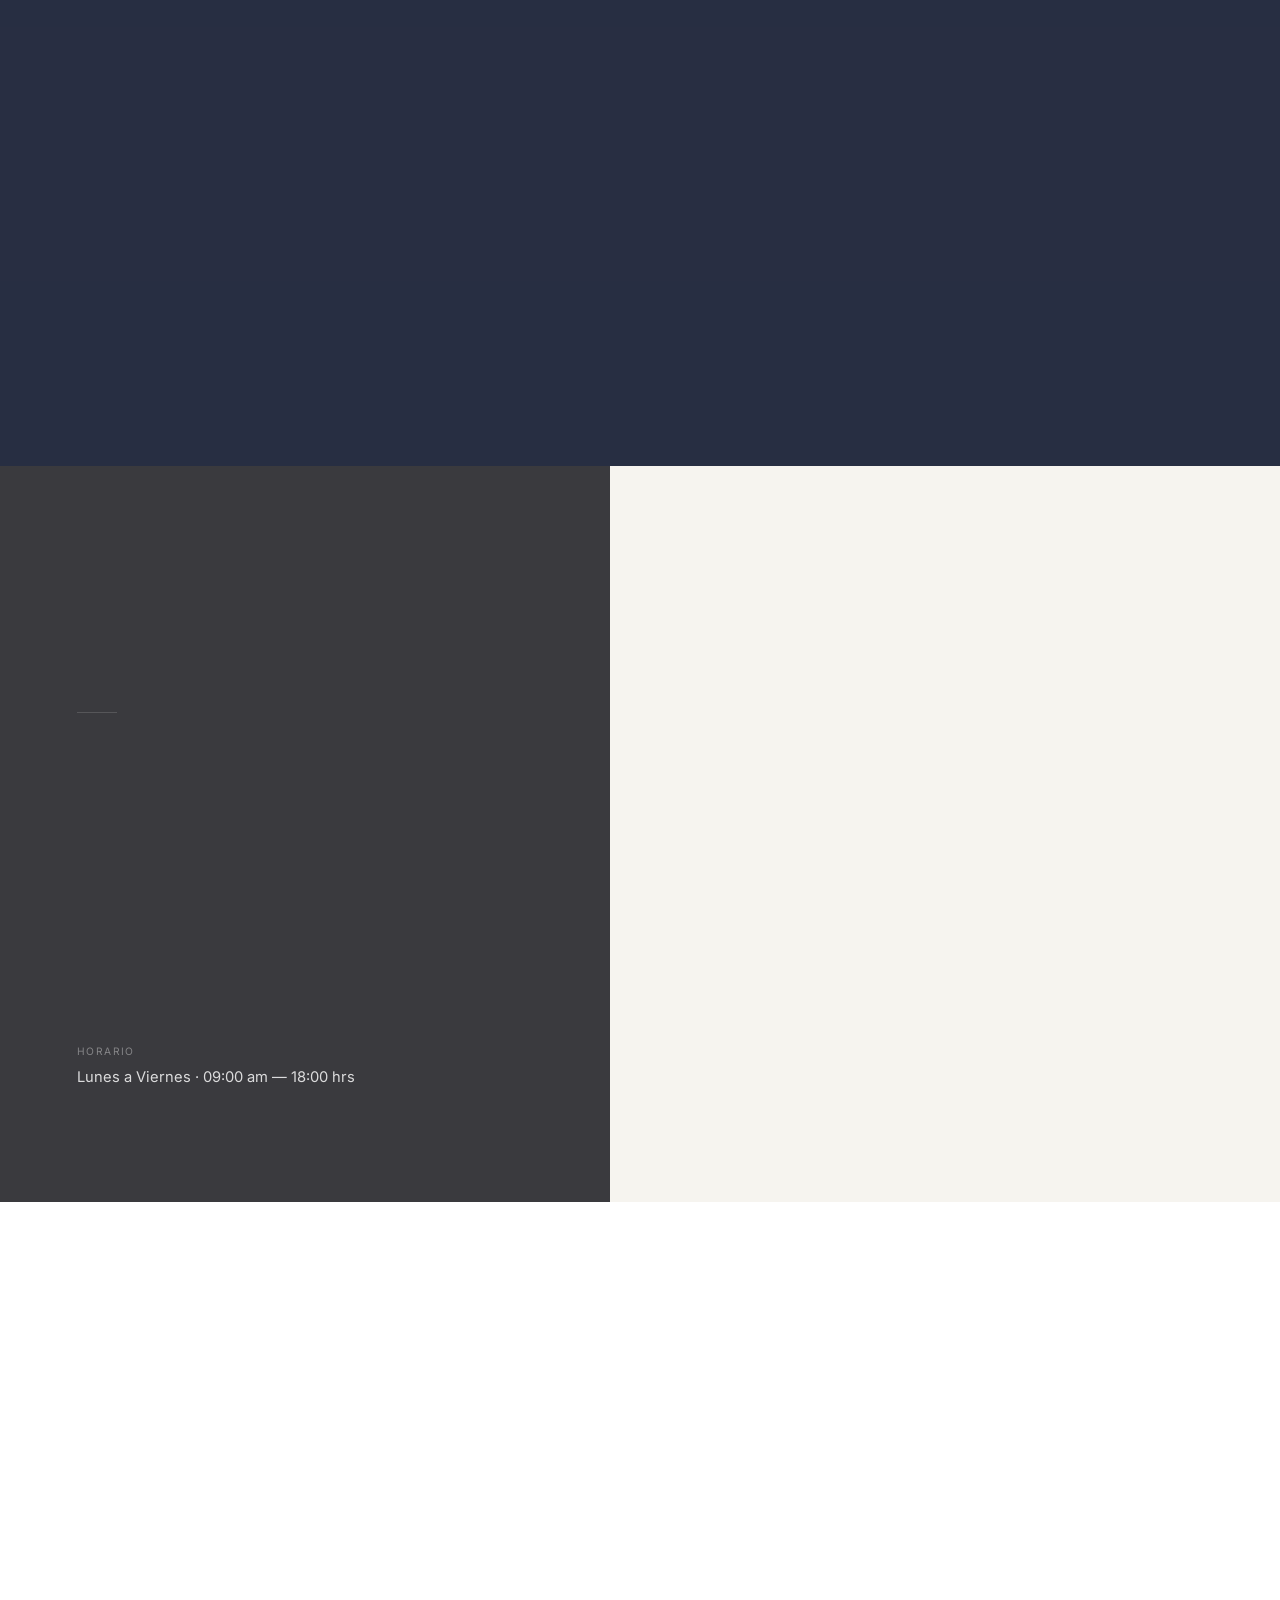
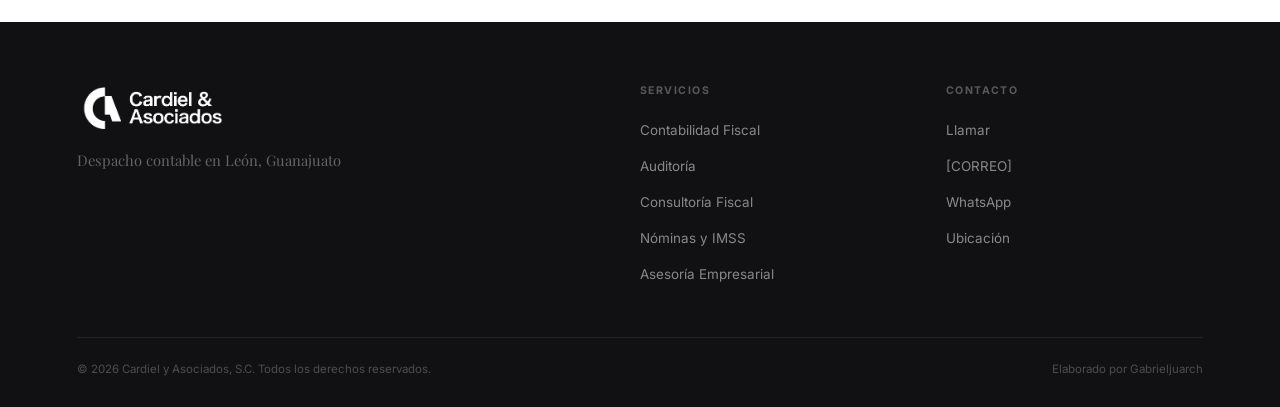
==== commit 3f41e5c3: "Fix LCP: servir imagen hero localmente y precargarla con alta prioridad La imagen de fondo del hero " ====
--- a/index.html
+++ b/index.html
@@ -101,6 +101,7 @@
   <link rel="preconnect" href="https://fonts.googleapis.com">
   <link rel="preconnect" href="https://fonts.gstatic.com" crossorigin>
   <!-- Preload hero image for faster LCP -->
+  <link rel="preload" href="hero-bg.webp" as="image" fetchpriority="high">
   <link rel="preload" href="LOGO inicio.webp" as="image">
   <!-- Load Google Fonts asynchronously to avoid render-blocking -->
   <link rel="preload" href="https://fonts.googleapis.com/css2?family=Playfair+Display:ital,wght@0,400;0,600;0,700;1,400&family=Inter:wght@300;400;500;600&display=swap" as="style" onload="this.onload=null;this.rel='stylesheet'">
@@ -276,7 +277,7 @@
     #hero-bg {
       position: absolute;
       inset: -10%;
-      background: url('https://images.unsplash.com/photo-1486406146926-c627a92ad1ab?auto=format&fit=crop&w=1800&q=80') center/cover no-repeat;
+      background: url('hero-bg.webp') center/cover no-repeat;
       will-change: transform;
     }
     .hero-overlay {
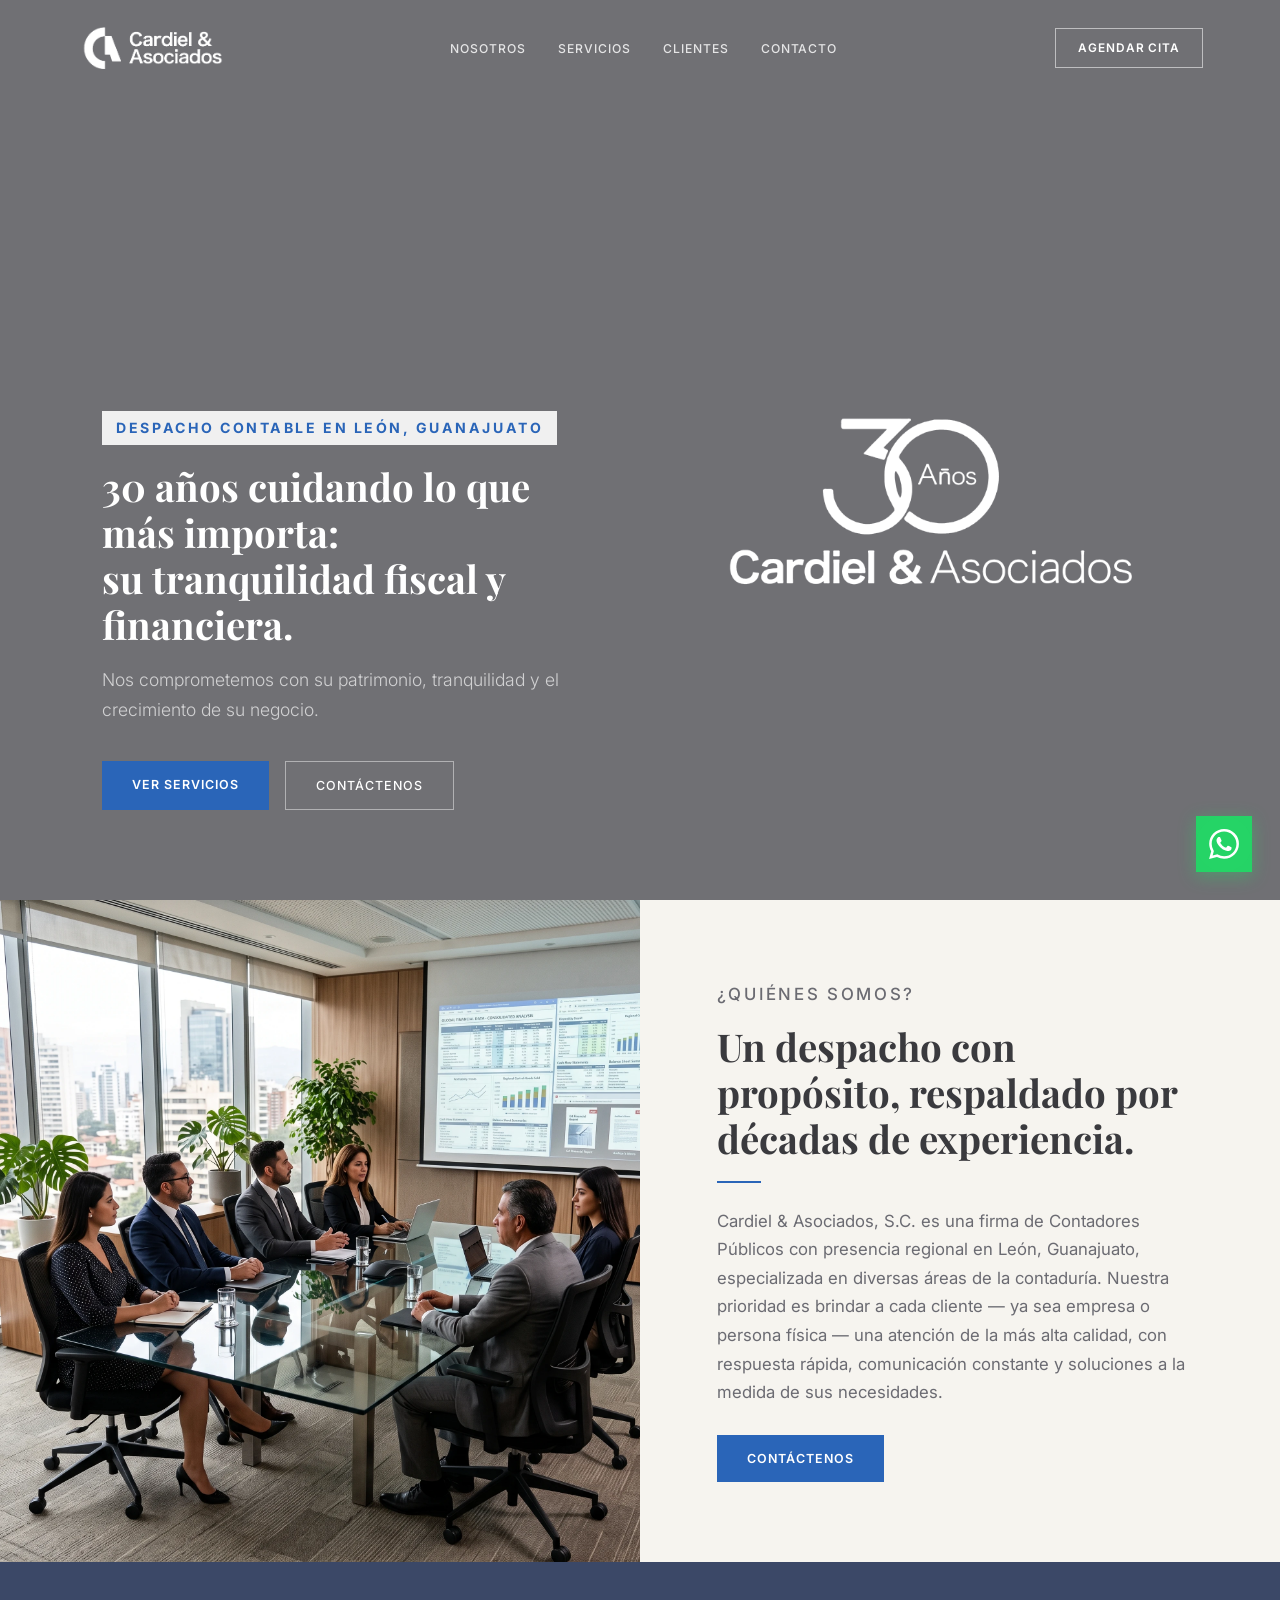
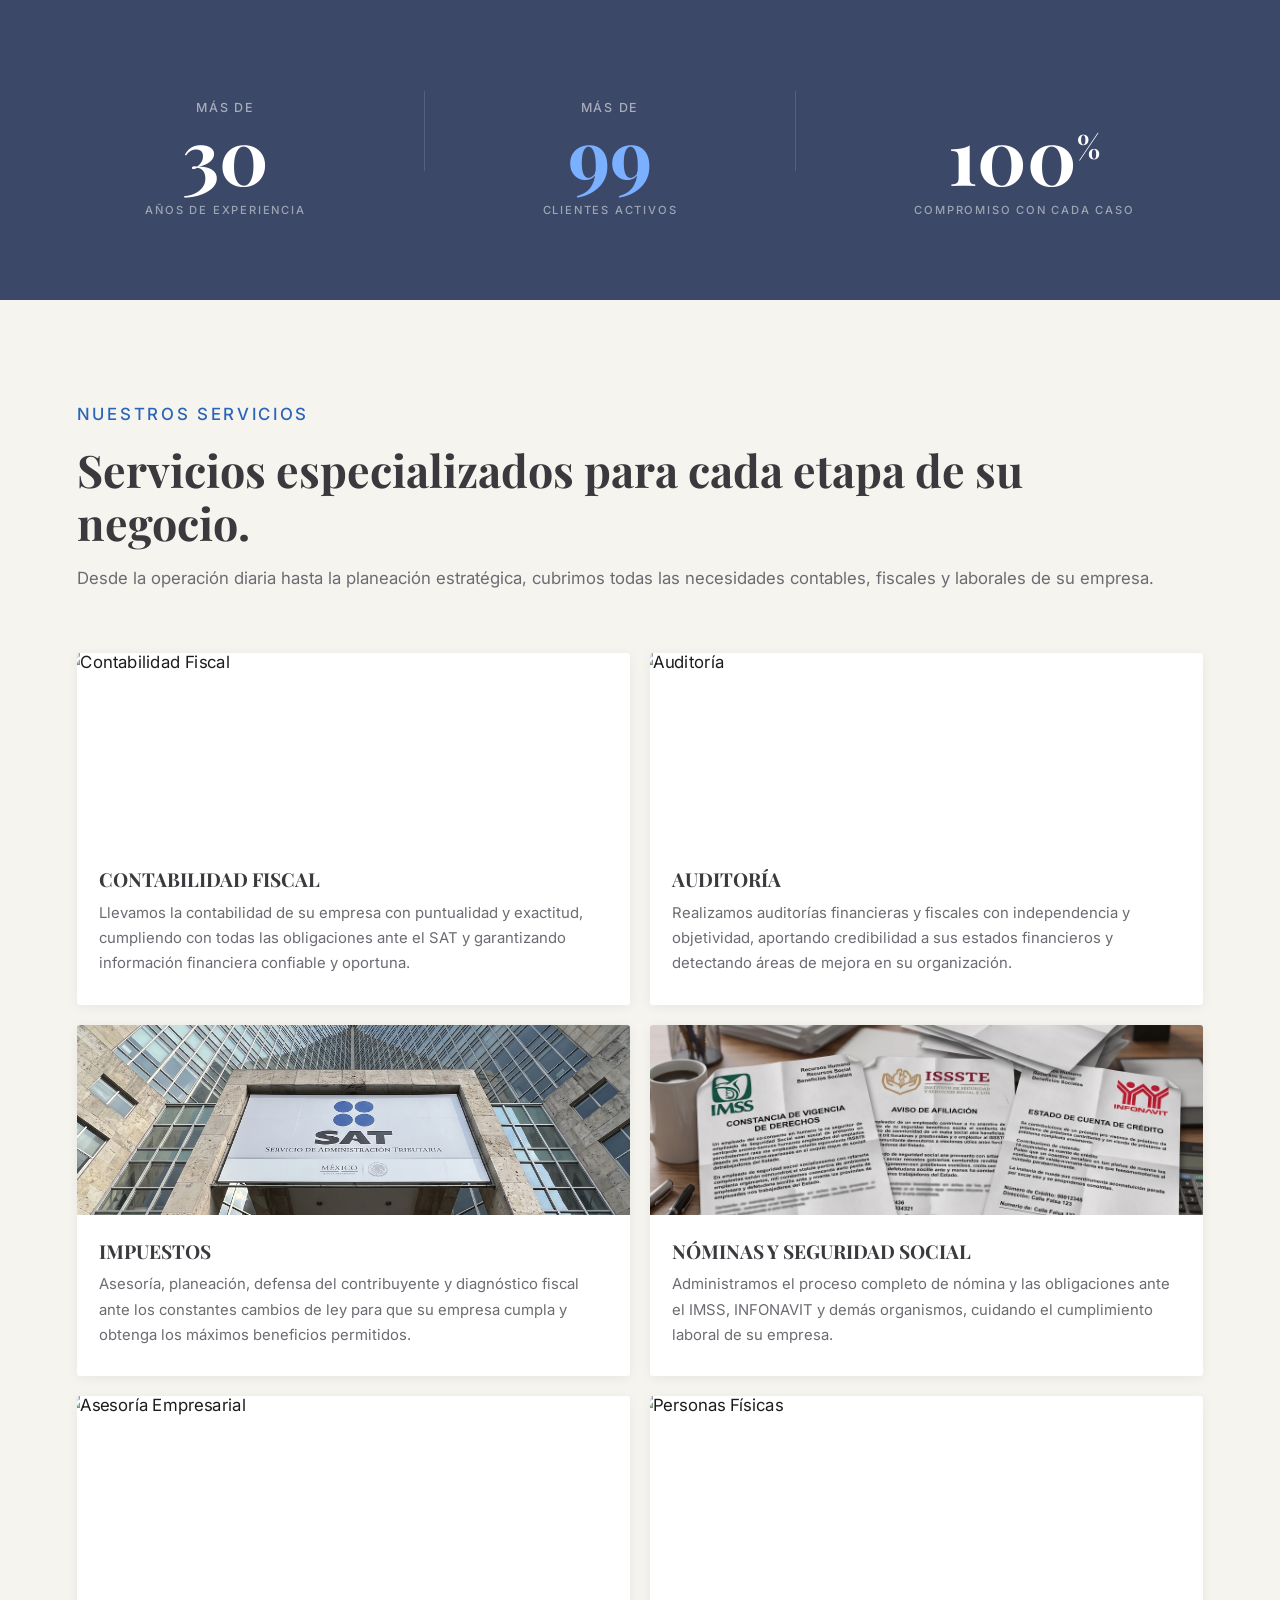
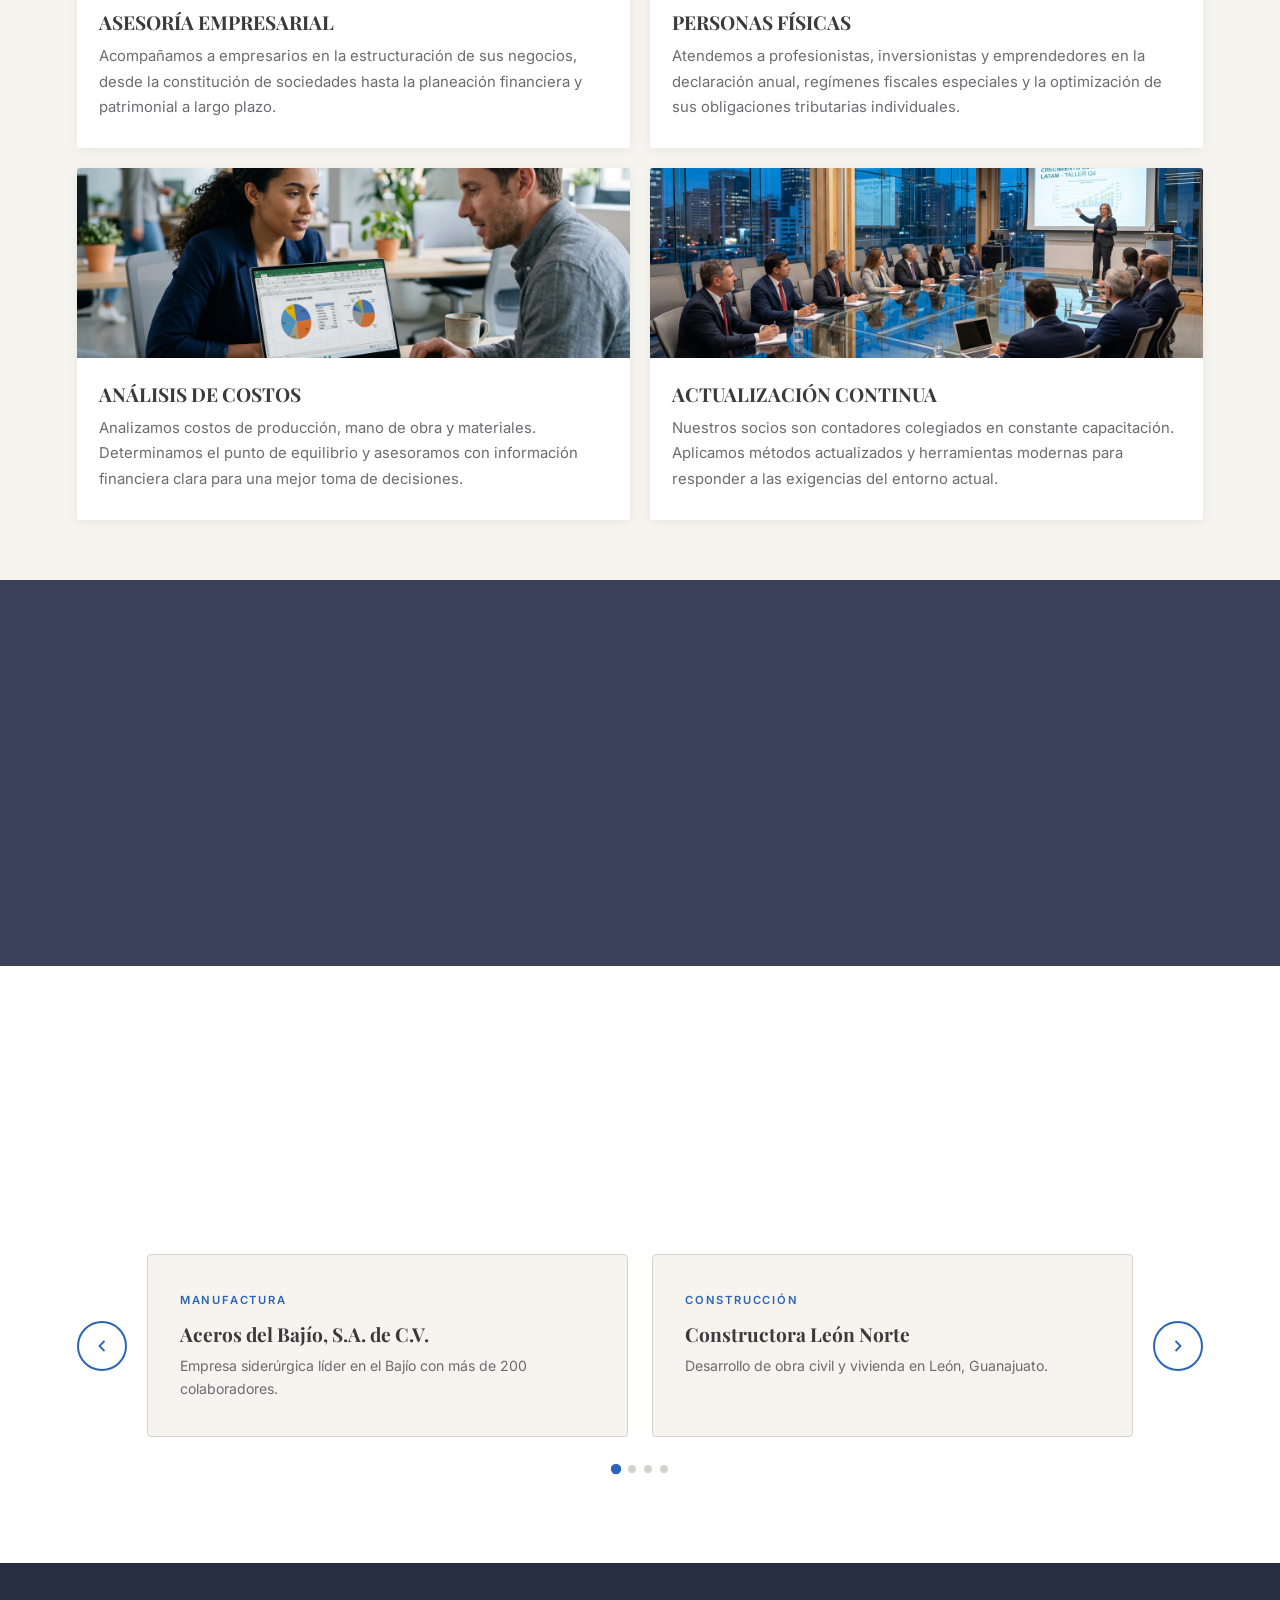
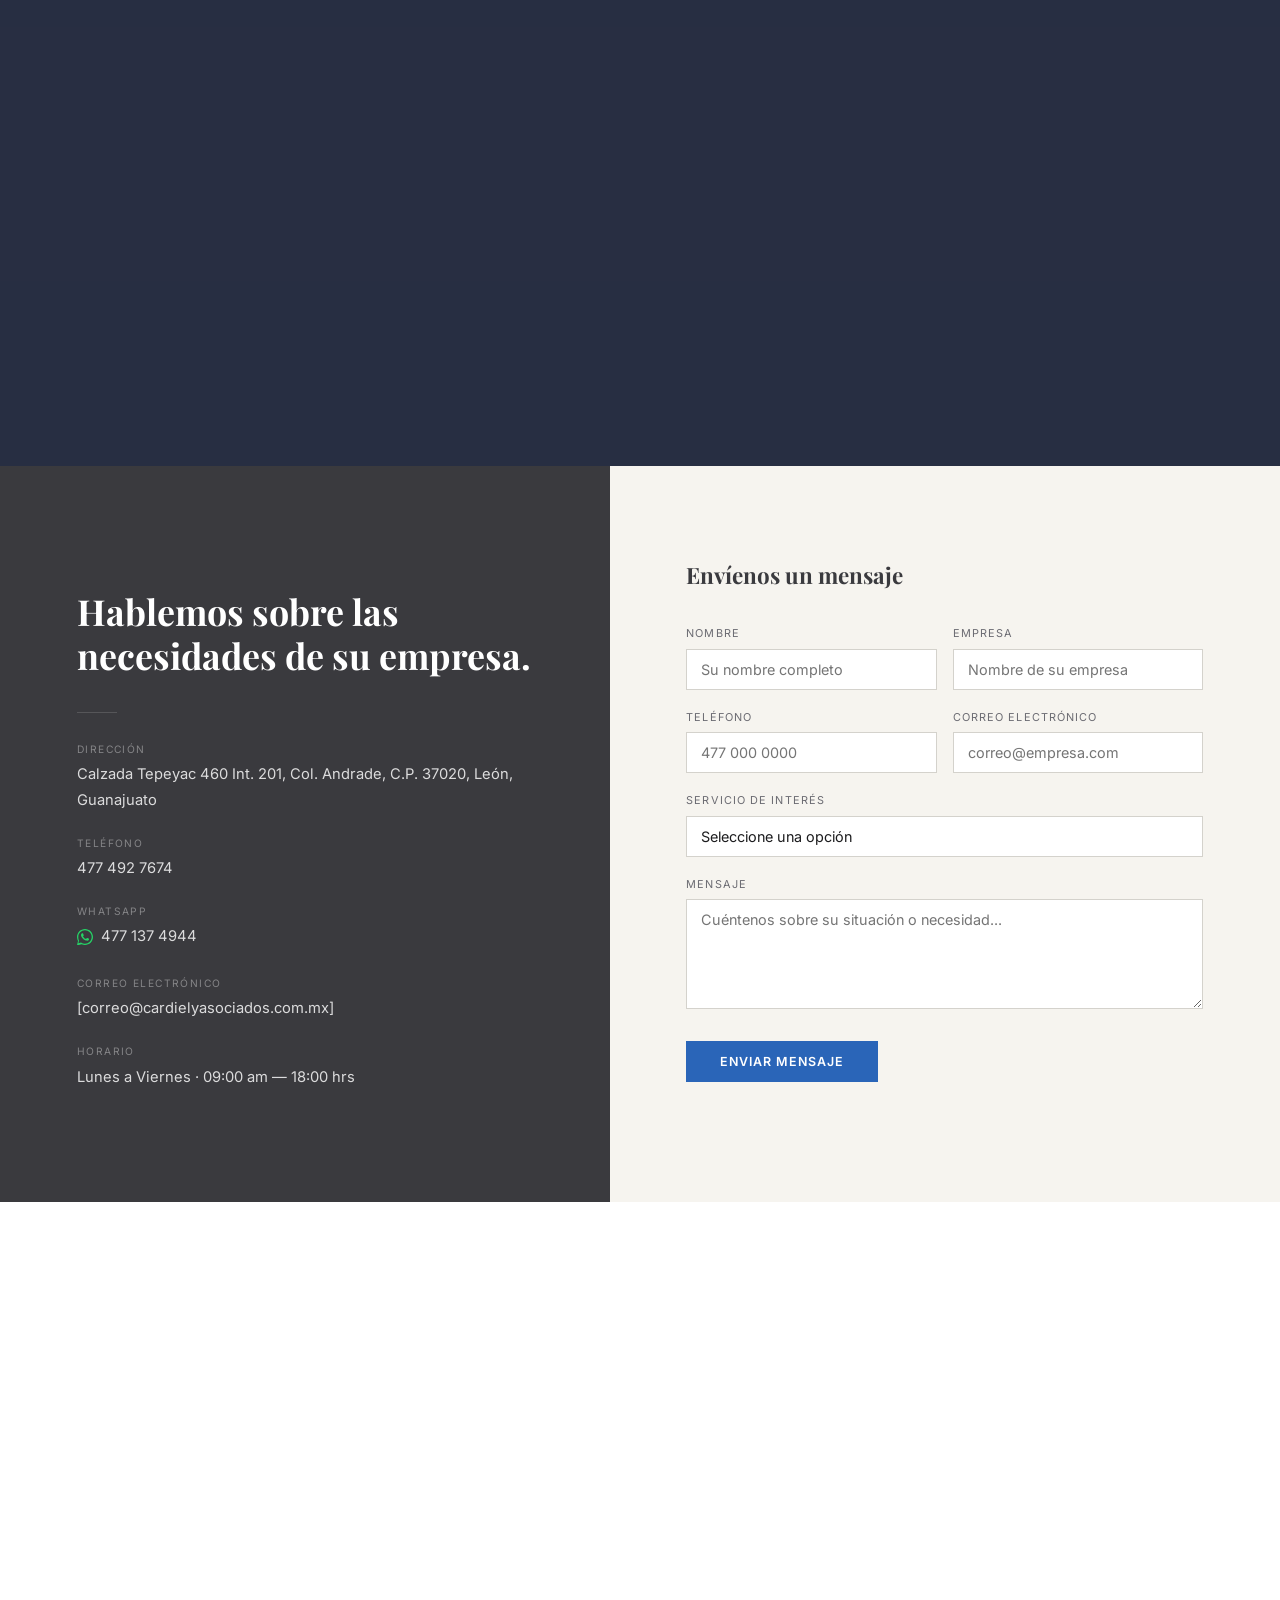
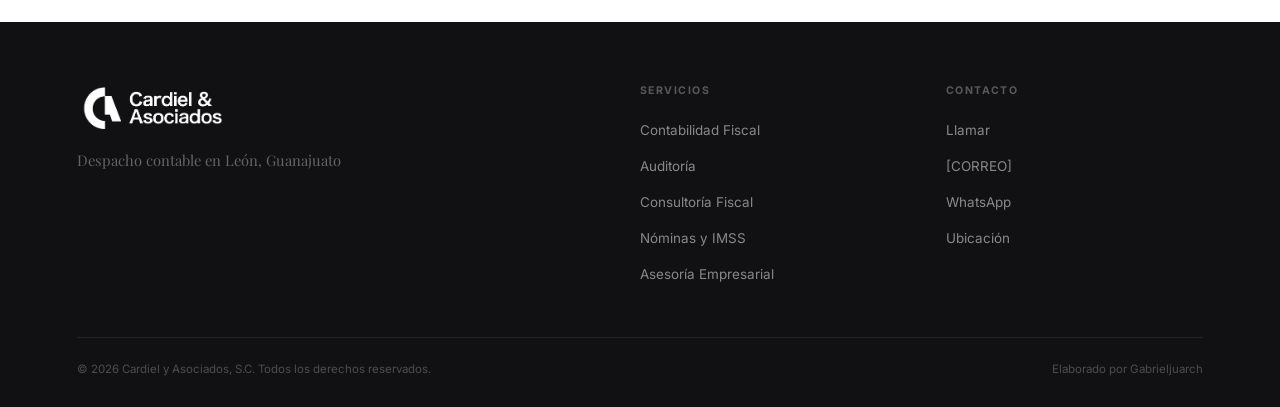
==== commit 194c19f3: "Activar Google Analytics 4 (G-JS6THE01LM) Co-Authored-By: Claude Sonnet 4.6 <noreply@anthropic.com>" ====
--- a/index.html
+++ b/index.html
@@ -88,14 +88,14 @@
   }
   </script>
 
-  <!-- ===== GOOGLE ANALYTICS 4 (reemplazar G-XXXXXXXXXX con su ID real) ===== -->
-  <!-- <script async src="https://www.googletagmanager.com/gtag/js?id=G-XXXXXXXXXX"></script>
+  <!-- ===== GOOGLE ANALYTICS 4 ===== -->
+  <script async src="https://www.googletagmanager.com/gtag/js?id=G-JS6THE01LM"></script>
   <script>
     window.dataLayer = window.dataLayer || [];
     function gtag(){dataLayer.push(arguments);}
     gtag('js', new Date());
-    gtag('config', 'G-XXXXXXXXXX');
-  </script> -->
+    gtag('config', 'G-JS6THE01LM');
+  </script>
 
   <!-- ===== PERFORMANCE ===== -->
   <link rel="preconnect" href="https://fonts.googleapis.com">
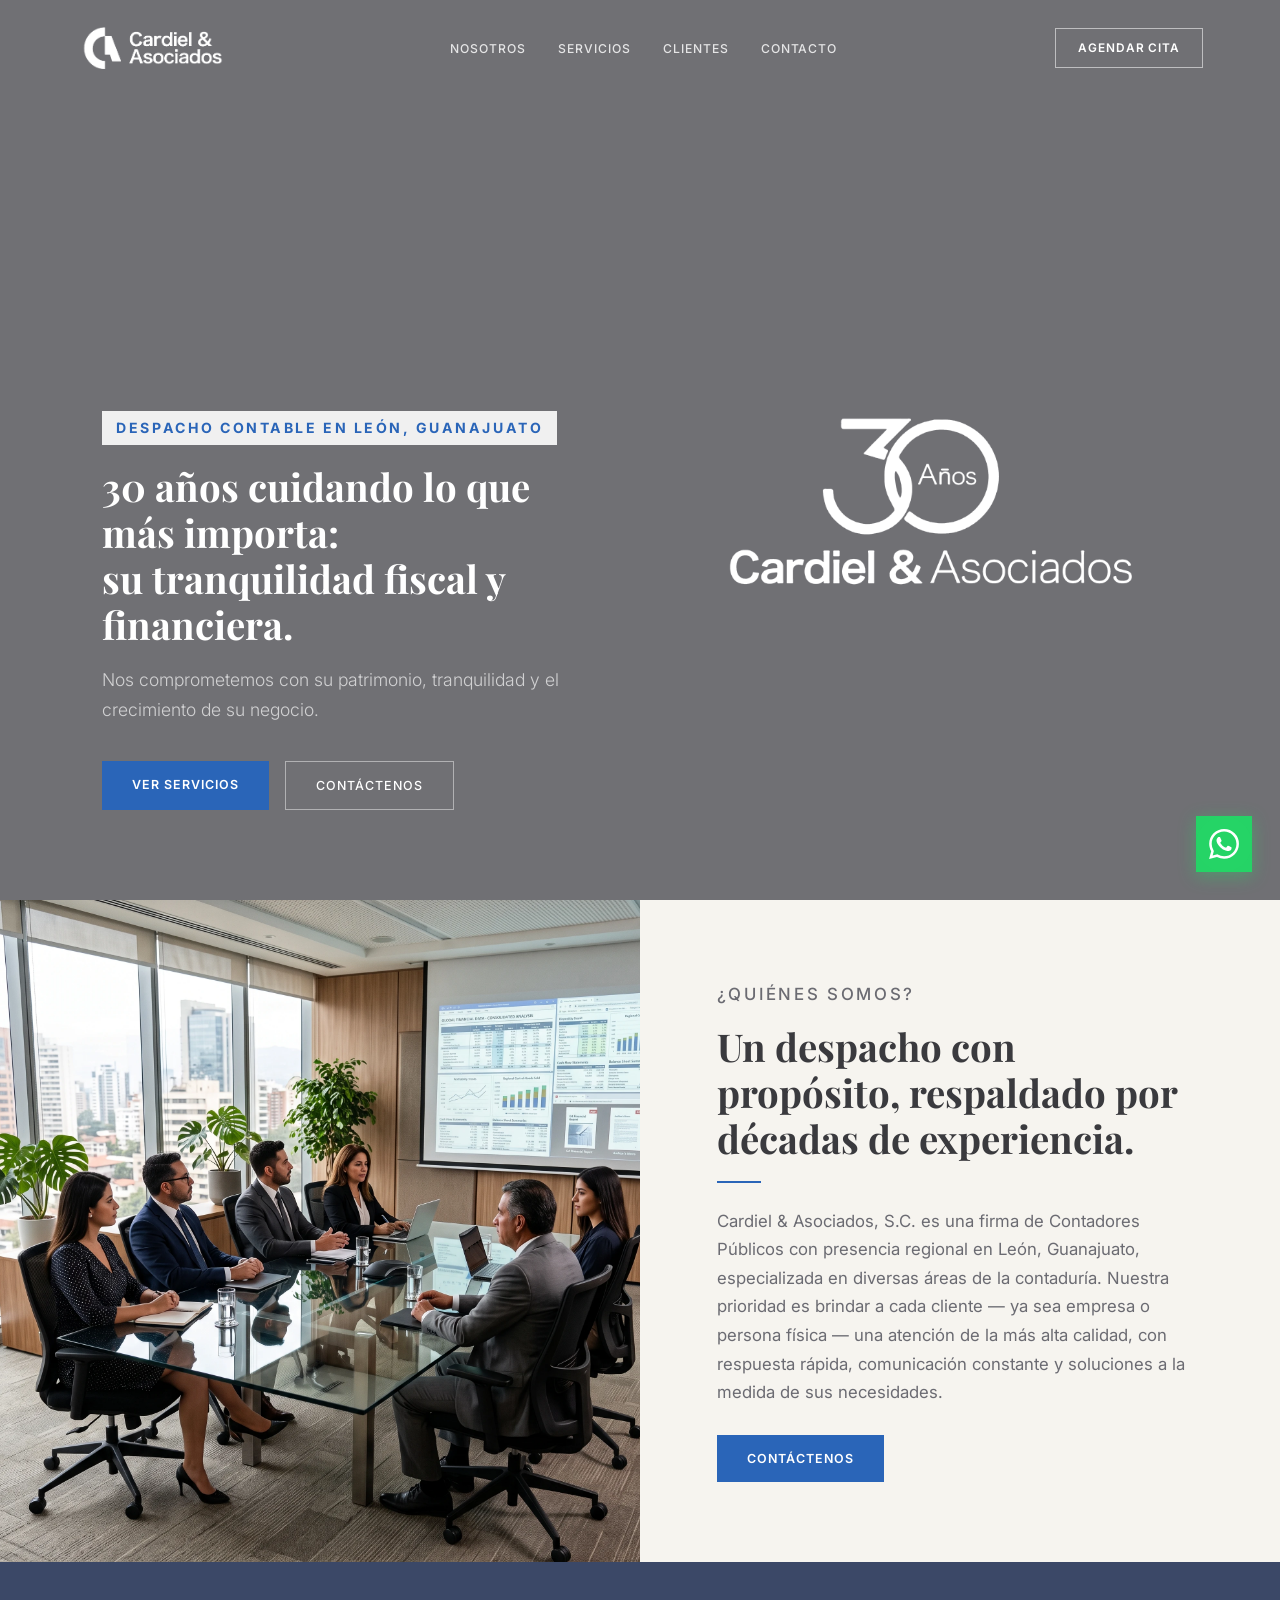
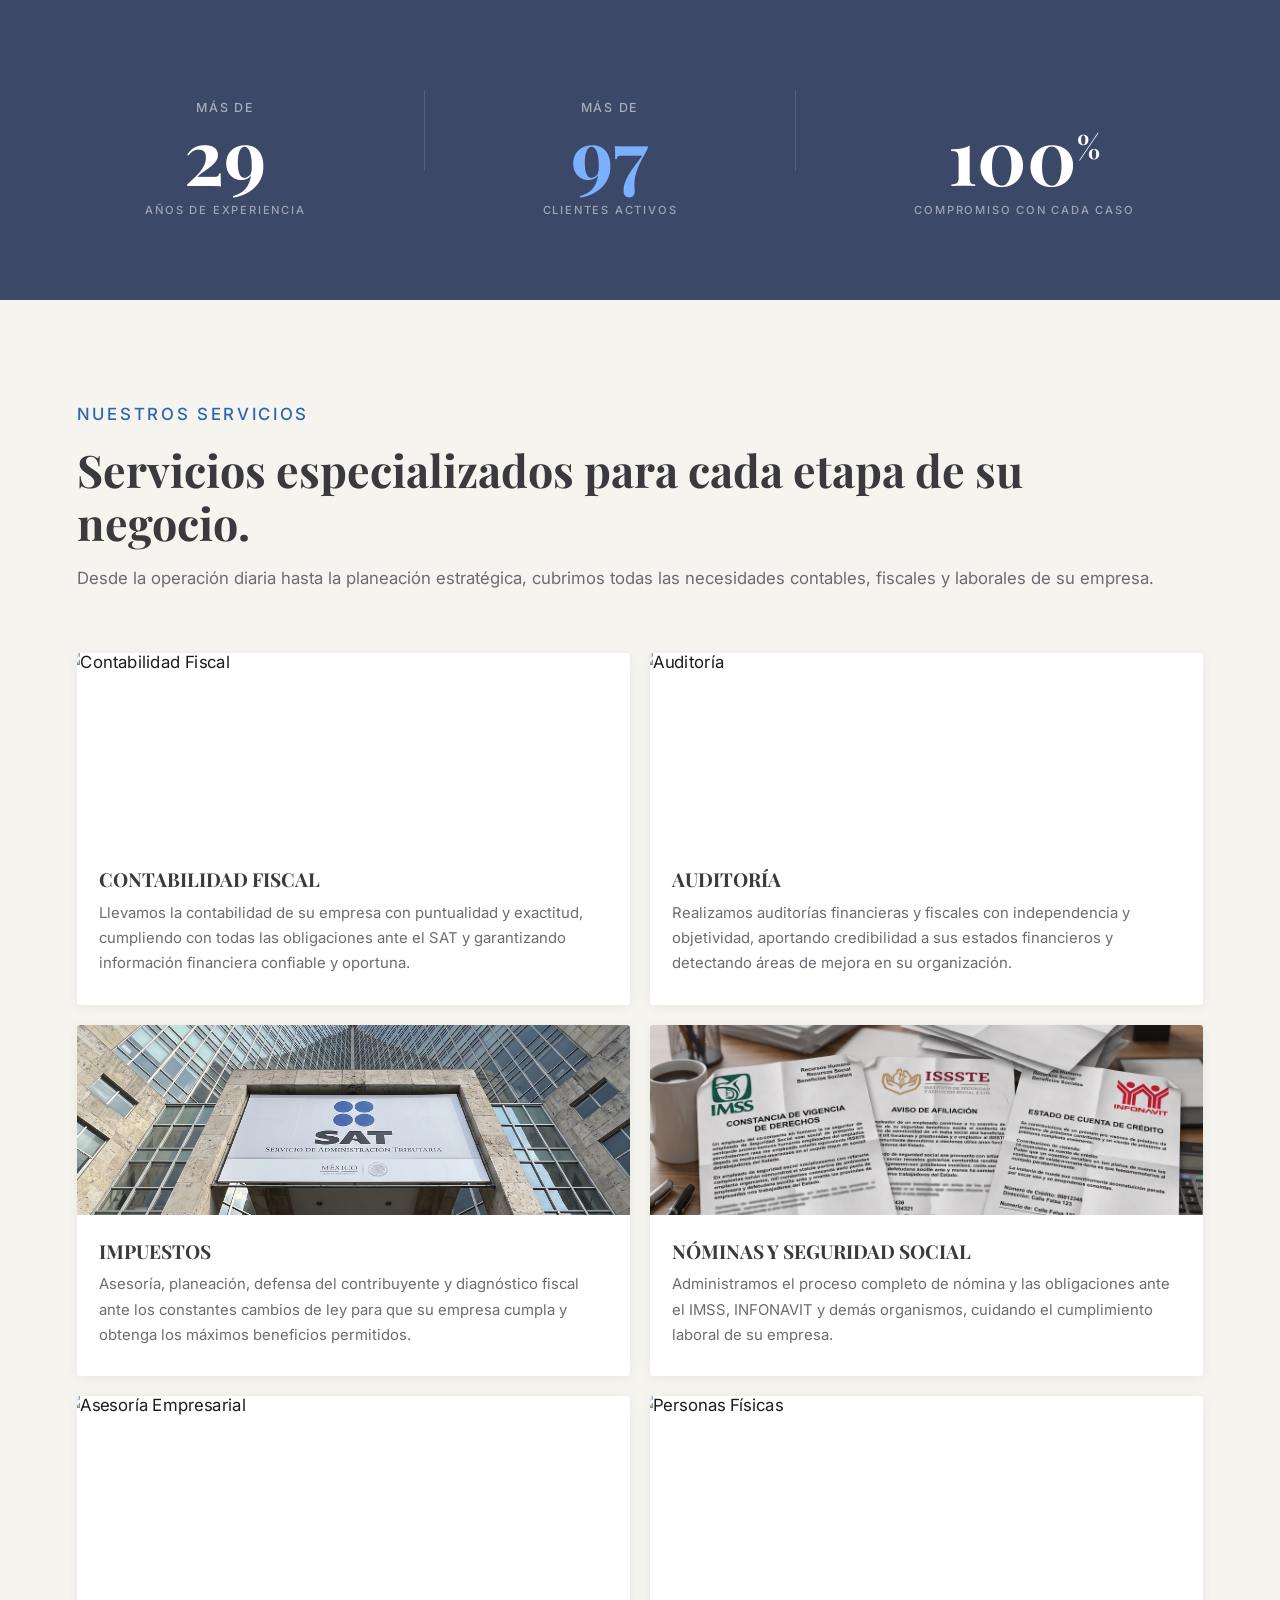
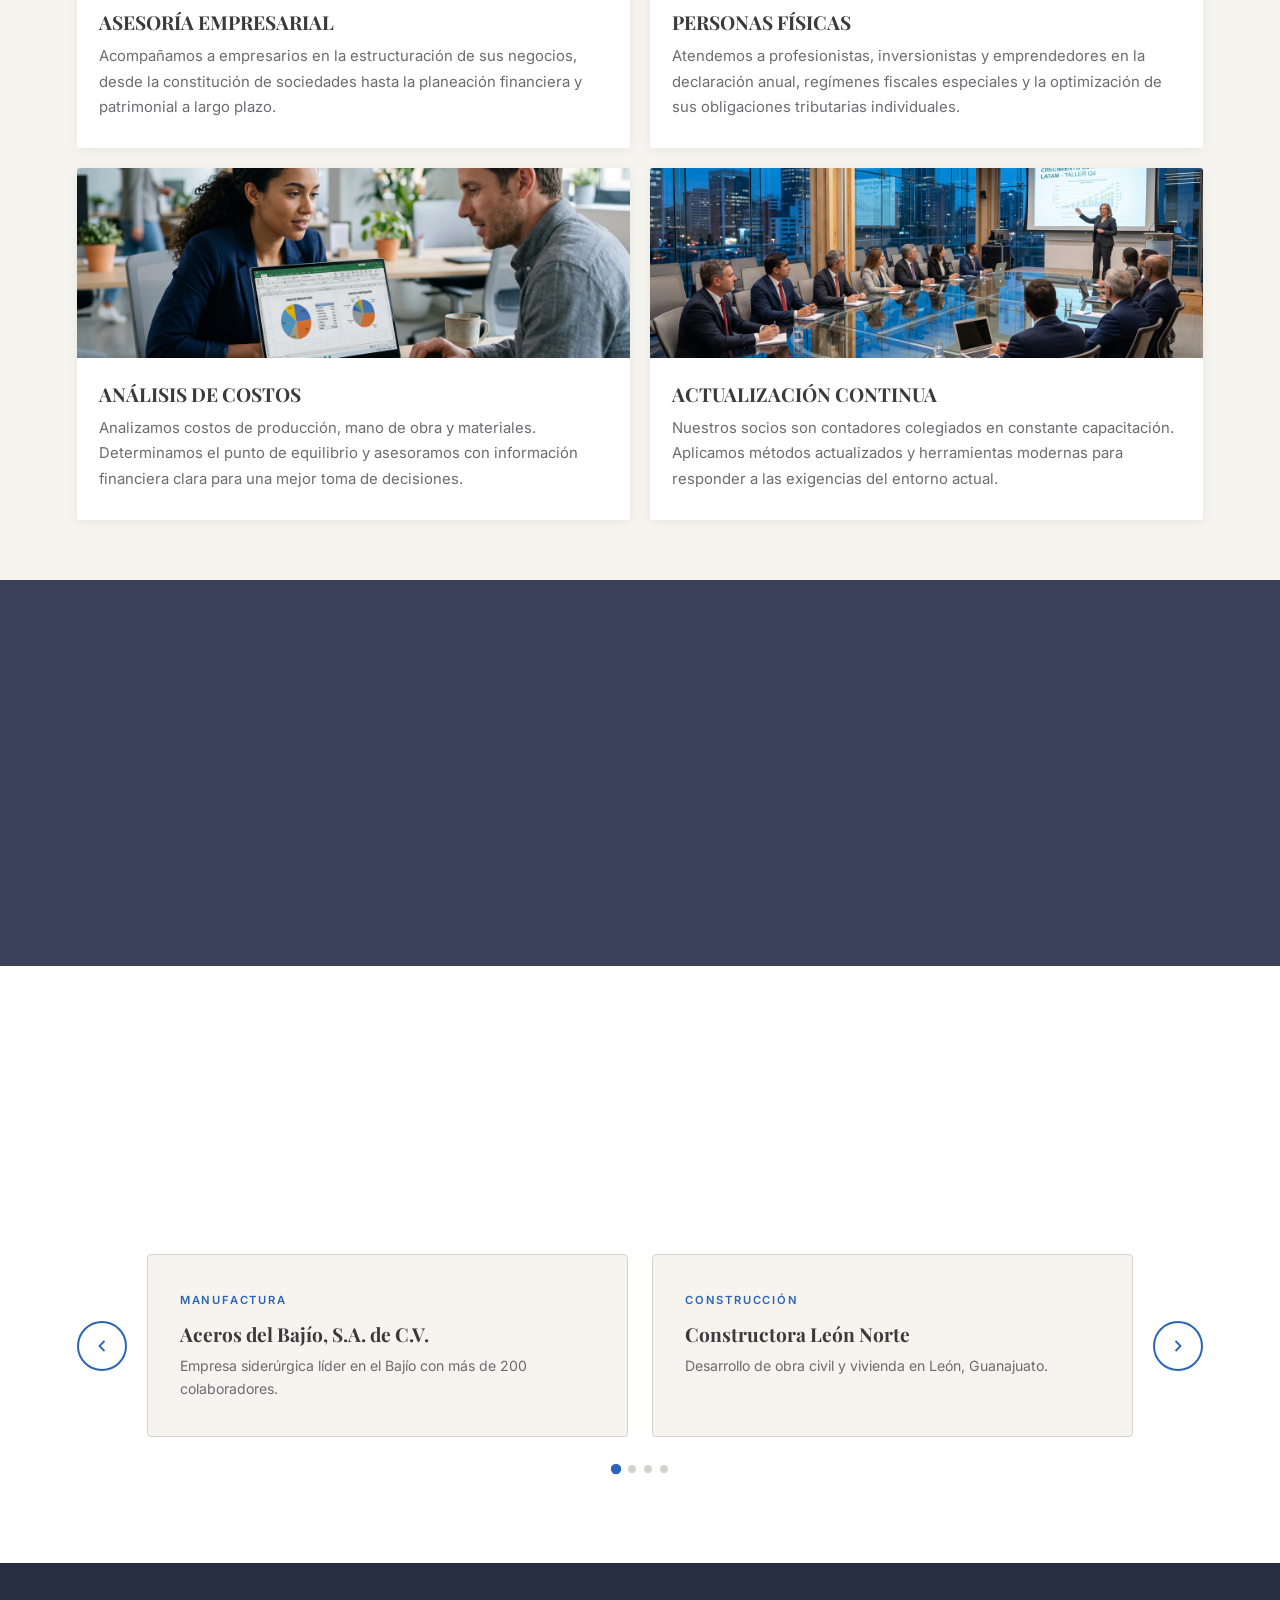
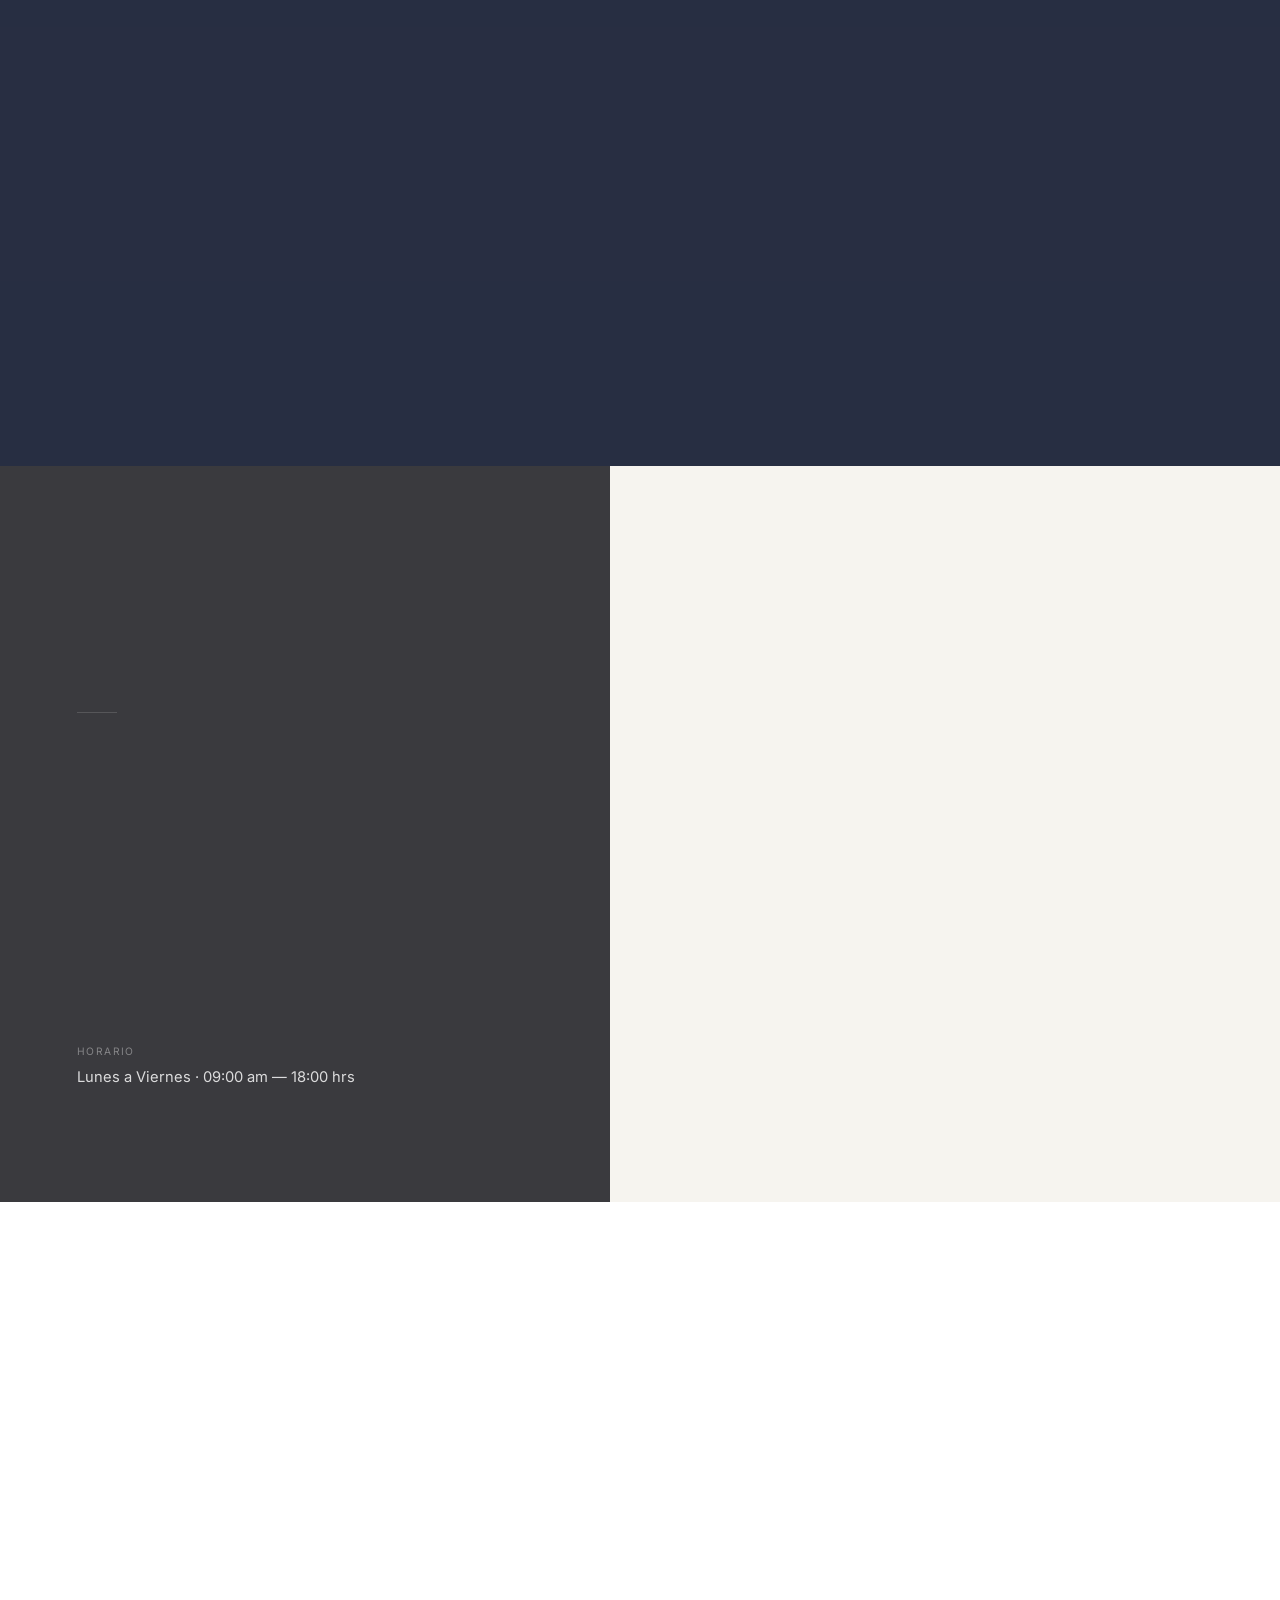
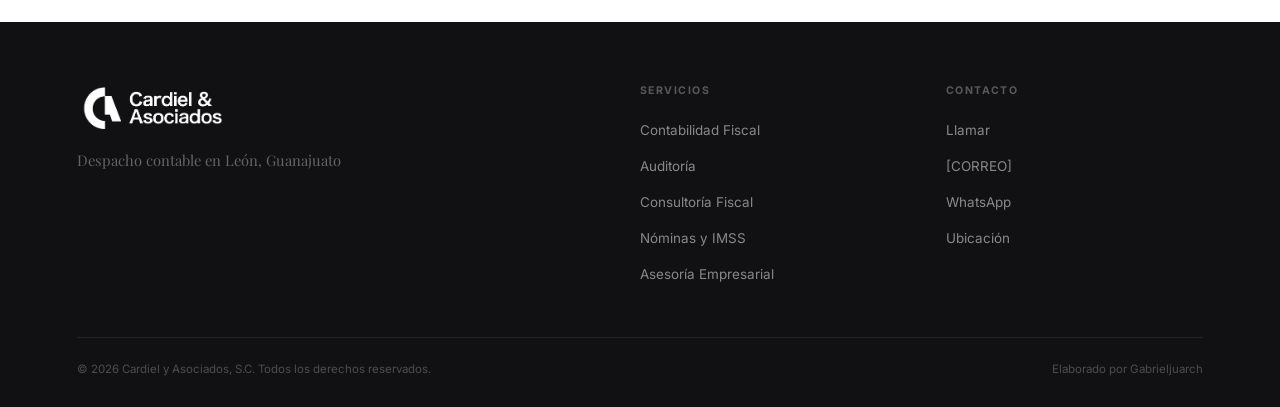
==== commit 426d2c29: "Agregar imagen OG aprobada para redes sociales y WhatsApp Co-Authored-By: Claude Sonnet 4.6 <noreply" ====
--- a/index.html
+++ b/index.html
@@ -23,6 +23,7 @@
   <meta property="og:image" content="https://www.cardielyasociados.com.mx/og-image.jpg">
   <meta property="og:image:width" content="1200">
   <meta property="og:image:height" content="630">
+  <meta property="og:image:type" content="image/jpeg">
   <meta property="og:locale" content="es_MX">
   <meta property="og:site_name" content="Cardiel y Asociados, S.C.">
 
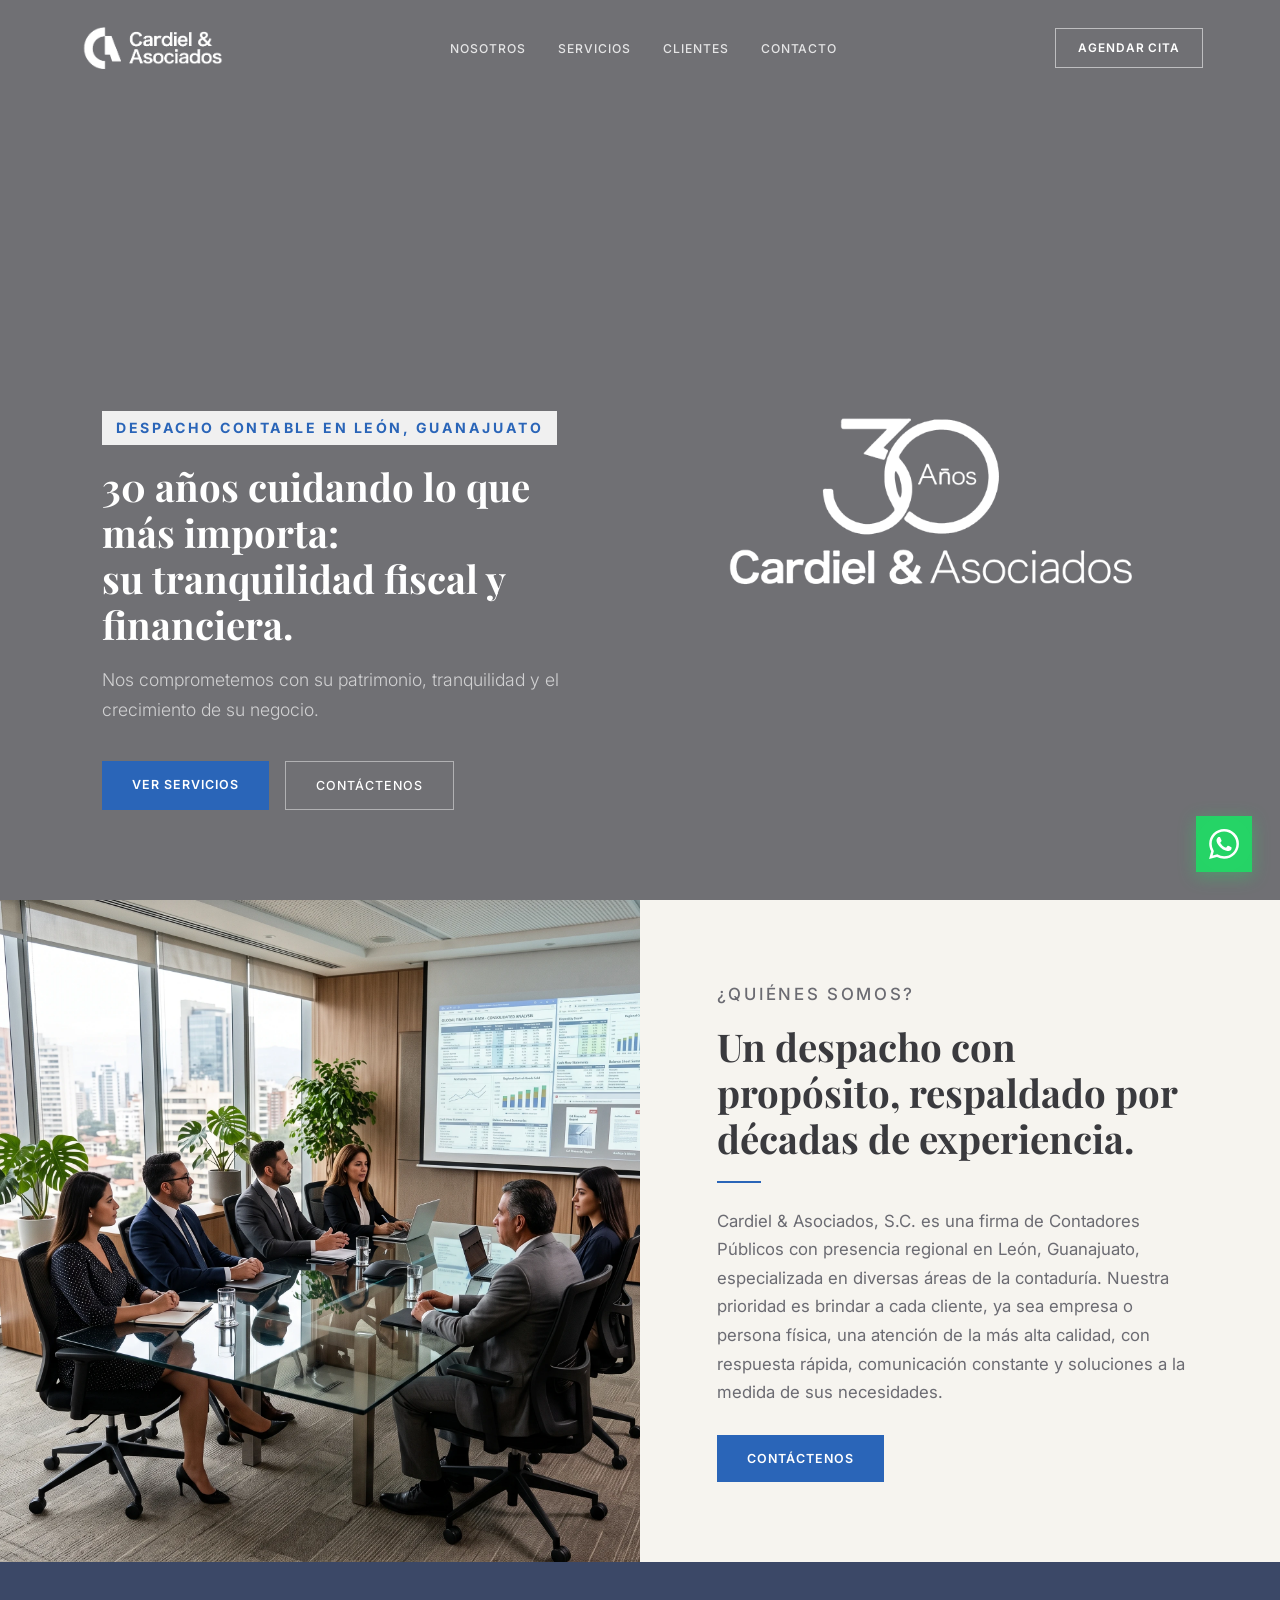
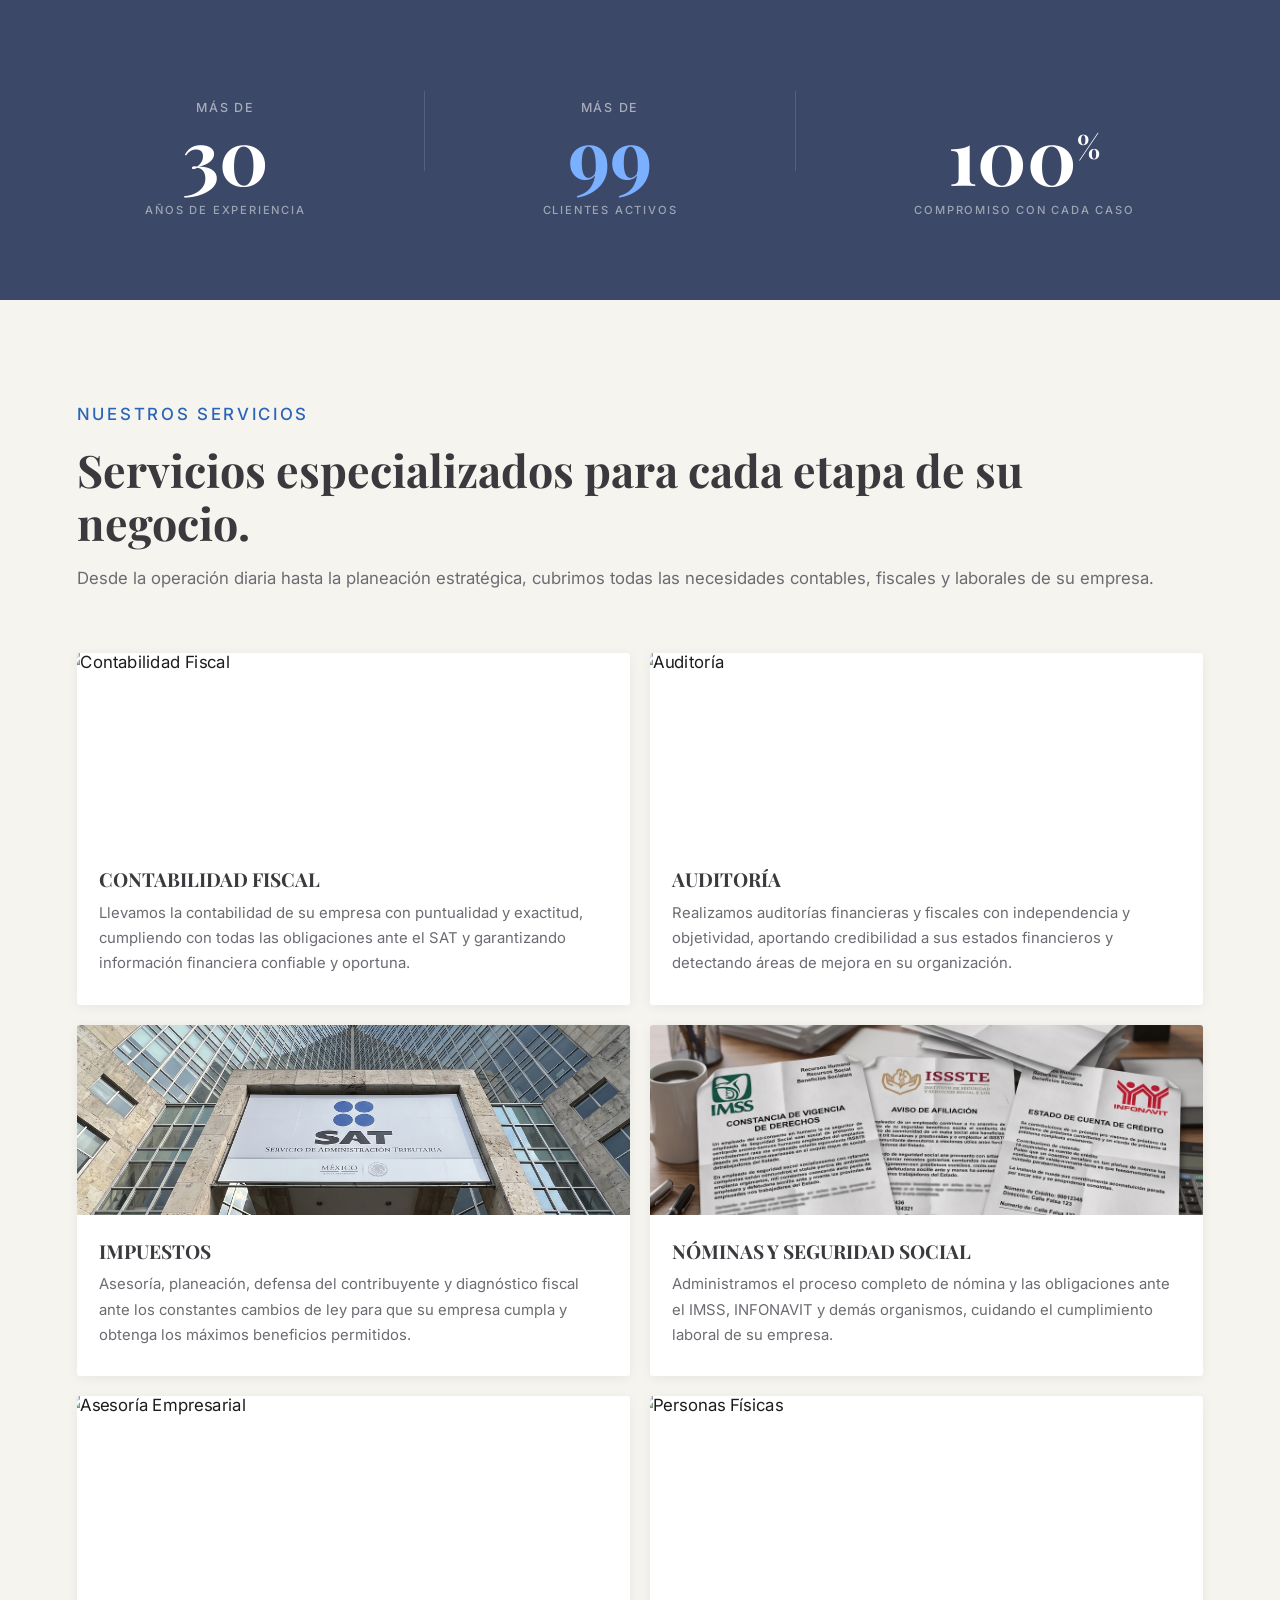
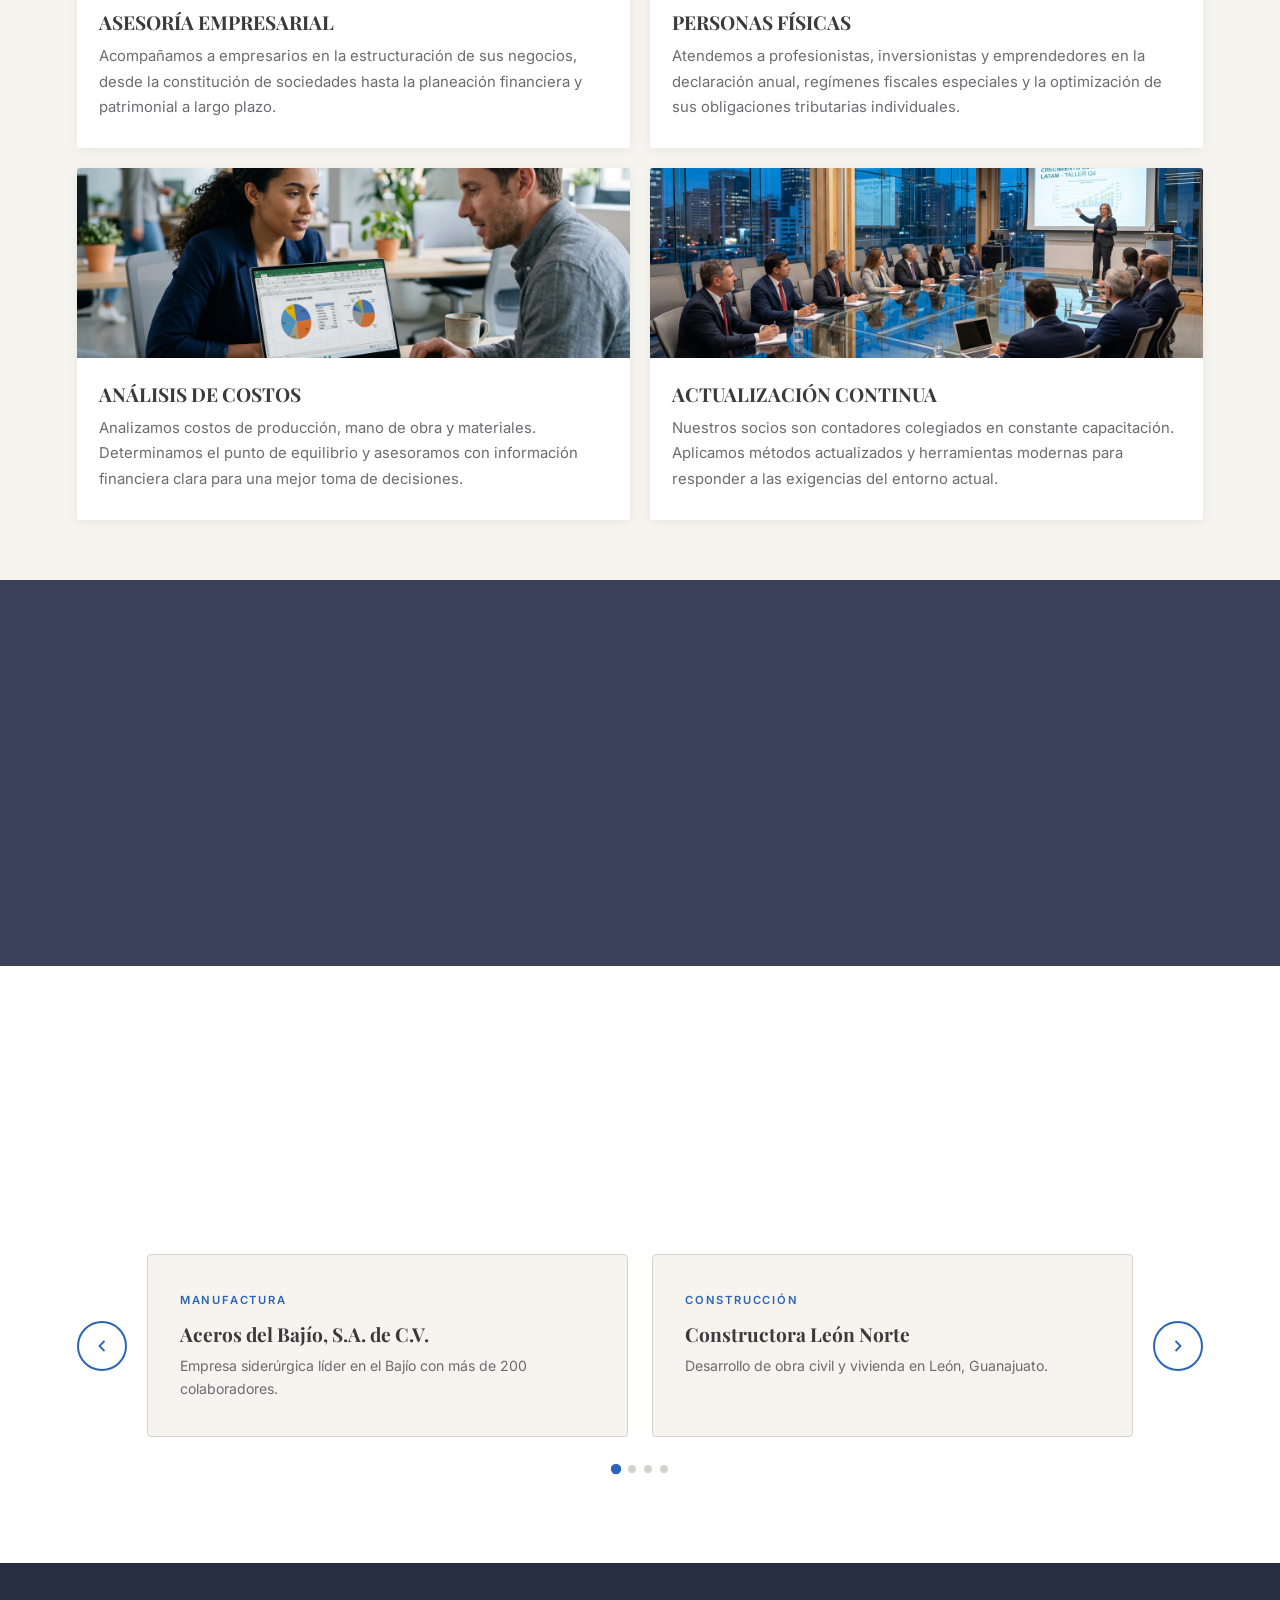
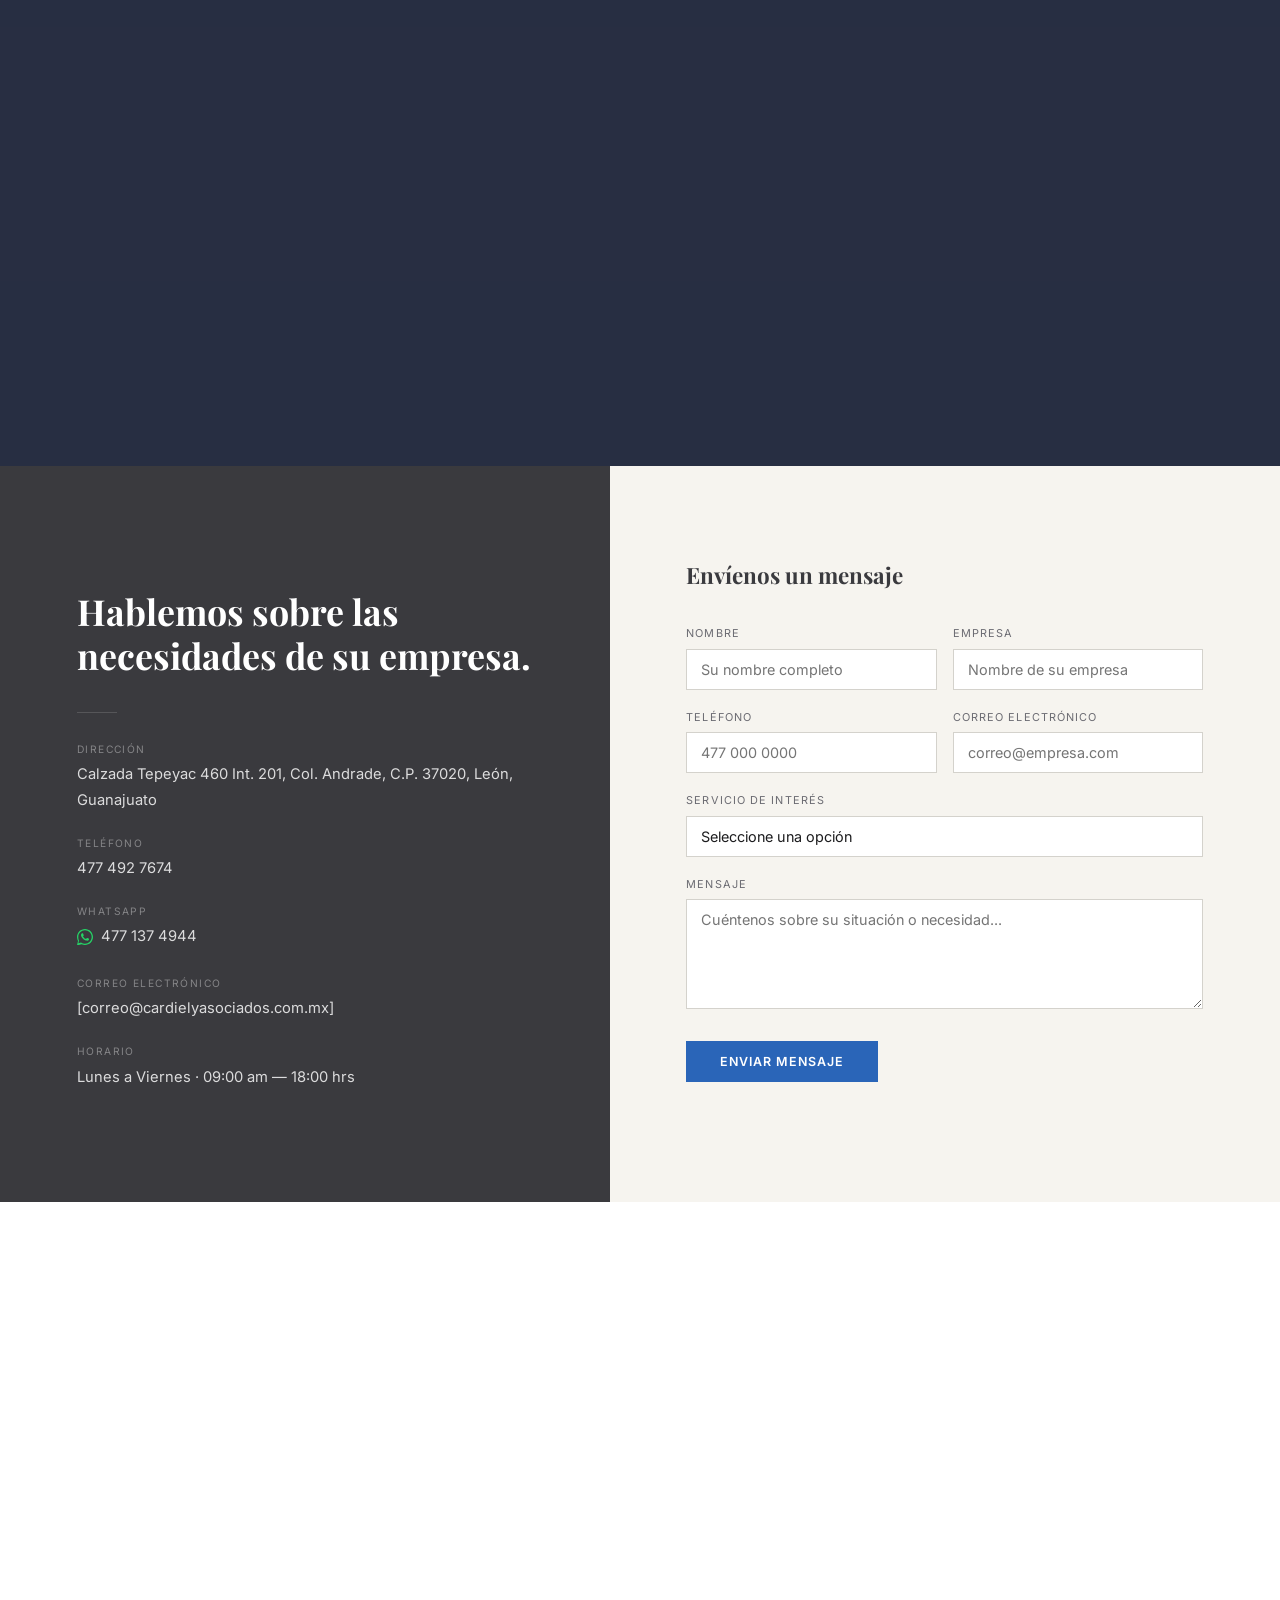
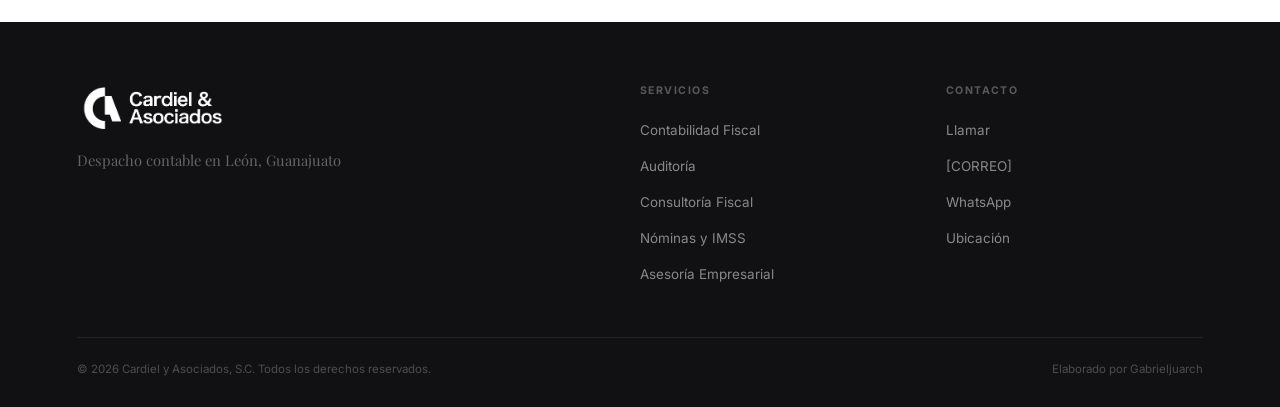
==== commit 2e8ad2fb: "Fix: commas in nosotros text + Google Maps eager loading - Replace em-dashes with commas around "ya " ====
--- a/index.html
+++ b/index.html
@@ -1166,7 +1166,7 @@
       <p class="section-eyebrow" data-r="f">¿Quiénes somos?</p>
       <h2 data-r>Un despacho con propósito, respaldado por décadas de experiencia.</h2>
       <div class="nosotros-divider" data-r="f"></div>
-      <p data-r>Cardiel & Asociados, S.C. es una firma de Contadores Públicos con presencia regional en León, Guanajuato, especializada en diversas áreas de la contaduría. Nuestra prioridad es brindar a cada cliente — ya sea empresa o persona física — una atención de la más alta calidad, con respuesta rápida, comunicación constante y soluciones a la medida de sus necesidades.</p>
+      <p data-r>Cardiel & Asociados, S.C. es una firma de Contadores Públicos con presencia regional en León, Guanajuato, especializada en diversas áreas de la contaduría. Nuestra prioridad es brindar a cada cliente, ya sea empresa o persona física, una atención de la más alta calidad, con respuesta rápida, comunicación constante y soluciones a la medida de sus necesidades.</p>
       <a href="#contacto" class="btn-primary" data-r style="align-self:flex-start">Contáctenos</a>
     </div>
   </section>
@@ -1460,7 +1460,7 @@
 
   <!-- ====== MAPA ====== -->
   <div style="line-height:0;">
-    <iframe title="Ubicación de Cardiel y Asociados, S.C. en León, Guanajuato" src="https://www.google.com/maps/embed?pb=!1m18!1m12!1m3!1d3722.00138183644!2d-101.67236098940592!3d21.112511084816095!2m3!1f0!2f0!3f0!3m2!1i1024!2i768!4f13.1!3m3!1m2!1s0x842bbfa92808945b%3A0x8e241f5a50c6952c!2sAv.%20Calz.%20Tepeyac%20460%2C%20Andrade%2C%2037020%20Le%C3%B3n%20de%20los%20Aldama%2C%20Gto.!5e0!3m2!1ses-419!2smx!4v1784776505469!5m2!1ses-419!2smx" width="100%" height="420" style="border:0; display:block;" allowfullscreen="" loading="lazy" referrerpolicy="strict-origin-when-cross-origin"></iframe>
+    <iframe title="Ubicación de Cardiel y Asociados, S.C. en León, Guanajuato" src="https://www.google.com/maps/embed?pb=!1m18!1m12!1m3!1d3722.00138183644!2d-101.67236098940592!3d21.112511084816095!2m3!1f0!2f0!3f0!3m2!1i1024!2i768!4f13.1!3m3!1m2!1s0x842bbfa92808945b%3A0x8e241f5a50c6952c!2sAv.%20Calz.%20Tepeyac%20460%2C%20Andrade%2C%2037020%20Le%C3%B3n%20de%20los%20Aldama%2C%20Gto.!5e0!3m2!1ses-419!2smx!4v1784776505469!5m2!1ses-419!2smx" width="100%" height="420" style="border:0; display:block;" allowfullscreen="" loading="eager" referrerpolicy="no-referrer-when-downgrade"></iframe>
   </div>
 
   </main>
